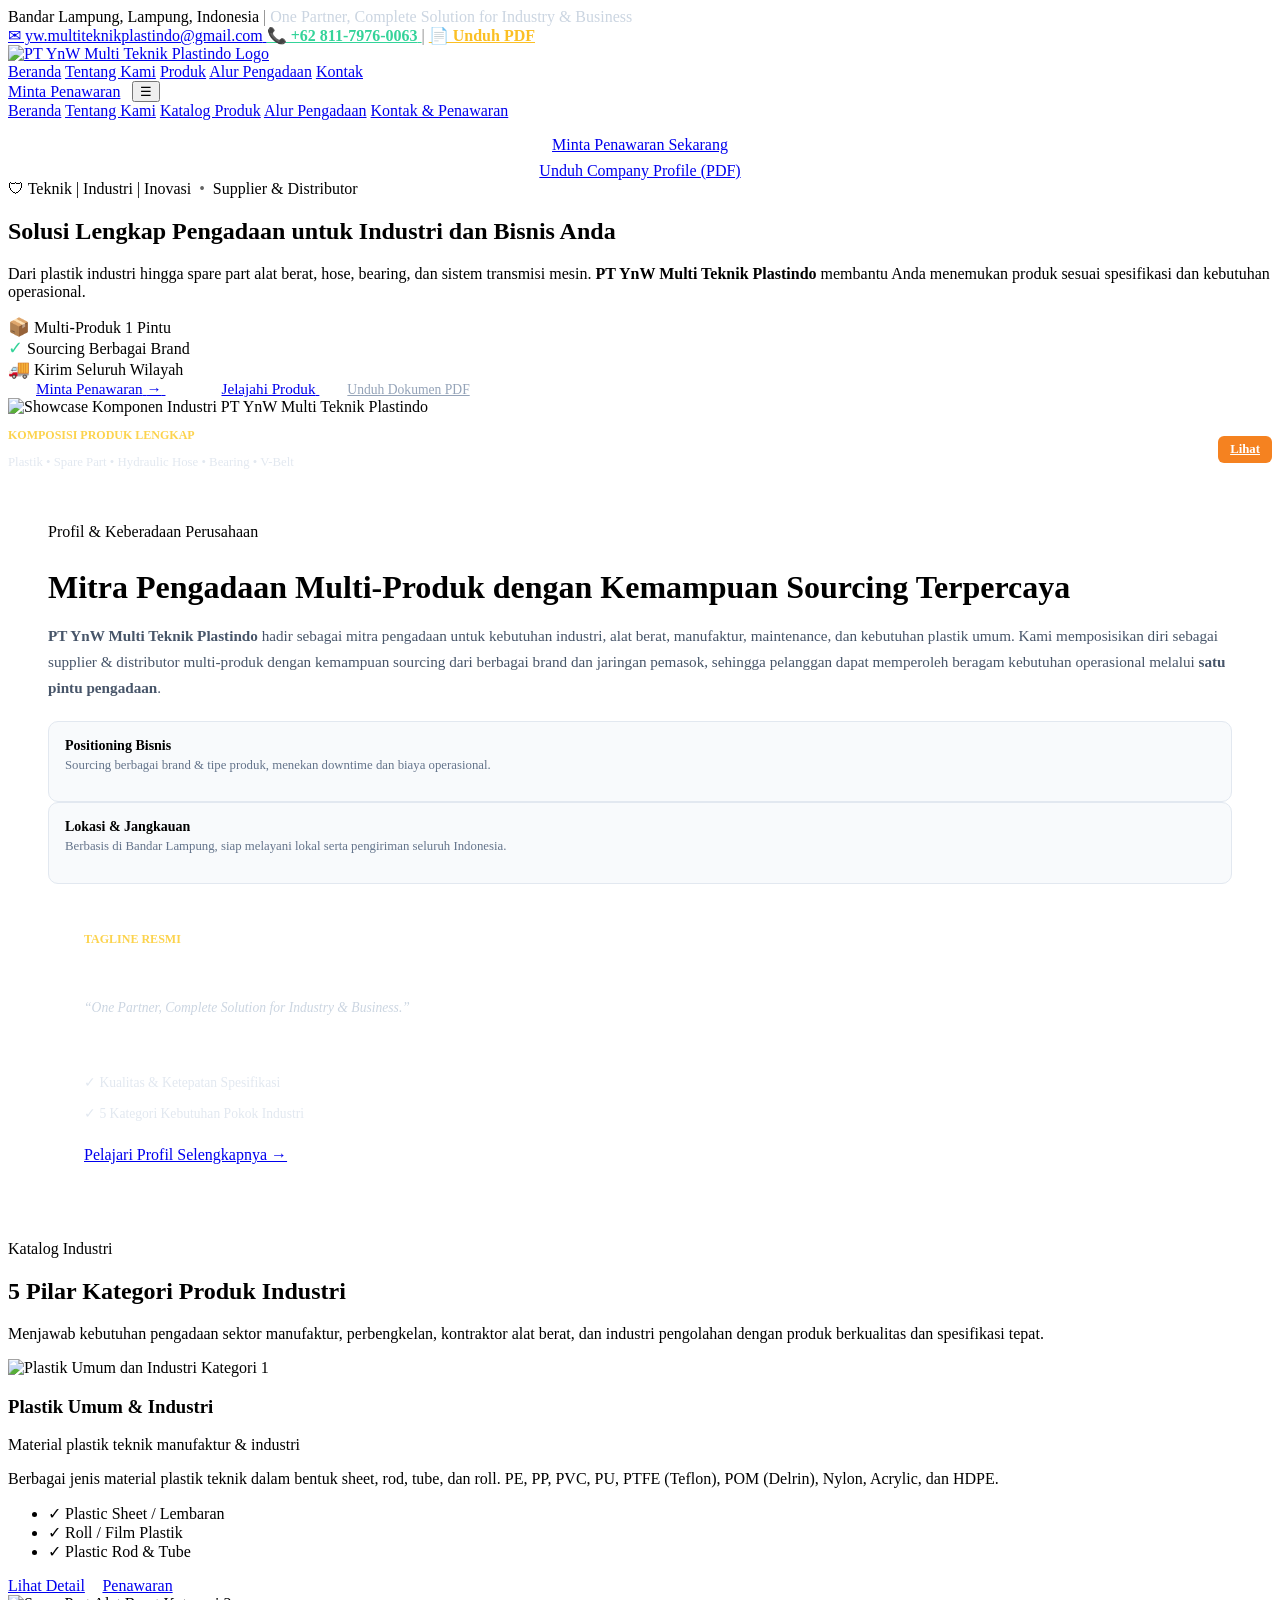
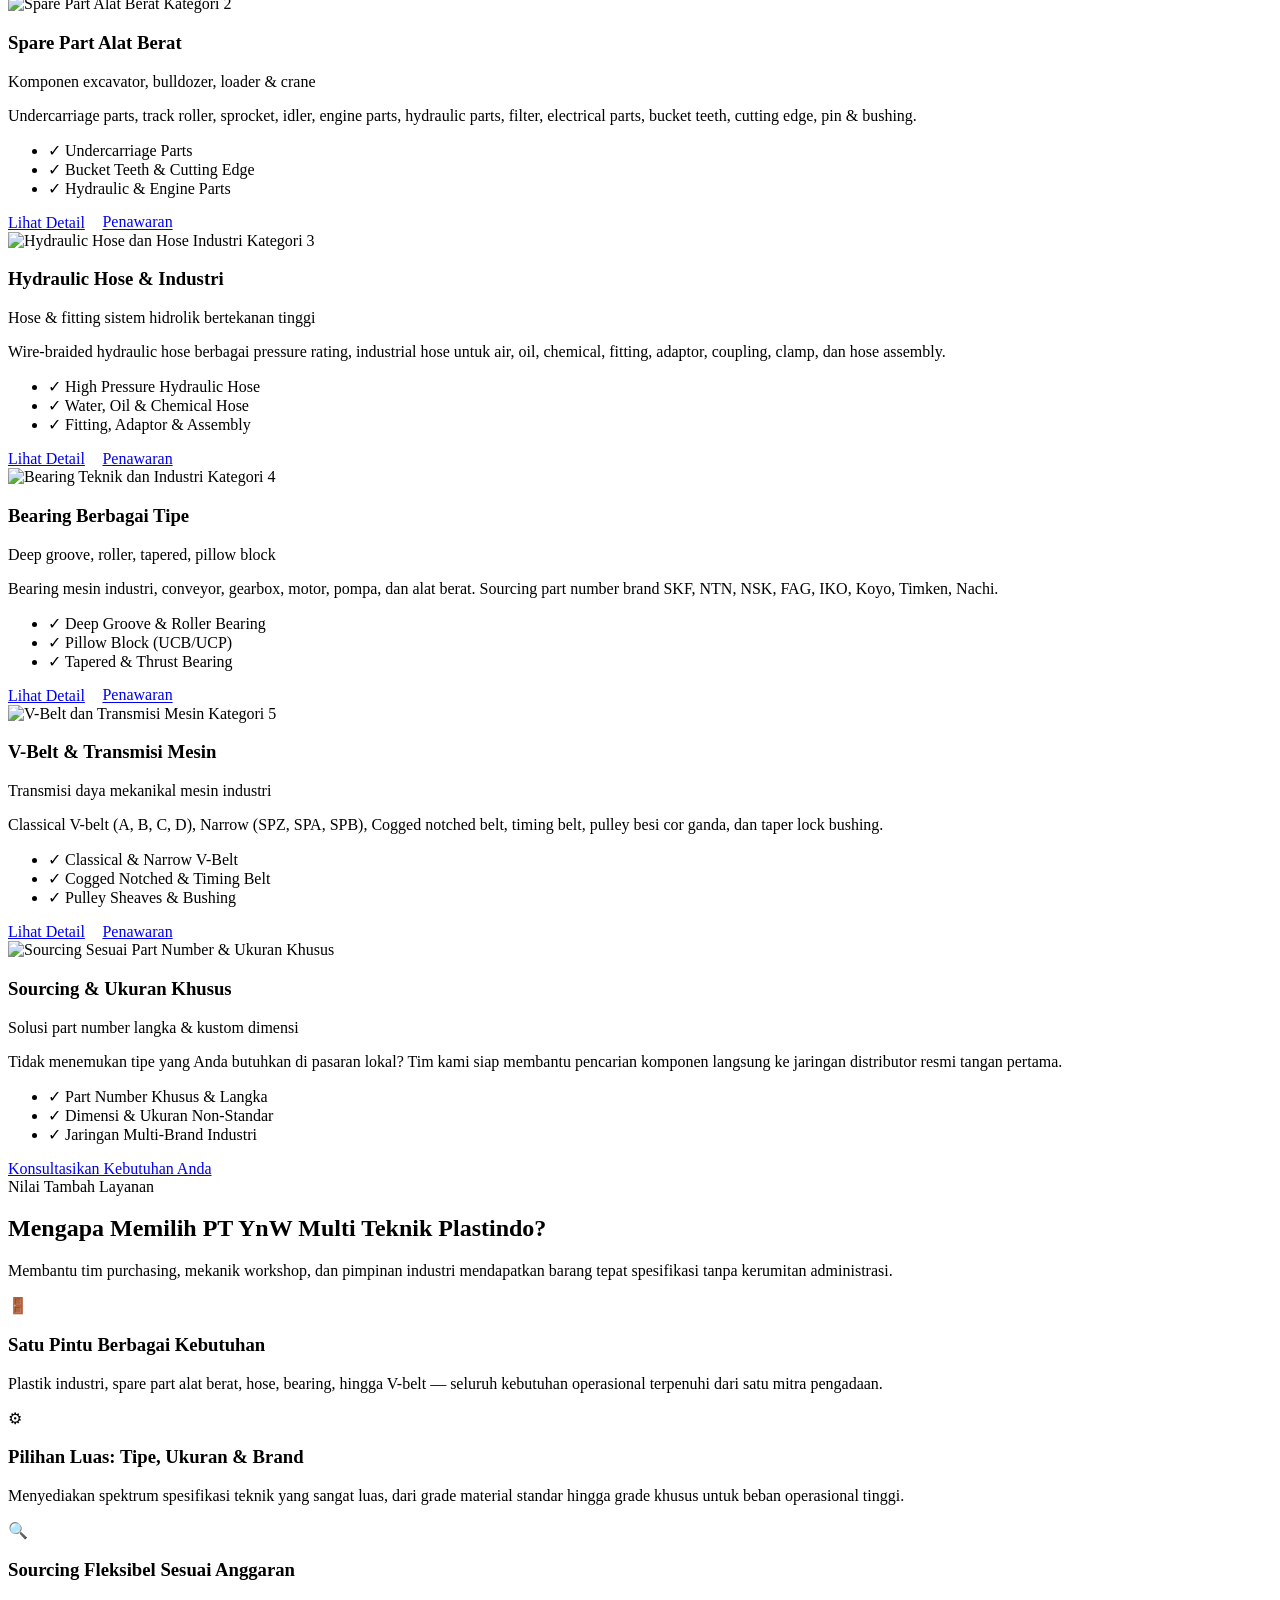
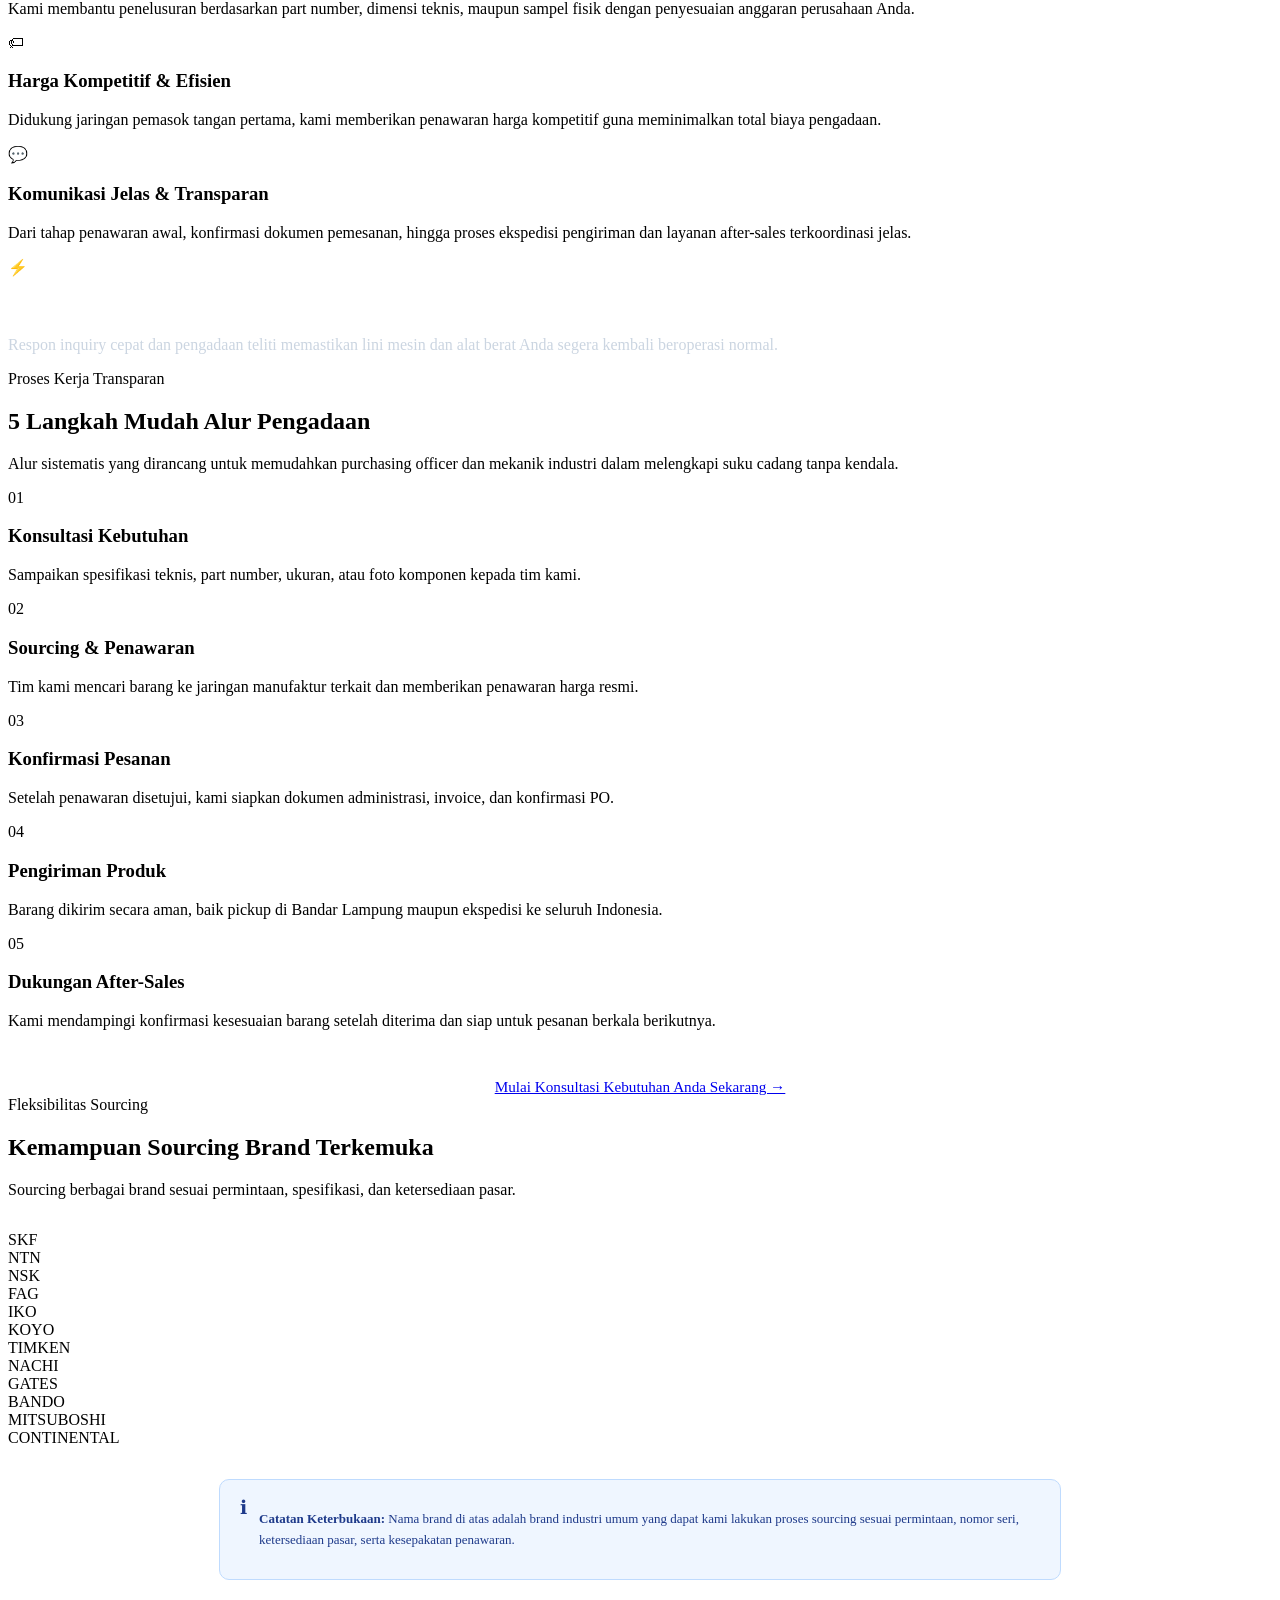
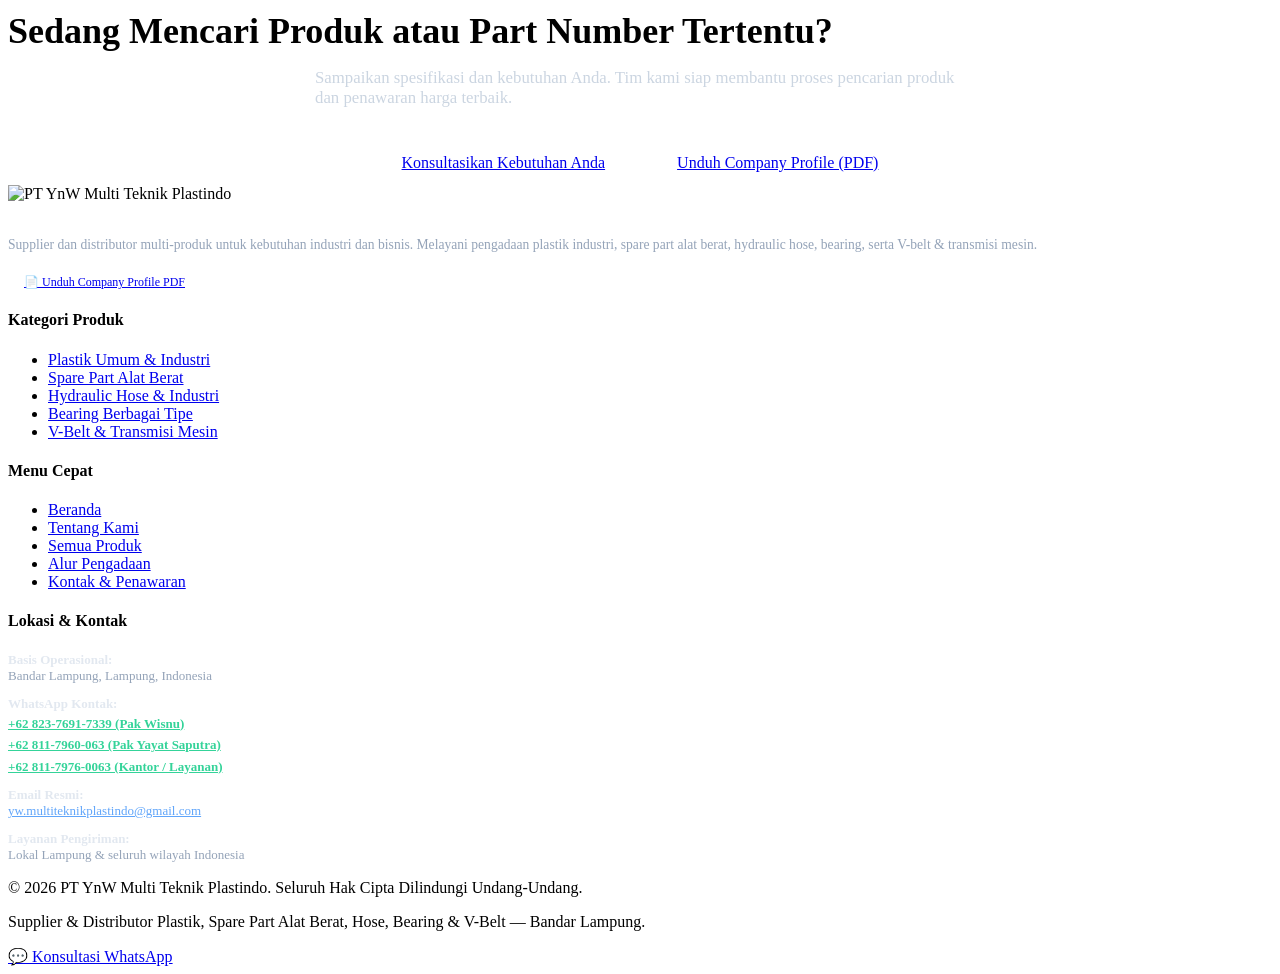
==== index.html @ b4abba12 "feat: add Pak Yayat Saputra WhatsApp contact (+62 811-7960-063) to contact page, quotation routing, " ====
<!DOCTYPE html>
<html lang="id">
<head>
  <meta charset="UTF-8">
  <meta name="viewport" content="width=device-width, initial-scale=1.0">
  <title>PT YnW Multi Teknik Plastindo | Supplier & Distributor Industri Bandar Lampung</title>
  <meta name="description" content="Supplier dan distributor terpercaya untuk plastik industri, spare part alat berat, hydraulic hose, bearing, dan V-belt transmisi mesin di Bandar Lampung, Lampung.">
  <meta name="keywords" content="Supplier industri Bandar Lampung, Distributor plastik industri Lampung, Supplier spare part alat berat, Hydraulic hose Lampung, Supplier bearing dan V-belt">
  
  <!-- Favicon -->
  <link rel="icon" href="favicon.ico" sizes="any">
  <link rel="icon" href="assets/images/icon.svg" type="image/svg+xml">
  <link rel="apple-touch-icon" href="assets/images/icon.png">
  
  <!-- Stylesheet -->
  <link rel="stylesheet" href="assets/css/styles.css">
</head>
<body>

  <!-- 1. Top Bar -->
  <div class="top-bar">
    <div class="container top-bar-content">
      <div class="top-bar-left">
        <span><span class="status-dot"></span>Bandar Lampung, Lampung, Indonesia</span>
        <span class="hide-sm" style="opacity: 0.5;">|</span>
        <span class="hide-sm" style="color: #CBD5E1;">One Partner, Complete Solution for Industry & Business</span>
      </div>
      <div class="top-bar-right">
        <a href="mailto:yw.multiteknikplastindo@gmail.com" class="top-link hide-sm">
          <span>✉ yw.multiteknikplastindo@gmail.com</span>
        </a>
        <a href="https://wa.me/6281179760063" target="_blank" rel="noopener noreferrer" class="top-link" style="color: #34D399; font-weight: 700;">
          <span>📞 +62 811-7976-0063</span>
        </a>
        <span style="opacity: 0.5;">|</span>
        <a href="company-profile.pdf" download class="top-link" style="color: #FBBF24; font-weight: 600;">
          <span>📄 Unduh PDF</span>
        </a>
      </div>
    </div>
  </div>

  <!-- 2. Main Header / Navigation -->
  <header class="header">
    <div class="container nav-content">
      <a href="index.html" class="nav-logo" aria-label="Beranda PT YnW Multi Teknik Plastindo">
        <img src="assets/images/logo.svg" alt="PT YnW Multi Teknik Plastindo Logo">
      </a>

      <nav class="nav-menu" aria-label="Navigasi Utama">
        <a href="index.html" class="nav-link active">Beranda</a>
        <a href="tentang-kami.html" class="nav-link">Tentang Kami</a>
        <a href="produk.html" class="nav-link">Produk</a>
        <a href="#alur-pengadaan" class="nav-link">Alur Pengadaan</a>
        <a href="kontak.html" class="nav-link">Kontak</a>
      </nav>

      <div style="display: flex; align-items: center; gap: 0.75rem;">
        <a href="kontak.html" class="btn-primary hide-sm">
          <span>Minta Penawaran</span>
        </a>
        <button id="hamburgerBtn" class="hamburger-btn" aria-label="Menu navigasi">
          ☰
        </button>
      </div>
    </div>

    <!-- Mobile Drawer -->
    <div id="mobileMenu" class="mobile-menu">
      <a href="index.html" class="mobile-nav-link">Beranda</a>
      <a href="tentang-kami.html" class="mobile-nav-link">Tentang Kami</a>
      <a href="produk.html" class="mobile-nav-link">Katalog Produk</a>
      <a href="#alur-pengadaan" class="mobile-nav-link">Alur Pengadaan</a>
      <a href="kontak.html" class="mobile-nav-link">Kontak & Penawaran</a>
      <div style="margin-top: 1rem; display: flex; flex-direction: column; gap: 0.5rem;">
        <a href="kontak.html" class="btn-primary" style="width: 100%; text-align: center;">Minta Penawaran Sekarang</a>
        <a href="company-profile.pdf" download class="btn-outline-dark" style="width: 100%; text-align: center;">Unduh Company Profile (PDF)</a>
      </div>
    </div>
  </header>

  <!-- 3. Hero Section -->
  <section class="hero">
    <div class="container hero-grid">
      <div>
        <div class="badge badge-amber">
          <span>🛡 Teknik | Industri | Inovasi</span>
          <span style="opacity: 0.6; margin: 0 4px;">•</span>
          <span>Supplier & Distributor</span>
        </div>

        <h1 class="hero-title">
          Solusi Lengkap Pengadaan untuk <span>Industri dan Bisnis</span> Anda
        </h1>

        <p class="hero-desc">
          Dari plastik industri hingga spare part alat berat, hose, bearing, dan sistem transmisi mesin. <strong>PT YnW Multi Teknik Plastindo</strong> membantu Anda menemukan produk sesuai spesifikasi dan kebutuhan operasional.
        </p>

        <div class="hero-features">
          <div class="feature-box">
            <span style="color: #F58220; font-size: 1.1rem;">📦</span>
            <span>Multi-Produk 1 Pintu</span>
          </div>
          <div class="feature-box">
            <span style="color: #34D399; font-size: 1.1rem;">✓</span>
            <span>Sourcing Berbagai Brand</span>
          </div>
          <div class="feature-box">
            <span style="color: #60A5FA; font-size: 1.1rem;">🚚</span>
            <span>Kirim Seluruh Wilayah</span>
          </div>
        </div>

        <div class="hero-btns">
          <a href="kontak.html" class="btn-primary" style="padding: 0.85rem 1.75rem; font-size: 0.95rem;">
            <span>Minta Penawaran</span>
            <span>→</span>
          </a>
          <a href="produk.html" class="btn-secondary" style="padding: 0.85rem 1.75rem; font-size: 0.95rem;">
            <span>Jelajahi Produk</span>
          </a>
          <a href="company-profile.pdf" download style="color: #94A3B8; font-size: 0.85rem; text-decoration: underline;">
            Unduh Dokumen PDF
          </a>
        </div>
      </div>

      <div>
        <div class="hero-image-box">
          <img src="assets/images/hero-composition.jpg" alt="Showcase Komponen Industri PT YnW Multi Teknik Plastindo">
          <div class="hero-caption">
            <div style="display: flex; justify-content: space-between; align-items: center;">
              <div>
                <p style="color: #FCD34D; font-size: 0.75rem; font-weight: 800; text-transform: uppercase;">Komposisi Produk Lengkap</p>
                <p style="color: #E2E8F0; font-size: 0.8rem; margin-top: 2px;">Plastik • Spare Part • Hydraulic Hose • Bearing • V-Belt</p>
              </div>
              <a href="produk.html" style="background-color: #F58220; color: #FFF; padding: 6px 12px; border-radius: 6px; font-weight: 700; font-size: 0.8rem;">Lihat</a>
            </div>
          </div>
        </div>
      </div>
    </div>
  </section>

  <!-- 4. Ringkasan Perusahaan -->
  <section class="section section-slate">
    <div class="container">
      <div style="background: #FFFFFF; border-radius: 16px; border: 1px solid var(--border-color); padding: 2.5rem; box-shadow: var(--shadow-sm);">
        <div class="grid-2" style="align-items: center;">
          <div>
            <div class="badge badge-blue" style="margin-bottom: 0.75rem;">
              <span>Profil & Keberadaan Perusahaan</span>
            </div>
            <h2 style="font-size: 2rem; font-weight: 800; color: var(--navy-main); line-height: 1.25; margin-bottom: 1rem;">
              Mitra Pengadaan Multi-Produk dengan Kemampuan Sourcing Terpercaya
            </h2>
            <p style="color: #475569; font-size: 0.95rem; line-height: 1.7; margin-bottom: 1.25rem;">
              <strong>PT YnW Multi Teknik Plastindo</strong> hadir sebagai mitra pengadaan untuk kebutuhan industri, alat berat, manufaktur, maintenance, dan kebutuhan plastik umum. Kami memposisikan diri sebagai supplier & distributor multi-produk dengan kemampuan sourcing dari berbagai brand dan jaringan pemasok, sehingga pelanggan dapat memperoleh beragam kebutuhan operasional melalui <strong>satu pintu pengadaan</strong>.
            </p>
            <div class="grid-2" style="gap: 1rem;">
              <div style="background: #F8FAFC; padding: 1rem; border-radius: 10px; border: 1px solid #E2E8F0;">
                <strong style="color: var(--navy-main); font-size: 0.875rem; display: block;">Positioning Bisnis</strong>
                <p style="font-size: 0.8rem; color: #64748B; margin-top: 4px;">Sourcing berbagai brand & tipe produk, menekan downtime dan biaya operasional.</p>
              </div>
              <div style="background: #F8FAFC; padding: 1rem; border-radius: 10px; border: 1px solid #E2E8F0;">
                <strong style="color: var(--navy-main); font-size: 0.875rem; display: block;">Lokasi & Jangkauan</strong>
                <p style="font-size: 0.8rem; color: #64748B; margin-top: 4px;">Berbasis di Bandar Lampung, siap melayani lokal serta pengiriman seluruh Indonesia.</p>
              </div>
            </div>
          </div>

          <div style="background: linear-gradient(135deg, var(--navy-main) 0%, var(--navy-dark) 100%); color: #FFFFFF; padding: 2.25rem; border-radius: 14px;">
            <p style="color: #FCD34D; font-size: 0.75rem; font-weight: 800; text-transform: uppercase;">Tagline Resmi</p>
            <h3 style="font-size: 1.5rem; font-weight: 900; margin: 0.5rem 0;">“Teknik | Industri | Inovasi”</h3>
            <p style="color: #CBD5E1; font-style: italic; font-size: 0.85rem; margin-bottom: 1.5rem;">“One Partner, Complete Solution for Industry & Business.”</p>
            
            <div style="border-top: 1px solid rgba(255,255,255,0.15); padding-top: 1.25rem; margin-bottom: 1.5rem;">
              <p style="font-size: 0.85rem; color: #E2E8F0; margin-bottom: 0.5rem;">✓ Kualitas & Ketepatan Spesifikasi</p>
              <p style="font-size: 0.85rem; color: #E2E8F0;">✓ 5 Kategori Kebutuhan Pokok Industri</p>
            </div>

            <a href="tentang-kami.html" class="btn-primary" style="width: 100%; text-align: center;">
              Pelajari Profil Selengkapnya →
            </a>
          </div>
        </div>
      </div>
    </div>
  </section>

  <!-- 5. 5 Kategori Produk -->
  <section class="section" id="kategori-produk">
    <div class="container">
      <div class="section-header">
        <div class="badge badge-orange">Katalog Industri</div>
        <h2 class="section-title">5 Pilar Kategori Produk Industri</h2>
        <p class="section-desc">
          Menjawab kebutuhan pengadaan sektor manufaktur, perbengkelan, kontraktor alat berat, dan industri pengolahan dengan produk berkualitas dan spesifikasi tepat.
        </p>
      </div>

      <div class="grid-3">
        <!-- 1. Plastik Industri -->
        <div class="product-card">
          <div>
            <div class="product-img">
              <img src="assets/images/plastik.png" alt="Plastik Umum dan Industri">
              <span class="product-badge">Kategori 1</span>
            </div>
            <div class="product-body">
              <h3 class="product-name">Plastik Umum & Industri</h3>
              <p class="product-tagline">Material plastik teknik manufaktur & industri</p>
              <p class="product-desc">Berbagai jenis material plastik teknik dalam bentuk sheet, rod, tube, dan roll. PE, PP, PVC, PU, PTFE (Teflon), POM (Delrin), Nylon, Acrylic, dan HDPE.</p>
              <ul class="product-list">
                <li><span>✓</span> Plastic Sheet / Lembaran</li>
                <li><span>✓</span> Roll / Film Plastik</li>
                <li><span>✓</span> Plastic Rod & Tube</li>
              </ul>
            </div>
          </div>
          <div class="product-footer">
            <a href="produk-plastik.html" class="btn-navy" style="flex: 1;">Lihat Detail</a>
            <a href="kontak.html?kategori=plastik" class="btn-primary" style="padding: 0.65rem 0.85rem;">Penawaran</a>
          </div>
        </div>

        <!-- 2. Spare Part Alat Berat -->
        <div class="product-card">
          <div>
            <div class="product-img">
              <img src="assets/images/spare-part.png" alt="Spare Part Alat Berat">
              <span class="product-badge">Kategori 2</span>
            </div>
            <div class="product-body">
              <h3 class="product-name">Spare Part Alat Berat</h3>
              <p class="product-tagline">Komponen excavator, bulldozer, loader & crane</p>
              <p class="product-desc">Undercarriage parts, track roller, sprocket, idler, engine parts, hydraulic parts, filter, electrical parts, bucket teeth, cutting edge, pin & bushing.</p>
              <ul class="product-list">
                <li><span>✓</span> Undercarriage Parts</li>
                <li><span>✓</span> Bucket Teeth & Cutting Edge</li>
                <li><span>✓</span> Hydraulic & Engine Parts</li>
              </ul>
            </div>
          </div>
          <div class="product-footer">
            <a href="produk-spare-part.html" class="btn-navy" style="flex: 1;">Lihat Detail</a>
            <a href="kontak.html?kategori=spare-part" class="btn-primary" style="padding: 0.65rem 0.85rem;">Penawaran</a>
          </div>
        </div>

        <!-- 3. Hydraulic Hose & Hose Industri -->
        <div class="product-card">
          <div>
            <div class="product-img">
              <img src="assets/images/hydraulic-hose.png" alt="Hydraulic Hose dan Hose Industri">
              <span class="product-badge">Kategori 3</span>
            </div>
            <div class="product-body">
              <h3 class="product-name">Hydraulic Hose & Industri</h3>
              <p class="product-tagline">Hose & fitting sistem hidrolik bertekanan tinggi</p>
              <p class="product-desc">Wire-braided hydraulic hose berbagai pressure rating, industrial hose untuk air, oil, chemical, fitting, adaptor, coupling, clamp, dan hose assembly.</p>
              <ul class="product-list">
                <li><span>✓</span> High Pressure Hydraulic Hose</li>
                <li><span>✓</span> Water, Oil & Chemical Hose</li>
                <li><span>✓</span> Fitting, Adaptor & Assembly</li>
              </ul>
            </div>
          </div>
          <div class="product-footer">
            <a href="produk-hydraulic-hose.html" class="btn-navy" style="flex: 1;">Lihat Detail</a>
            <a href="kontak.html?kategori=hydraulic-hose" class="btn-primary" style="padding: 0.65rem 0.85rem;">Penawaran</a>
          </div>
        </div>

        <!-- 4. Bearing -->
        <div class="product-card">
          <div>
            <div class="product-img">
              <img src="assets/images/bearing.png" alt="Bearing Teknik dan Industri">
              <span class="product-badge">Kategori 4</span>
            </div>
            <div class="product-body">
              <h3 class="product-name">Bearing Berbagai Tipe</h3>
              <p class="product-tagline">Deep groove, roller, tapered, pillow block</p>
              <p class="product-desc">Bearing mesin industri, conveyor, gearbox, motor, pompa, dan alat berat. Sourcing part number brand SKF, NTN, NSK, FAG, IKO, Koyo, Timken, Nachi.</p>
              <ul class="product-list">
                <li><span>✓</span> Deep Groove & Roller Bearing</li>
                <li><span>✓</span> Pillow Block (UCB/UCP)</li>
                <li><span>✓</span> Tapered & Thrust Bearing</li>
              </ul>
            </div>
          </div>
          <div class="product-footer">
            <a href="produk-bearing.html" class="btn-navy" style="flex: 1;">Lihat Detail</a>
            <a href="kontak.html?kategori=bearing" class="btn-primary" style="padding: 0.65rem 0.85rem;">Penawaran</a>
          </div>
        </div>

        <!-- 5. V-Belt & Transmisi Mesin -->
        <div class="product-card">
          <div>
            <div class="product-img">
              <img src="assets/images/v-belt.png" alt="V-Belt dan Transmisi Mesin">
              <span class="product-badge">Kategori 5</span>
            </div>
            <div class="product-body">
              <h3 class="product-name">V-Belt & Transmisi Mesin</h3>
              <p class="product-tagline">Transmisi daya mekanikal mesin industri</p>
              <p class="product-desc">Classical V-belt (A, B, C, D), Narrow (SPZ, SPA, SPB), Cogged notched belt, timing belt, pulley besi cor ganda, dan taper lock bushing.</p>
              <ul class="product-list">
                <li><span>✓</span> Classical & Narrow V-Belt</li>
                <li><span>✓</span> Cogged Notched & Timing Belt</li>
                <li><span>✓</span> Pulley Sheaves & Bushing</li>
              </ul>
            </div>
          </div>
          <div class="product-footer">
            <a href="produk-v-belt.html" class="btn-navy" style="flex: 1;">Lihat Detail</a>
            <a href="kontak.html?kategori=v-belt" class="btn-primary" style="padding: 0.65rem 0.85rem;">Penawaran</a>
          </div>
        </div>

        <!-- 6. Layanan Khusus: Sourcing & Custom Order -->
        <div class="product-card" style="border: 2px solid var(--orange-main);">
          <div>
            <div class="product-img">
              <img src="assets/images/hero-composition.jpg" alt="Sourcing Sesuai Part Number & Ukuran Khusus">
              <span class="product-badge" style="background-color: var(--orange-main); color: #FFFFFF;">Layanan Khusus</span>
            </div>
            <div class="product-body">
              <h3 class="product-name">Sourcing & Ukuran Khusus</h3>
              <p class="product-tagline">Solusi part number langka & kustom dimensi</p>
              <p class="product-desc">Tidak menemukan tipe yang Anda butuhkan di pasaran lokal? Tim kami siap membantu pencarian komponen langsung ke jaringan distributor resmi tangan pertama.</p>
              <ul class="product-list">
                <li><span>✓</span> Part Number Khusus & Langka</li>
                <li><span>✓</span> Dimensi & Ukuran Non-Standar</li>
                <li><span>✓</span> Jaringan Multi-Brand Industri</li>
              </ul>
            </div>
          </div>
          <div class="product-footer">
            <a href="kontak.html" class="btn-primary" style="flex: 1; text-align: center; justify-content: center;">Konsultasikan Kebutuhan Anda</a>
          </div>
        </div>
      </div>
    </div>
  </section>

  <!-- 6. Mengapa Memilih Kami -->
  <section class="section section-slate" id="keunggulan">
    <div class="container">
      <div class="section-header">
        <div class="badge badge-blue">Nilai Tambah Layanan</div>
        <h2 class="section-title">Mengapa Memilih PT YnW Multi Teknik Plastindo?</h2>
        <p class="section-desc">Membantu tim purchasing, mekanik workshop, dan pimpinan industri mendapatkan barang tepat spesifikasi tanpa kerumitan administrasi.</p>
      </div>

      <div class="grid-3">
        <div class="adv-card">
          <div class="adv-icon">🚪</div>
          <h3 class="adv-title">Satu Pintu Berbagai Kebutuhan</h3>
          <p class="adv-desc">Plastik industri, spare part alat berat, hose, bearing, hingga V-belt — seluruh kebutuhan operasional terpenuhi dari satu mitra pengadaan.</p>
        </div>

        <div class="adv-card">
          <div class="adv-icon">⚙</div>
          <h3 class="adv-title">Pilihan Luas: Tipe, Ukuran & Brand</h3>
          <p class="adv-desc">Menyediakan spektrum spesifikasi teknik yang sangat luas, dari grade material standar hingga grade khusus untuk beban operasional tinggi.</p>
        </div>

        <div class="adv-card">
          <div class="adv-icon">🔍</div>
          <h3 class="adv-title">Sourcing Fleksibel Sesuai Anggaran</h3>
          <p class="adv-desc">Kami membantu penelusuran berdasarkan part number, dimensi teknis, maupun sampel fisik dengan penyesuaian anggaran perusahaan Anda.</p>
        </div>

        <div class="adv-card">
          <div class="adv-icon">🏷</div>
          <h3 class="adv-title">Harga Kompetitif & Efisien</h3>
          <p class="adv-desc">Didukung jaringan pemasok tangan pertama, kami memberikan penawaran harga kompetitif guna meminimalkan total biaya pengadaan.</p>
        </div>

        <div class="adv-card">
          <div class="adv-icon">💬</div>
          <h3 class="adv-title">Komunikasi Jelas & Transparan</h3>
          <p class="adv-desc">Dari tahap penawaran awal, konfirmasi dokumen pemesanan, hingga proses ekspedisi pengiriman dan layanan after-sales terkoordinasi jelas.</p>
        </div>

        <div class="adv-card" style="background: var(--navy-main); color: #FFF;">
          <div class="adv-icon" style="background: rgba(255,255,255,0.15); color: #FCD34D;">⚡</div>
          <h3 class="adv-title" style="color: #FFF;">Menekan Downtime Mesin</h3>
          <p class="adv-desc" style="color: #CBD5E1;">Respon inquiry cepat dan pengadaan teliti memastikan lini mesin dan alat berat Anda segera kembali beroperasi normal.</p>
        </div>
      </div>
    </div>
  </section>

  <!-- 7. Alur Pengadaan -->
  <section class="section" id="alur-pengadaan">
    <div class="container">
      <div class="section-header">
        <div class="badge badge-amber">Proses Kerja Transparan</div>
        <h2 class="section-title">5 Langkah Mudah Alur Pengadaan</h2>
        <p class="section-desc">Alur sistematis yang dirancang untuk memudahkan purchasing officer dan mekanik industri dalam melengkapi suku cadang tanpa kendala.</p>
      </div>

      <div class="grid-5">
        <div class="step-card">
          <div class="step-num">01</div>
          <h3 class="step-title">Konsultasi Kebutuhan</h3>
          <p class="step-desc">Sampaikan spesifikasi teknis, part number, ukuran, atau foto komponen kepada tim kami.</p>
        </div>

        <div class="step-card">
          <div class="step-num">02</div>
          <h3 class="step-title">Sourcing & Penawaran</h3>
          <p class="step-desc">Tim kami mencari barang ke jaringan manufaktur terkait dan memberikan penawaran harga resmi.</p>
        </div>

        <div class="step-card">
          <div class="step-num">03</div>
          <h3 class="step-title">Konfirmasi Pesanan</h3>
          <p class="step-desc">Setelah penawaran disetujui, kami siapkan dokumen administrasi, invoice, dan konfirmasi PO.</p>
        </div>

        <div class="step-card">
          <div class="step-num">04</div>
          <h3 class="step-title">Pengiriman Produk</h3>
          <p class="step-desc">Barang dikirim secara aman, baik pickup di Bandar Lampung maupun ekspedisi ke seluruh Indonesia.</p>
        </div>

        <div class="step-card">
          <div class="step-num">05</div>
          <h3 class="step-title">Dukungan After-Sales</h3>
          <p class="step-desc">Kami mendampingi konfirmasi kesesuaian barang setelah diterima dan siap untuk pesanan berkala berikutnya.</p>
        </div>
      </div>

      <div style="text-align: center; margin-top: 3rem;">
        <a href="kontak.html" class="btn-navy" style="padding: 0.85rem 1.75rem; font-size: 0.95rem;">
          Mulai Konsultasi Kebutuhan Anda Sekarang →
        </a>
      </div>
    </div>
  </section>

  <!-- 8. Brand Sourcing Section -->
  <section class="section section-slate">
    <div class="container">
      <div class="section-header" style="margin-bottom: 2rem;">
        <div class="badge badge-orange">Fleksibilitas Sourcing</div>
        <h2 class="section-title">Kemampuan Sourcing Brand Terkemuka</h2>
        <p class="section-desc">Sourcing berbagai brand sesuai permintaan, spesifikasi, dan ketersediaan pasar.</p>
      </div>

      <div class="grid-6">
        <div class="brand-badge">SKF</div>
        <div class="brand-badge">NTN</div>
        <div class="brand-badge">NSK</div>
        <div class="brand-badge">FAG</div>
        <div class="brand-badge">IKO</div>
        <div class="brand-badge">KOYO</div>
        <div class="brand-badge">TIMKEN</div>
        <div class="brand-badge">NACHI</div>
        <div class="brand-badge">GATES</div>
        <div class="brand-badge">BANDO</div>
        <div class="brand-badge">MITSUBOSHI</div>
        <div class="brand-badge">CONTINENTAL</div>
      </div>

      <div style="max-width: 800px; margin: 2rem auto 0 auto; background: #EFF6FF; border: 1px solid #BFDBFE; padding: 1rem 1.25rem; border-radius: 10px; font-size: 0.8125rem; color: #1E3A8A; display: flex; gap: 0.75rem; align-items: flex-start;">
        <span style="font-size: 1.2rem;">ℹ</span>
        <p style="line-height: 1.6;"><strong>Catatan Keterbukaan:</strong> Nama brand di atas adalah brand industri umum yang dapat kami lakukan proses sourcing sesuai permintaan, nomor seri, ketersediaan pasar, serta kesepakatan penawaran.</p>
      </div>
    </div>
  </section>

  <!-- 9. CTA Penutup -->
  <section class="section">
    <div class="container">
      <div class="cta-banner">
        <h2 style="font-size: 2.25rem; font-weight: 800; margin-bottom: 1rem;">Sedang Mencari Produk atau Part Number Tertentu?</h2>
        <p style="font-size: 1.05rem; color: #CBD5E1; max-width: 650px; margin: 0 auto 2rem auto;">
          Sampaikan spesifikasi dan kebutuhan Anda. Tim kami siap membantu proses pencarian produk dan penawaran harga terbaik.
        </p>
        <div style="display: flex; justify-content: center; gap: 1rem; flex-wrap: wrap;">
          <a href="kontak.html" class="btn-primary" style="padding: 0.85rem 1.75rem;">Konsultasikan Kebutuhan Anda</a>
          <a href="company-profile.pdf" download class="btn-secondary" style="padding: 0.85rem 1.75rem;">Unduh Company Profile (PDF)</a>
        </div>
      </div>
    </div>
  </section>

  <!-- 10. Footer -->
  <footer class="footer">
    <div class="container">
      <div class="footer-grid">
        <div>
          <img src="assets/images/logo-white.svg" alt="PT YnW Multi Teknik Plastindo" style="height: 42px; margin-bottom: 1rem;">
          <p style="font-size: 0.85rem; color: #94A3B8; line-height: 1.7; margin-bottom: 1rem;">
            Supplier dan distributor multi-produk untuk kebutuhan industri dan bisnis. Melayani pengadaan plastik industri, spare part alat berat, hydraulic hose, bearing, serta V-belt & transmisi mesin.
          </p>
          <a href="company-profile.pdf" download class="btn-secondary" style="font-size: 0.75rem; padding: 0.5rem 1rem;">
            📄 Unduh Company Profile PDF
          </a>
        </div>

        <div>
          <h4 class="footer-col-title">Kategori Produk</h4>
          <ul class="footer-links">
            <li><a href="produk-plastik.html">Plastik Umum & Industri</a></li>
            <li><a href="produk-spare-part.html">Spare Part Alat Berat</a></li>
            <li><a href="produk-hydraulic-hose.html">Hydraulic Hose & Industri</a></li>
            <li><a href="produk-bearing.html">Bearing Berbagai Tipe</a></li>
            <li><a href="produk-v-belt.html">V-Belt & Transmisi Mesin</a></li>
          </ul>
        </div>

        <div>
          <h4 class="footer-col-title">Menu Cepat</h4>
          <ul class="footer-links">
            <li><a href="index.html">Beranda</a></li>
            <li><a href="tentang-kami.html">Tentang Kami</a></li>
            <li><a href="produk.html">Semua Produk</a></li>
            <li><a href="#alur-pengadaan">Alur Pengadaan</a></li>
            <li><a href="kontak.html">Kontak & Penawaran</a></li>
          </ul>
        </div>

        <div>
          <h4 class="footer-col-title">Lokasi & Kontak</h4>
          <div style="font-size: 0.8125rem; color: #94A3B8; display: flex; flex-direction: column; gap: 0.75rem;">
            <div>
              <strong style="color: #E2E8F0; display: block;">Basis Operasional:</strong>
              <span>Bandar Lampung, Lampung, Indonesia</span>
            </div>
            <div>
              <strong style="color: #E2E8F0; display: block; margin-bottom: 0.25rem;">WhatsApp Kontak:</strong>
              <div style="display: flex; flex-direction: column; gap: 0.35rem;">
                <a href="https://wa.me/6282376917339" target="_blank" rel="noopener noreferrer" style="color: #34D399; font-weight: 700;">+62 823-7691-7339 (Pak Wisnu)</a>
                <a href="https://wa.me/628117960063" target="_blank" rel="noopener noreferrer" style="color: #34D399; font-weight: 700;">+62 811-7960-063 (Pak Yayat Saputra)</a>
                <a href="https://wa.me/6281179760063" target="_blank" rel="noopener noreferrer" style="color: #34D399; font-weight: 700;">+62 811-7976-0063 (Kantor / Layanan)</a>
              </div>
            </div>
            <div>
              <strong style="color: #E2E8F0; display: block;">Email Resmi:</strong>
              <a href="mailto:yw.multiteknikplastindo@gmail.com" style="color: #60A5FA;">yw.multiteknikplastindo@gmail.com</a>
            </div>
            <div>
              <strong style="color: #E2E8F0; display: block;">Layanan Pengiriman:</strong>
              <span>Lokal Lampung & seluruh wilayah Indonesia</span>
            </div>
          </div>
        </div>
      </div>

      <div class="footer-bottom">
        <p>&copy; <span id="currentYear">2026</span> PT YnW Multi Teknik Plastindo. Seluruh Hak Cipta Dilindungi Undang-Undang.</p>
        <p>Supplier & Distributor Plastik, Spare Part Alat Berat, Hose, Bearing & V-Belt — Bandar Lampung.</p>
      </div>
    </div>
  </footer>

  <!-- 11. Floating WhatsApp Button -->
  <a href="https://wa.me/6281179760063?text=Halo%20PT%20YnW%20Multi%20Teknik%20Plastindo%2C%20saya%20ingin%20berkonsultasi%20mengenai%20kebutuhan%20produk%20industri." target="_blank" rel="noopener noreferrer" class="whatsapp-float" aria-label="Konsultasi WhatsApp">
    <span>💬</span>
    <span>Konsultasi WhatsApp</span>
  </a>

  <!-- Main JavaScript -->
  <script src="assets/js/main.js"></script>
</body>
</html>
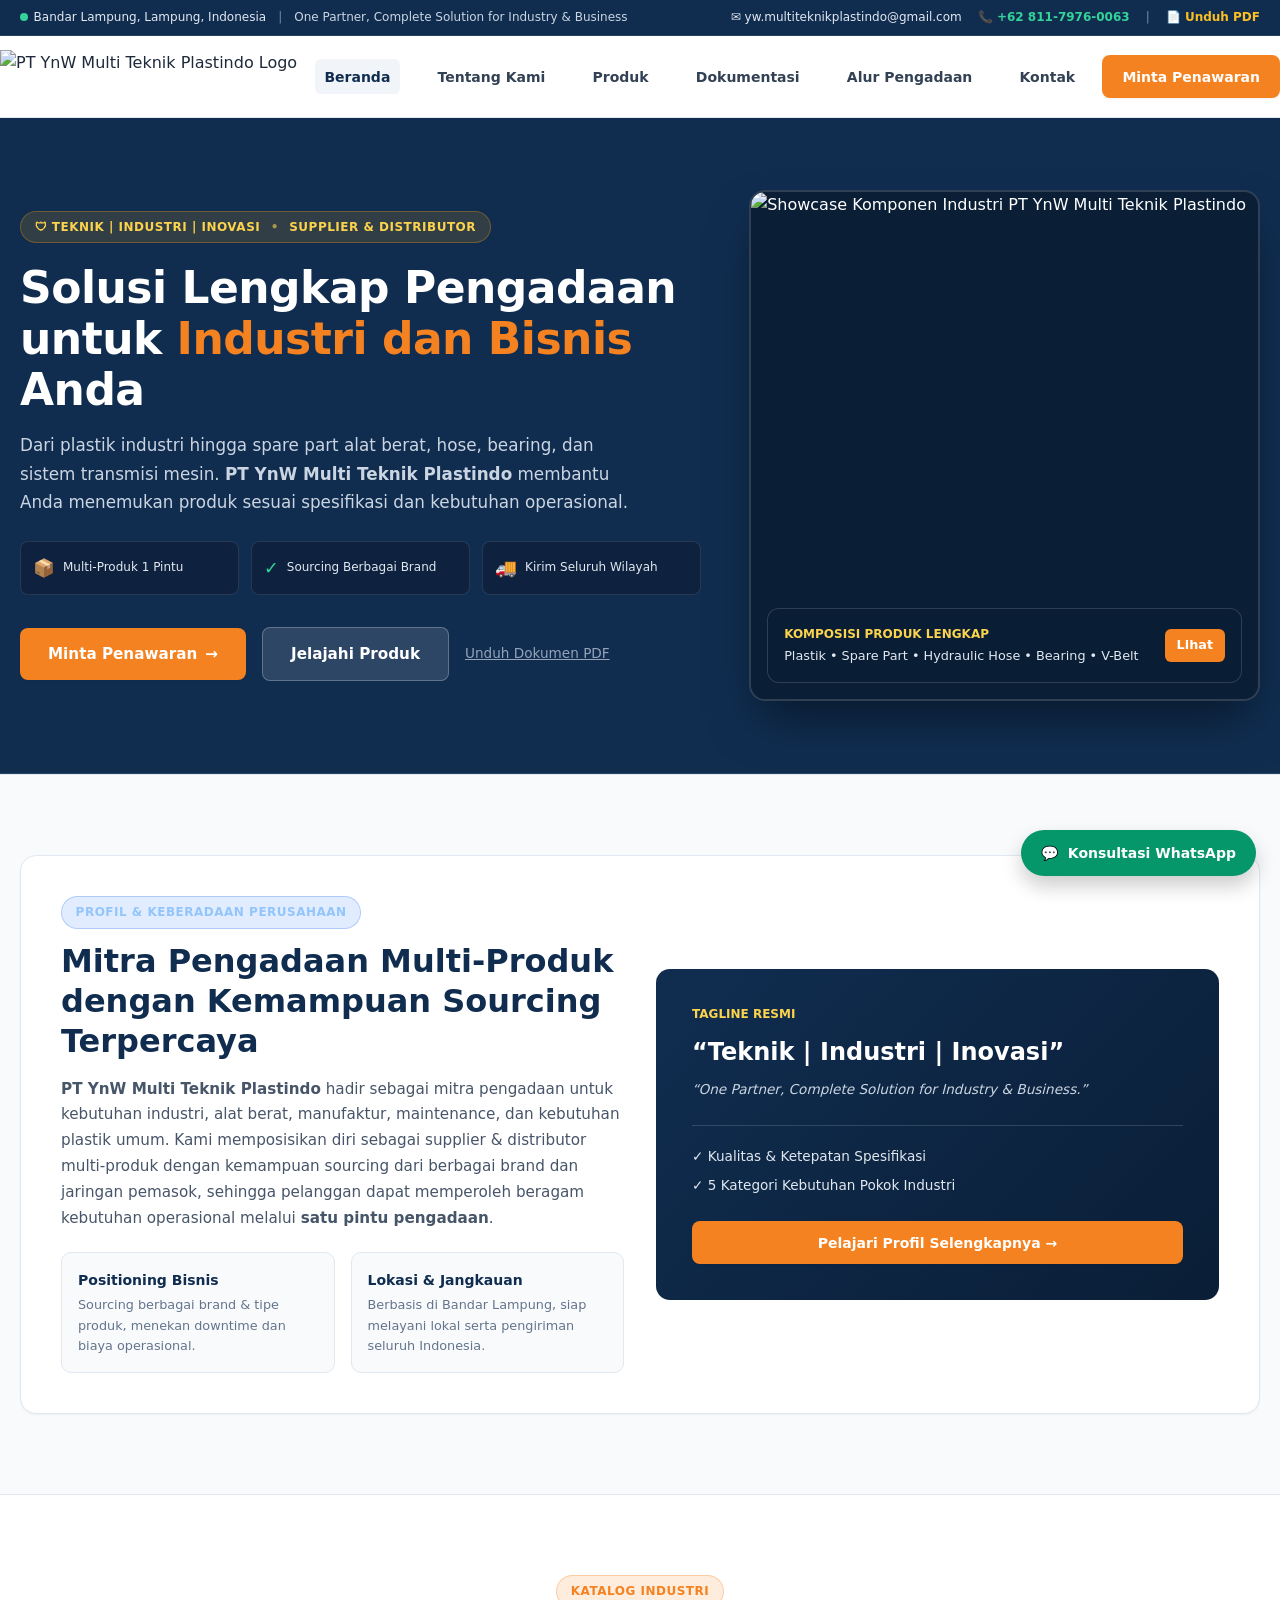
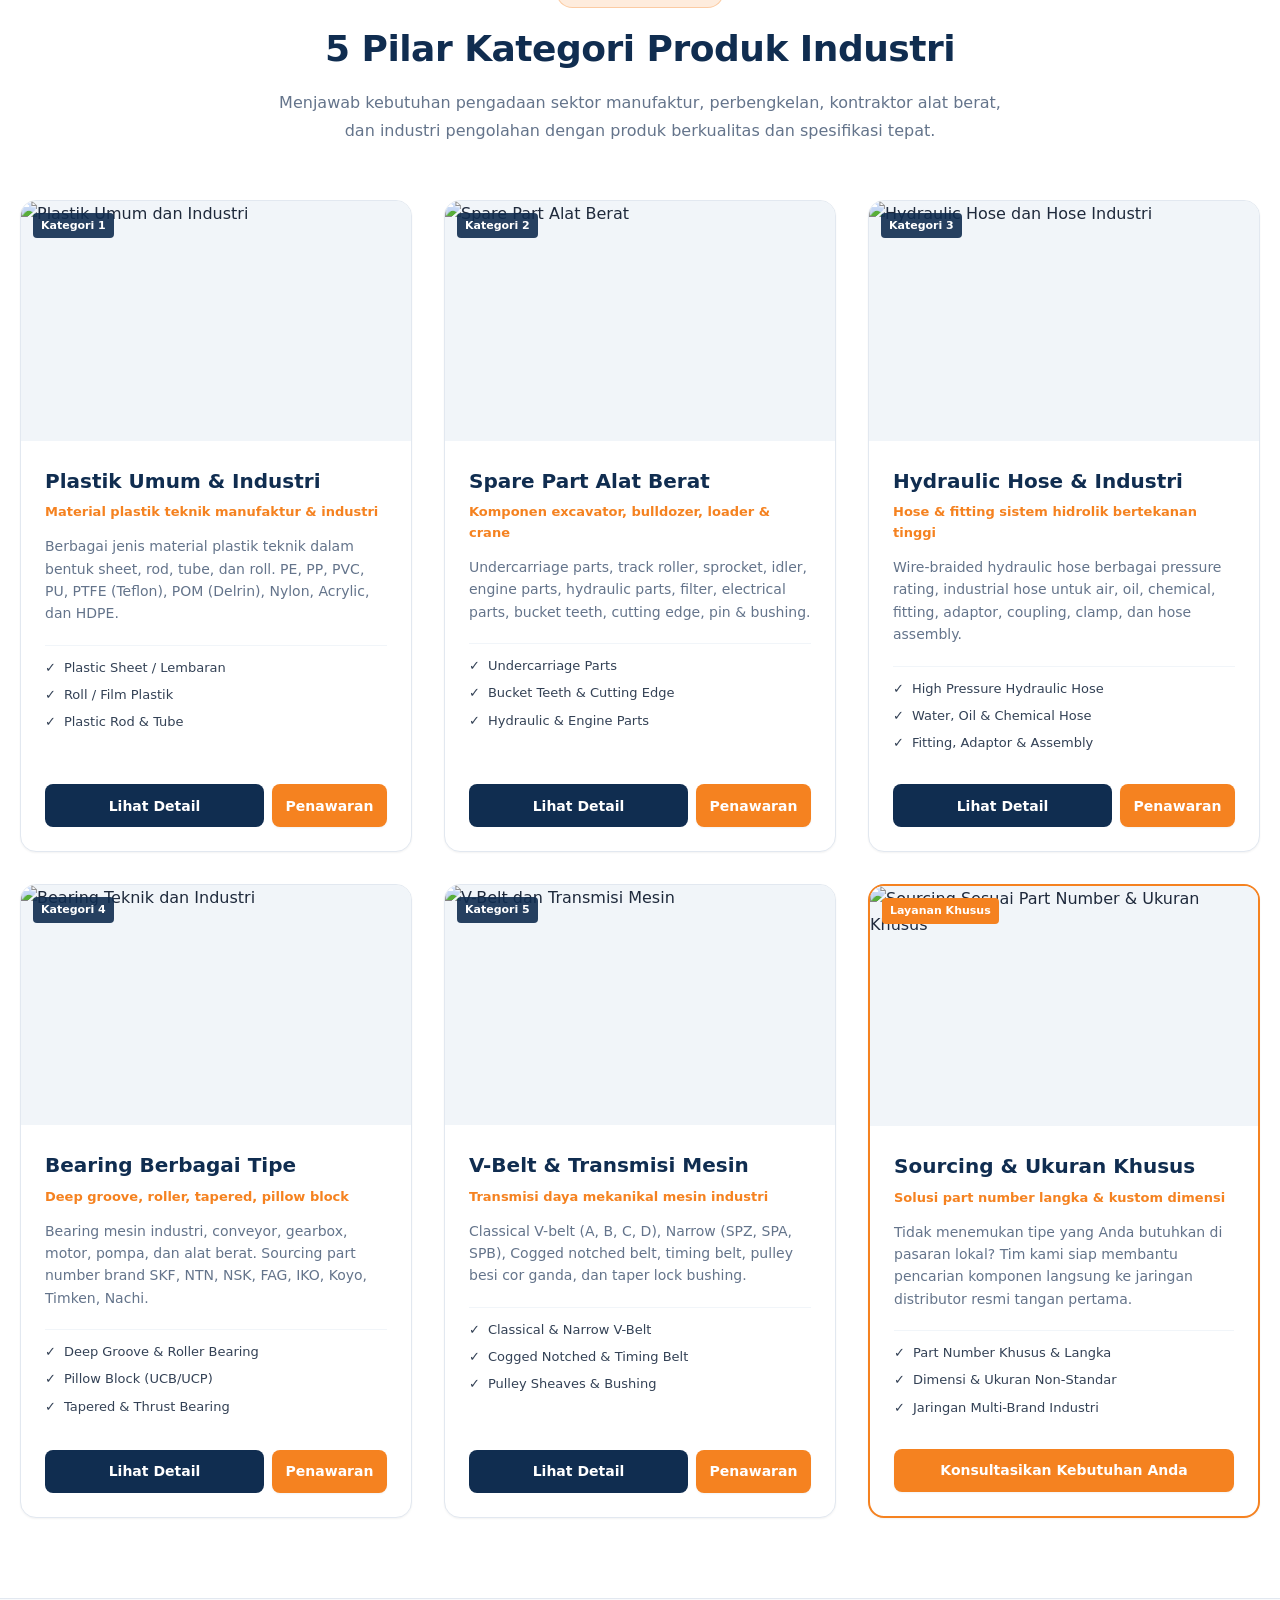
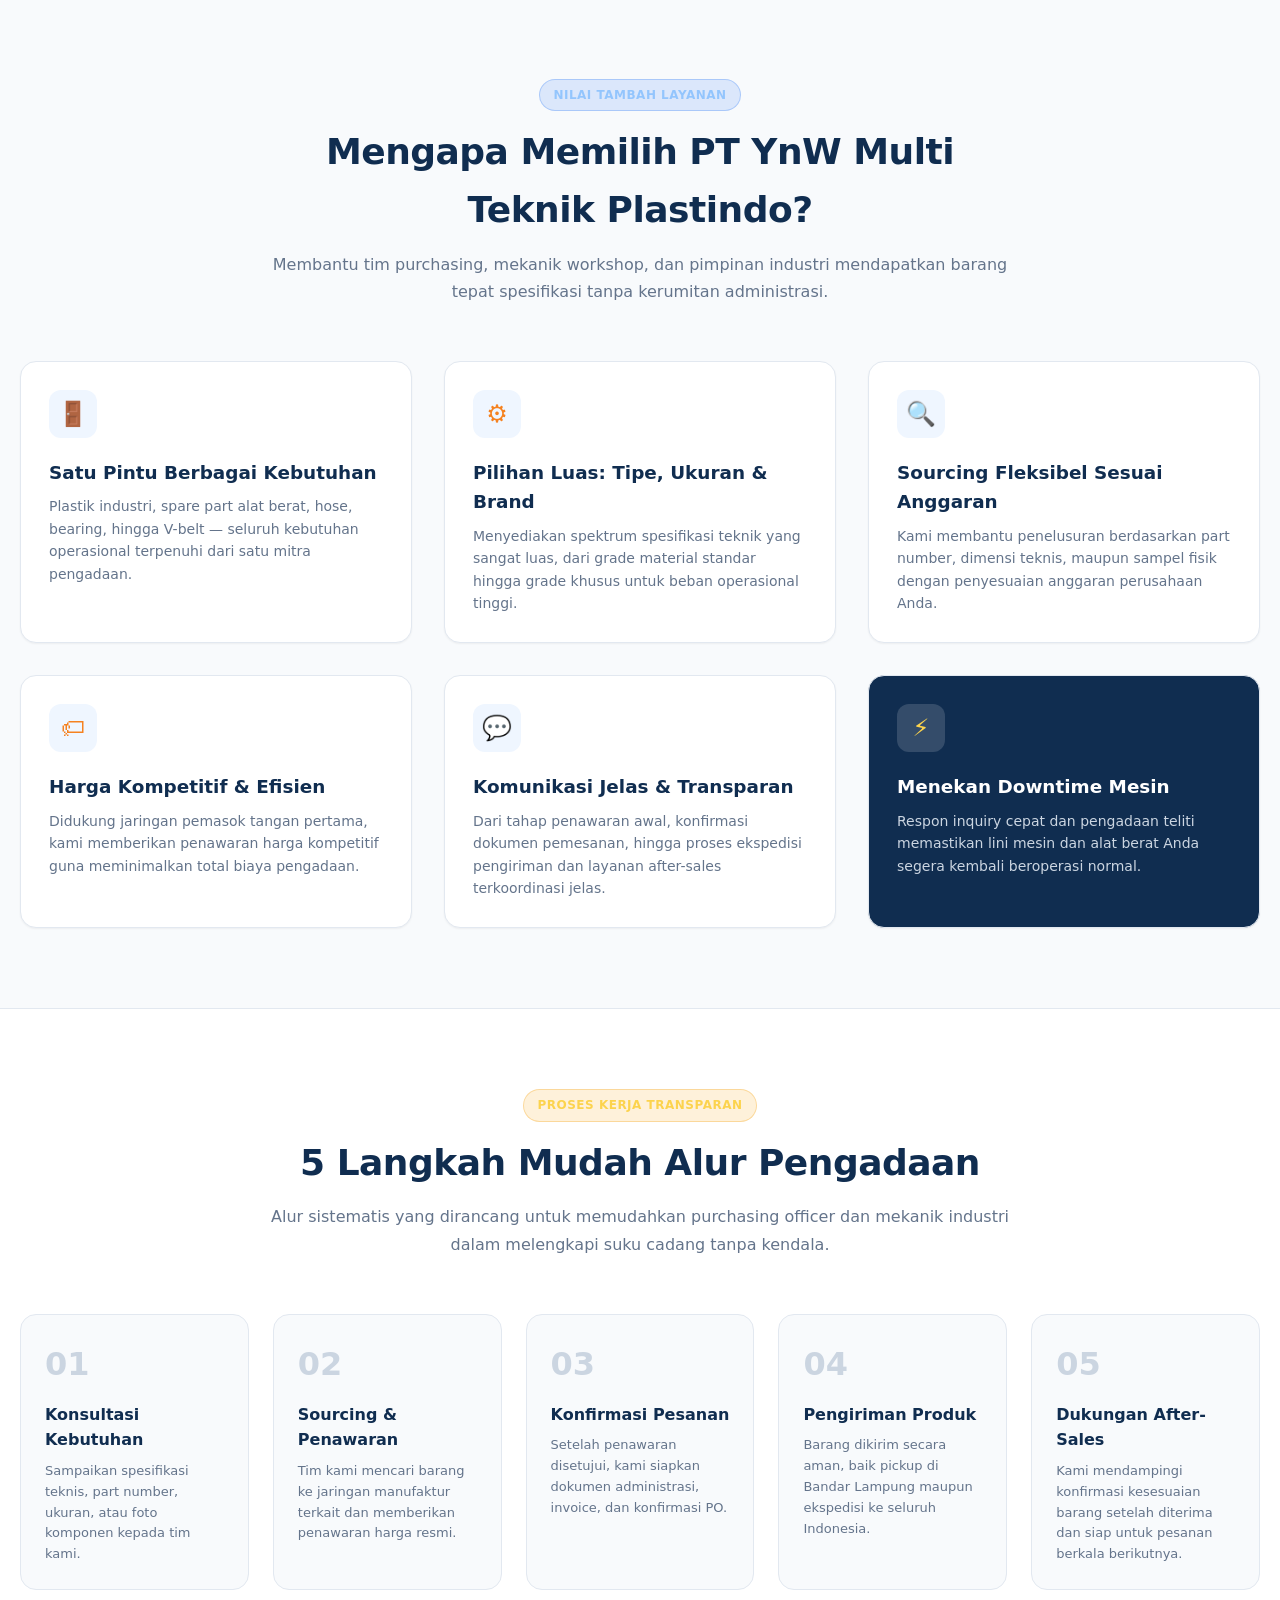
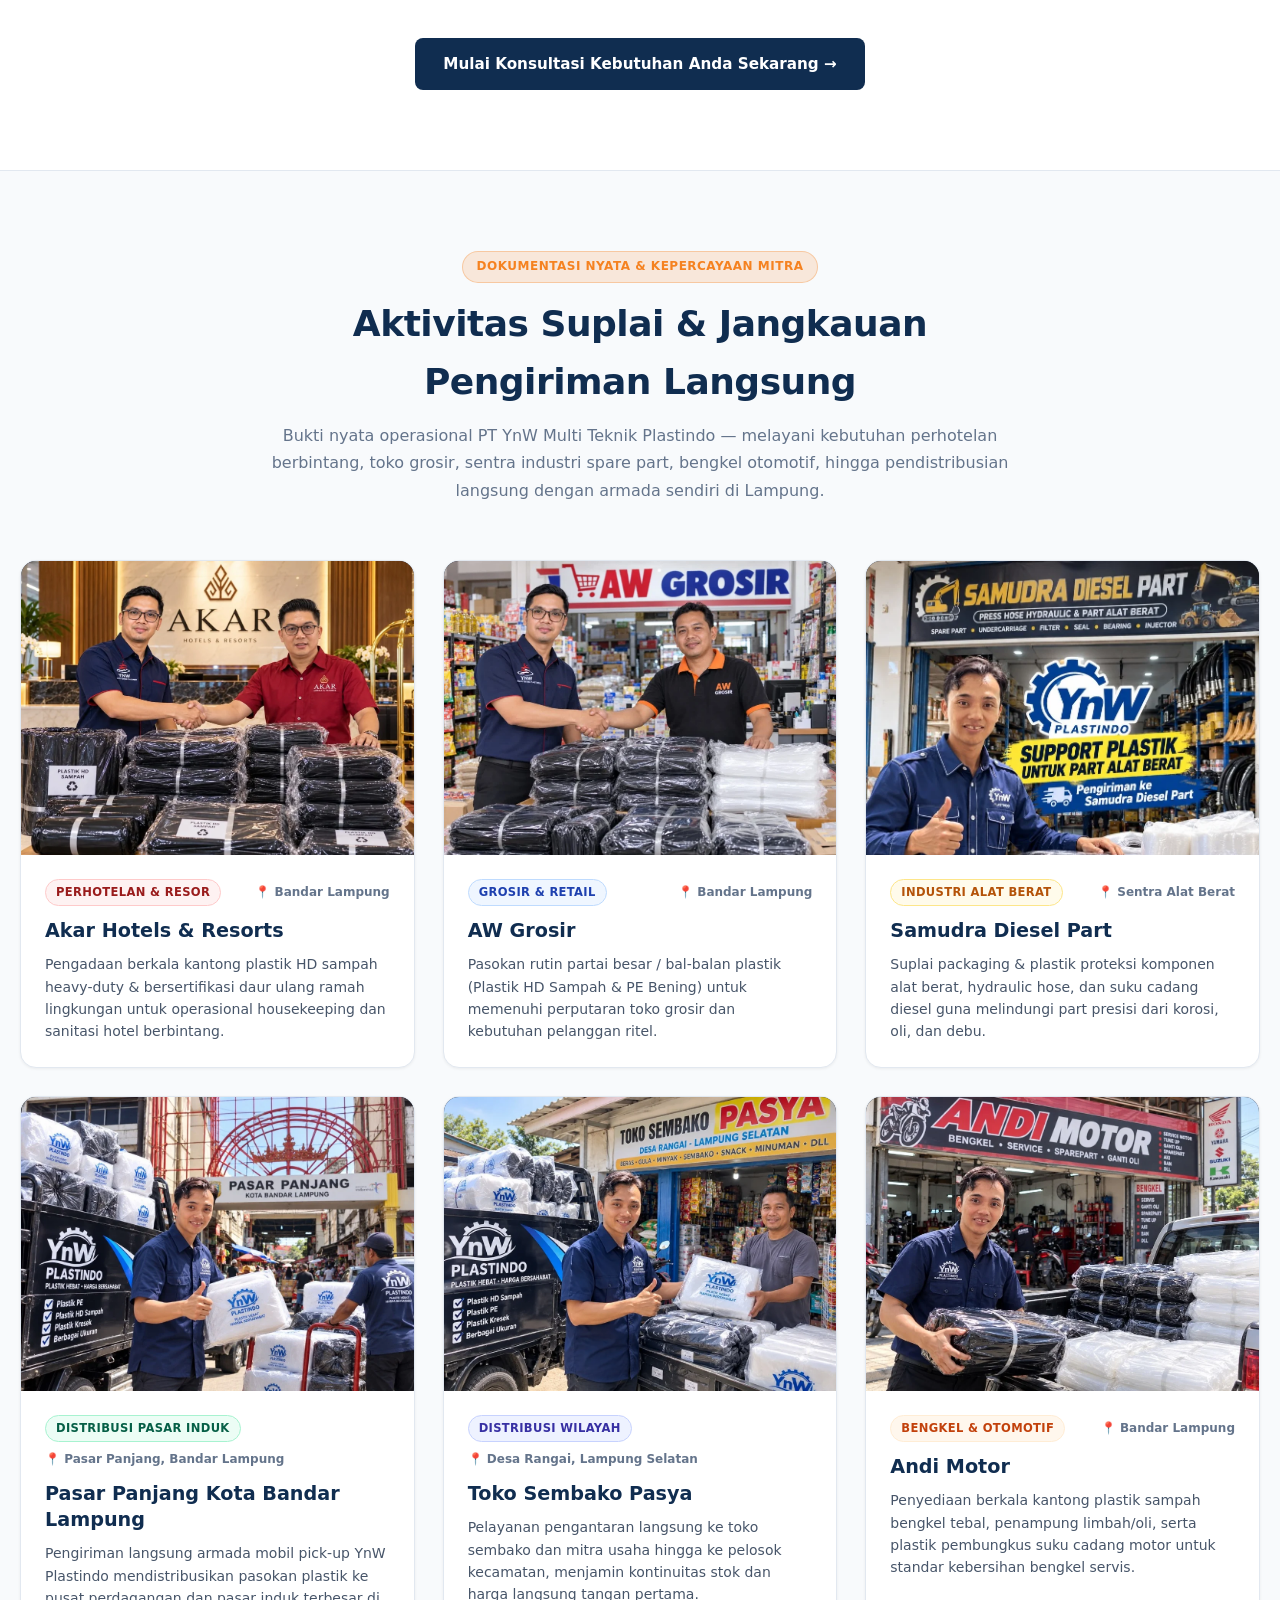
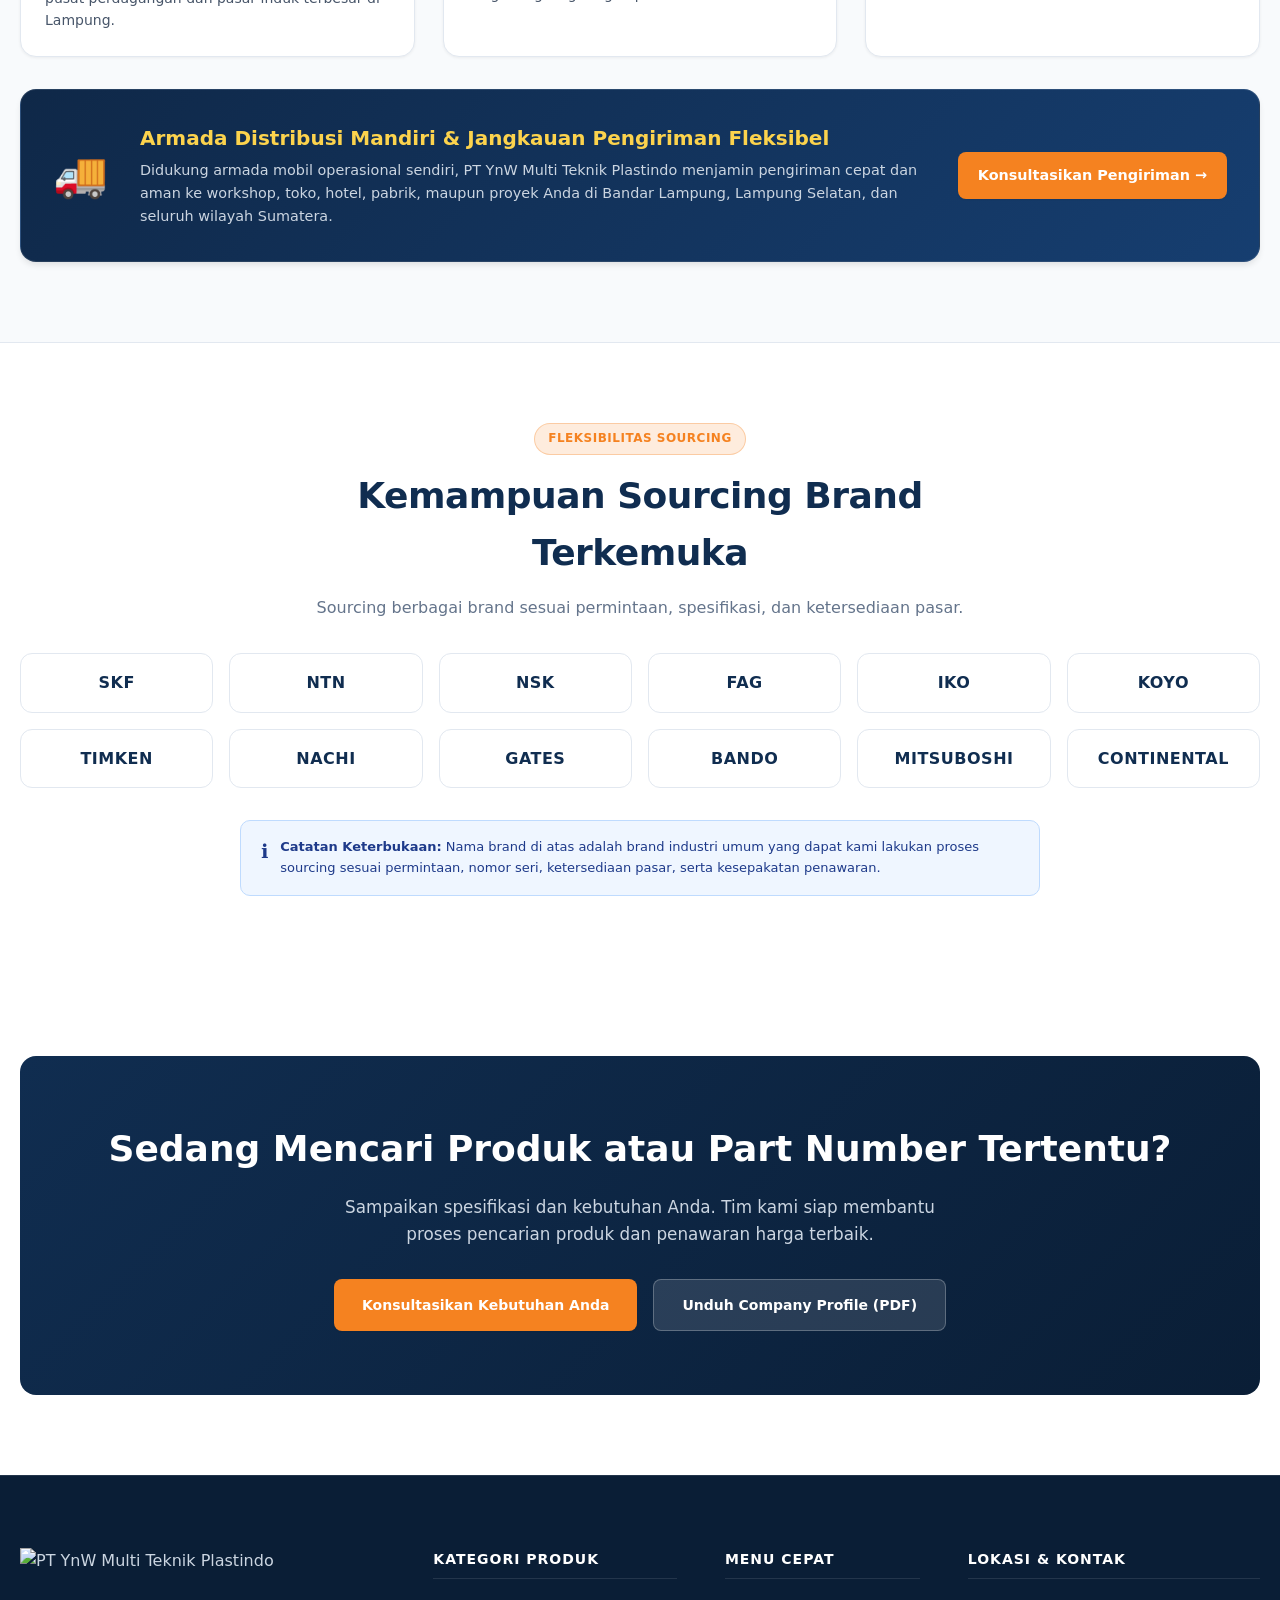
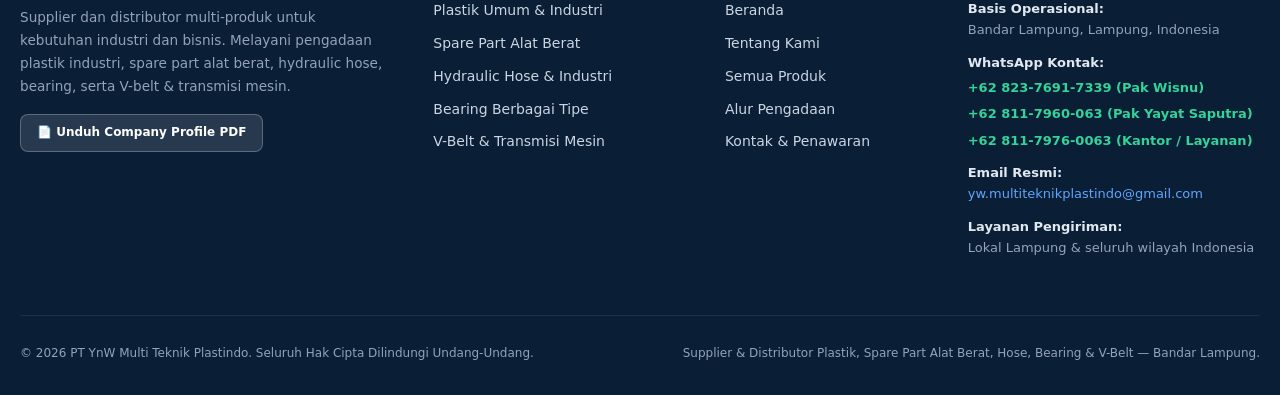
==== commit 24b91231: "feat: add client documentation showcase with 6 webp cards and responsive styling" ====
--- a/index.html
+++ b/index.html
@@ -12,8 +12,101 @@
   <link rel="icon" href="assets/images/icon.svg" type="image/svg+xml">
   <link rel="apple-touch-icon" href="assets/images/icon.png">
   
-  <!-- Stylesheet -->
-  <link rel="stylesheet" href="assets/css/styles.css">
+  <!-- Stylesheet with Cache Busting -->
+  <link rel="stylesheet" href="assets/css/styles.css?v=2.2">
+  <style>
+    /* Infallible Fallback for Client Proof Showcase */
+    .proof-grid {
+      display: grid;
+      grid-template-columns: repeat(auto-fit, minmax(300px, 1fr));
+      gap: 1.75rem;
+    }
+    @media (min-width: 992px) {
+      .proof-grid {
+        grid-template-columns: repeat(3, 1fr);
+      }
+    }
+    .proof-card {
+      background: #FFFFFF;
+      border-radius: 16px;
+      border: 1px solid #E2E8F0;
+      overflow: hidden;
+      box-shadow: 0 1px 3px rgba(0,0,0,0.06);
+      display: flex;
+      flex-direction: column;
+      transition: all 0.3s cubic-bezier(0.16, 1, 0.3, 1);
+    }
+    .proof-card:hover {
+      transform: translateY(-6px);
+      box-shadow: 0 10px 20px -3px rgba(16, 45, 80, 0.12);
+    }
+    .proof-img-wrap {
+      position: relative;
+      width: 100%;
+      aspect-ratio: 4 / 3;
+      height: auto;
+      background: #0F172A;
+      overflow: hidden;
+    }
+    .proof-img-wrap img {
+      width: 100%;
+      height: 100%;
+      object-fit: cover;
+      object-position: top center;
+      transition: transform 0.5s ease;
+    }
+    .proof-card:hover .proof-img-wrap img {
+      transform: scale(1.04);
+    }
+    .proof-body {
+      padding: 1.5rem;
+      display: flex;
+      flex-direction: column;
+      flex: 1;
+    }
+    .proof-client {
+      display: flex;
+      align-items: center;
+      justify-content: space-between;
+      gap: 0.5rem;
+      margin-bottom: 0.75rem;
+      flex-wrap: wrap;
+    }
+    .proof-pill-badge {
+      display: inline-flex;
+      align-items: center;
+      font-size: 0.72rem;
+      font-weight: 800;
+      padding: 3px 10px;
+      border-radius: 9999px;
+      text-transform: uppercase;
+      letter-spacing: 0.03em;
+    }
+    .pill-red { background: #FEF2F2; color: #991B1B; border: 1px solid #FECACA; }
+    .pill-blue { background: #EFF6FF; color: #1E40AF; border: 1px solid #BFDBFE; }
+    .pill-amber { background: #FFFBEB; color: #B45309; border: 1px solid #FDE68A; }
+    .pill-green { background: #ECFDF5; color: #065F46; border: 1px solid #A7F3D0; }
+    .pill-purple { background: #EEF2FF; color: #3730A3; border: 1px solid #C7D2FE; }
+    .pill-orange { background: #FFF7ED; color: #C2410C; border: 1px solid #FFEDD5; }
+    .proof-loc { font-size: 0.75rem; color: #64748B; font-weight: 600; }
+    .proof-title { font-size: 1.2rem; font-weight: 800; color: #102D50; line-height: 1.35; margin-bottom: 0.6rem; }
+    .proof-desc { font-size: 0.875rem; color: #475569; line-height: 1.6; }
+    .trust-banner-card {
+      background: linear-gradient(135deg, #0F2848 0%, #163E70 100%);
+      border-radius: 16px;
+      color: #FFFFFF;
+      padding: 2rem;
+      border: 1px solid rgba(255, 255, 255, 0.1);
+      display: flex;
+      align-items: center;
+      gap: 2rem;
+      box-shadow: 0 4px 6px -1px rgba(0, 0, 0, 0.1);
+      margin-top: 2rem;
+    }
+    @media (max-width: 768px) {
+      .trust-banner-card { flex-direction: column; padding: 1.5rem; gap: 1.25rem; }
+    }
+  </style>
 </head>
 <body>
 
@@ -43,20 +136,21 @@
   <!-- 2. Main Header / Navigation -->
   <header class="header">
     <div class="container nav-content">
-      <a href="index.html" class="nav-logo" aria-label="Beranda PT YnW Multi Teknik Plastindo">
+      <a href="./" class="nav-logo" aria-label="Beranda PT YnW Multi Teknik Plastindo">
         <img src="assets/images/logo.svg" alt="PT YnW Multi Teknik Plastindo Logo">
       </a>
 
       <nav class="nav-menu" aria-label="Navigasi Utama">
-        <a href="index.html" class="nav-link active">Beranda</a>
-        <a href="tentang-kami.html" class="nav-link">Tentang Kami</a>
-        <a href="produk.html" class="nav-link">Produk</a>
+        <a href="./" class="nav-link active">Beranda</a>
+        <a href="tentang-kami" class="nav-link">Tentang Kami</a>
+        <a href="produk" class="nav-link">Produk</a>
+        <a href="#dokumentasi" class="nav-link">Dokumentasi</a>
         <a href="#alur-pengadaan" class="nav-link">Alur Pengadaan</a>
-        <a href="kontak.html" class="nav-link">Kontak</a>
+        <a href="kontak" class="nav-link">Kontak</a>
       </nav>
 
       <div style="display: flex; align-items: center; gap: 0.75rem;">
-        <a href="kontak.html" class="btn-primary hide-sm">
+        <a href="kontak" class="btn-primary hide-sm">
           <span>Minta Penawaran</span>
         </a>
         <button id="hamburgerBtn" class="hamburger-btn" aria-label="Menu navigasi">
@@ -67,13 +161,14 @@
 
     <!-- Mobile Drawer -->
     <div id="mobileMenu" class="mobile-menu">
-      <a href="index.html" class="mobile-nav-link">Beranda</a>
-      <a href="tentang-kami.html" class="mobile-nav-link">Tentang Kami</a>
-      <a href="produk.html" class="mobile-nav-link">Katalog Produk</a>
+      <a href="./" class="mobile-nav-link">Beranda</a>
+      <a href="tentang-kami" class="mobile-nav-link">Tentang Kami</a>
+      <a href="produk" class="mobile-nav-link">Katalog Produk</a>
+      <a href="#dokumentasi" class="mobile-nav-link">Dokumentasi Pengiriman</a>
       <a href="#alur-pengadaan" class="mobile-nav-link">Alur Pengadaan</a>
-      <a href="kontak.html" class="mobile-nav-link">Kontak & Penawaran</a>
+      <a href="kontak" class="mobile-nav-link">Kontak & Penawaran</a>
       <div style="margin-top: 1rem; display: flex; flex-direction: column; gap: 0.5rem;">
-        <a href="kontak.html" class="btn-primary" style="width: 100%; text-align: center;">Minta Penawaran Sekarang</a>
+        <a href="kontak" class="btn-primary" style="width: 100%; text-align: center;">Minta Penawaran Sekarang</a>
         <a href="company-profile.pdf" download class="btn-outline-dark" style="width: 100%; text-align: center;">Unduh Company Profile (PDF)</a>
       </div>
     </div>
@@ -113,11 +208,11 @@
         </div>
 
         <div class="hero-btns">
-          <a href="kontak.html" class="btn-primary" style="padding: 0.85rem 1.75rem; font-size: 0.95rem;">
+          <a href="kontak" class="btn-primary" style="padding: 0.85rem 1.75rem; font-size: 0.95rem;">
             <span>Minta Penawaran</span>
             <span>→</span>
           </a>
-          <a href="produk.html" class="btn-secondary" style="padding: 0.85rem 1.75rem; font-size: 0.95rem;">
+          <a href="produk" class="btn-secondary" style="padding: 0.85rem 1.75rem; font-size: 0.95rem;">
             <span>Jelajahi Produk</span>
           </a>
           <a href="company-profile.pdf" download style="color: #94A3B8; font-size: 0.85rem; text-decoration: underline;">
@@ -135,7 +230,7 @@
                 <p style="color: #FCD34D; font-size: 0.75rem; font-weight: 800; text-transform: uppercase;">Komposisi Produk Lengkap</p>
                 <p style="color: #E2E8F0; font-size: 0.8rem; margin-top: 2px;">Plastik • Spare Part • Hydraulic Hose • Bearing • V-Belt</p>
               </div>
-              <a href="produk.html" style="background-color: #F58220; color: #FFF; padding: 6px 12px; border-radius: 6px; font-weight: 700; font-size: 0.8rem;">Lihat</a>
+              <a href="produk" style="background-color: #F58220; color: #FFF; padding: 6px 12px; border-radius: 6px; font-weight: 700; font-size: 0.8rem;">Lihat</a>
             </div>
           </div>
         </div>
@@ -180,7 +275,7 @@
               <p style="font-size: 0.85rem; color: #E2E8F0;">✓ 5 Kategori Kebutuhan Pokok Industri</p>
             </div>
 
-            <a href="tentang-kami.html" class="btn-primary" style="width: 100%; text-align: center;">
+            <a href="tentang-kami" class="btn-primary" style="width: 100%; text-align: center;">
               Pelajari Profil Selengkapnya →
             </a>
           </div>
@@ -220,8 +315,8 @@
             </div>
           </div>
           <div class="product-footer">
-            <a href="produk-plastik.html" class="btn-navy" style="flex: 1;">Lihat Detail</a>
-            <a href="kontak.html?kategori=plastik" class="btn-primary" style="padding: 0.65rem 0.85rem;">Penawaran</a>
+            <a href="produk-plastik" class="btn-navy" style="flex: 1;">Lihat Detail</a>
+            <a href="kontak?kategori=plastik" class="btn-primary" style="padding: 0.65rem 0.85rem;">Penawaran</a>
           </div>
         </div>
 
@@ -244,8 +339,8 @@
             </div>
           </div>
           <div class="product-footer">
-            <a href="produk-spare-part.html" class="btn-navy" style="flex: 1;">Lihat Detail</a>
-            <a href="kontak.html?kategori=spare-part" class="btn-primary" style="padding: 0.65rem 0.85rem;">Penawaran</a>
+            <a href="produk-spare-part" class="btn-navy" style="flex: 1;">Lihat Detail</a>
+            <a href="kontak?kategori=spare-part" class="btn-primary" style="padding: 0.65rem 0.85rem;">Penawaran</a>
           </div>
         </div>
 
@@ -268,8 +363,8 @@
             </div>
           </div>
           <div class="product-footer">
-            <a href="produk-hydraulic-hose.html" class="btn-navy" style="flex: 1;">Lihat Detail</a>
-            <a href="kontak.html?kategori=hydraulic-hose" class="btn-primary" style="padding: 0.65rem 0.85rem;">Penawaran</a>
+            <a href="produk-hydraulic-hose" class="btn-navy" style="flex: 1;">Lihat Detail</a>
+            <a href="kontak?kategori=hydraulic-hose" class="btn-primary" style="padding: 0.65rem 0.85rem;">Penawaran</a>
           </div>
         </div>
 
@@ -292,8 +387,8 @@
             </div>
           </div>
           <div class="product-footer">
-            <a href="produk-bearing.html" class="btn-navy" style="flex: 1;">Lihat Detail</a>
-            <a href="kontak.html?kategori=bearing" class="btn-primary" style="padding: 0.65rem 0.85rem;">Penawaran</a>
+            <a href="produk-bearing" class="btn-navy" style="flex: 1;">Lihat Detail</a>
+            <a href="kontak?kategori=bearing" class="btn-primary" style="padding: 0.65rem 0.85rem;">Penawaran</a>
           </div>
         </div>
 
@@ -316,8 +411,8 @@
             </div>
           </div>
           <div class="product-footer">
-            <a href="produk-v-belt.html" class="btn-navy" style="flex: 1;">Lihat Detail</a>
-            <a href="kontak.html?kategori=v-belt" class="btn-primary" style="padding: 0.65rem 0.85rem;">Penawaran</a>
+            <a href="produk-v-belt" class="btn-navy" style="flex: 1;">Lihat Detail</a>
+            <a href="kontak?kategori=v-belt" class="btn-primary" style="padding: 0.65rem 0.85rem;">Penawaran</a>
           </div>
         </div>
 
@@ -340,7 +435,7 @@
             </div>
           </div>
           <div class="product-footer">
-            <a href="kontak.html" class="btn-primary" style="flex: 1; text-align: center; justify-content: center;">Konsultasikan Kebutuhan Anda</a>
+            <a href="kontak" class="btn-primary" style="flex: 1; text-align: center; justify-content: center;">Konsultasikan Kebutuhan Anda</a>
           </div>
         </div>
       </div>
@@ -438,15 +533,146 @@
       </div>
 
       <div style="text-align: center; margin-top: 3rem;">
-        <a href="kontak.html" class="btn-navy" style="padding: 0.85rem 1.75rem; font-size: 0.95rem;">
+        <a href="kontak" class="btn-navy" style="padding: 0.85rem 1.75rem; font-size: 0.95rem;">
           Mulai Konsultasi Kebutuhan Anda Sekarang →
         </a>
       </div>
     </div>
   </section>
 
-  <!-- 8. Brand Sourcing Section -->
-  <section class="section section-slate">
+  <!-- 8. Bukti Pengiriman & Kemitraan Nyata -->
+  <section class="section section-slate" id="dokumentasi">
+    <div class="container">
+      <div class="section-header">
+        <div class="badge badge-orange">Dokumentasi Nyata & Kepercayaan Mitra</div>
+        <h2 class="section-title">Aktivitas Suplai & Jangkauan Pengiriman Langsung</h2>
+        <p class="section-desc">
+          Bukti nyata operasional PT YnW Multi Teknik Plastindo — melayani kebutuhan perhotelan berbintang, toko grosir, sentra industri spare part, bengkel otomotif, hingga pendistribusian langsung dengan armada sendiri di Lampung.
+        </p>
+      </div>
+
+      <div class="proof-grid">
+        <!-- Card 1: Akar Hotels & Resorts -->
+        <div class="proof-card">
+          <div class="proof-img-wrap">
+            <img src="assets/images/kemitraan-akar-hotel.webp" alt="Kerja Sama Pengadaan Plastik HD Sampah dengan Akar Hotels & Resorts">
+          </div>
+          <div class="proof-body">
+            <div class="proof-client">
+              <span class="proof-pill-badge pill-red">Perhotelan & Resor</span>
+              <span class="proof-loc">📍 Bandar Lampung</span>
+            </div>
+            <h3 class="proof-title">Akar Hotels & Resorts</h3>
+            <p class="proof-desc">
+              Pengadaan berkala kantong plastik HD sampah heavy-duty & bersertifikasi daur ulang ramah lingkungan untuk operasional housekeeping dan sanitasi hotel berbintang.
+            </p>
+          </div>
+        </div>
+
+        <!-- Card 2: AW Grosir -->
+        <div class="proof-card">
+          <div class="proof-img-wrap">
+            <img src="assets/images/kemitraan-aw-grosir.webp" alt="Kemitraan Pasokan Grosir Plastik dengan AW Grosir">
+          </div>
+          <div class="proof-body">
+            <div class="proof-client">
+              <span class="proof-pill-badge pill-blue">Grosir & Retail</span>
+              <span class="proof-loc">📍 Bandar Lampung</span>
+            </div>
+            <h3 class="proof-title">AW Grosir</h3>
+            <p class="proof-desc">
+              Pasokan rutin partai besar / bal-balan plastik (Plastik HD Sampah & PE Bening) untuk memenuhi perputaran toko grosir dan kebutuhan pelanggan ritel.
+            </p>
+          </div>
+        </div>
+
+        <!-- Card 3: Samudra Diesel Part -->
+        <div class="proof-card">
+          <div class="proof-img-wrap">
+            <img src="assets/images/dokumentasi-samudra-diesel.webp" alt="Support Plastik Khusus Komponen Alat Berat ke Samudra Diesel Part">
+          </div>
+          <div class="proof-body">
+            <div class="proof-client">
+              <span class="proof-pill-badge pill-amber">Industri Alat Berat</span>
+              <span class="proof-loc">📍 Sentra Alat Berat</span>
+            </div>
+            <h3 class="proof-title">Samudra Diesel Part</h3>
+            <p class="proof-desc">
+              Suplai packaging & plastik proteksi komponen alat berat, hydraulic hose, dan suku cadang diesel guna melindungi part presisi dari korosi, oli, dan debu.
+            </p>
+          </div>
+        </div>
+
+        <!-- Card 4: Pasar Panjang Bandar Lampung -->
+        <div class="proof-card">
+          <div class="proof-img-wrap">
+            <img src="assets/images/pengiriman-pasar-panjang.webp" alt="Armada Pengiriman YnW Plastindo di Pasar Panjang Bandar Lampung">
+          </div>
+          <div class="proof-body">
+            <div class="proof-client">
+              <span class="proof-pill-badge pill-green">Distribusi Pasar Induk</span>
+              <span class="proof-loc">📍 Pasar Panjang, Bandar Lampung</span>
+            </div>
+            <h3 class="proof-title">Pasar Panjang Kota Bandar Lampung</h3>
+            <p class="proof-desc">
+              Pengiriman langsung armada mobil pick-up YnW Plastindo mendistribusikan pasokan plastik ke pusat perdagangan dan pasar induk terbesar di Lampung.
+            </p>
+          </div>
+        </div>
+
+        <!-- Card 5: Toko Sembako Pasya -->
+        <div class="proof-card">
+          <div class="proof-img-wrap">
+            <img src="assets/images/distribusi-lampung-selatan.webp" alt="Distribusi Langsung Armada YnW ke Toko Sembako Pasya Lampung Selatan">
+          </div>
+          <div class="proof-body">
+            <div class="proof-client">
+              <span class="proof-pill-badge pill-purple">Distribusi Wilayah</span>
+              <span class="proof-loc">📍 Desa Rangai, Lampung Selatan</span>
+            </div>
+            <h3 class="proof-title">Toko Sembako Pasya</h3>
+            <p class="proof-desc">
+              Pelayanan pengantaran langsung ke toko sembako dan mitra usaha hingga ke pelosok kecamatan, menjamin kontinuitas stok dan harga langsung tangan pertama.
+            </p>
+          </div>
+        </div>
+
+        <!-- Card 6: Andi Motor -->
+        <div class="proof-card">
+          <div class="proof-img-wrap">
+            <img src="assets/images/distribusi-andi-motor.webp" alt="Suplai Plastik & Perlengkapan Bengkel ke Andi Motor Bandar Lampung">
+          </div>
+          <div class="proof-body">
+            <div class="proof-client">
+              <span class="proof-pill-badge pill-orange">Bengkel & Otomotif</span>
+              <span class="proof-loc">📍 Bandar Lampung</span>
+            </div>
+            <h3 class="proof-title">Andi Motor</h3>
+            <p class="proof-desc">
+              Penyediaan berkala kantong plastik sampah bengkel tebal, penampung limbah/oli, serta plastik pembungkus suku cadang motor untuk standar kebersihan bengkel servis.
+            </p>
+          </div>
+        </div>
+      </div>
+
+      <!-- Trust Highlight Banner -->
+      <div class="trust-banner-card">
+        <div style="font-size: 2.75rem; line-height: 1; flex-shrink: 0;">🚚</div>
+        <div style="flex: 1;">
+          <h4 style="font-size: 1.25rem; font-weight: 800; margin-bottom: 0.35rem; color: #FCD34D;">Armada Distribusi Mandiri & Jangkauan Pengiriman Fleksibel</h4>
+          <p style="font-size: 0.9rem; color: #CBD5E1; line-height: 1.6; margin: 0;">
+            Didukung armada mobil operasional sendiri, PT YnW Multi Teknik Plastindo menjamin pengiriman cepat dan aman ke workshop, toko, hotel, pabrik, maupun proyek Anda di Bandar Lampung, Lampung Selatan, dan seluruh wilayah Sumatera.
+          </p>
+        </div>
+        <div>
+          <a href="kontak" class="btn-primary" style="white-space: nowrap; padding: 0.75rem 1.25rem; font-size: 0.9rem;">Konsultasikan Pengiriman →</a>
+        </div>
+      </div>
+    </div>
+  </section>
+
+  <!-- 9. Brand Sourcing Section -->
+  <section class="section">
     <div class="container">
       <div class="section-header" style="margin-bottom: 2rem;">
         <div class="badge badge-orange">Fleksibilitas Sourcing</div>
@@ -485,7 +711,7 @@
           Sampaikan spesifikasi dan kebutuhan Anda. Tim kami siap membantu proses pencarian produk dan penawaran harga terbaik.
         </p>
         <div style="display: flex; justify-content: center; gap: 1rem; flex-wrap: wrap;">
-          <a href="kontak.html" class="btn-primary" style="padding: 0.85rem 1.75rem;">Konsultasikan Kebutuhan Anda</a>
+          <a href="kontak" class="btn-primary" style="padding: 0.85rem 1.75rem;">Konsultasikan Kebutuhan Anda</a>
           <a href="company-profile.pdf" download class="btn-secondary" style="padding: 0.85rem 1.75rem;">Unduh Company Profile (PDF)</a>
         </div>
       </div>
@@ -509,22 +735,22 @@
         <div>
           <h4 class="footer-col-title">Kategori Produk</h4>
           <ul class="footer-links">
-            <li><a href="produk-plastik.html">Plastik Umum & Industri</a></li>
-            <li><a href="produk-spare-part.html">Spare Part Alat Berat</a></li>
-            <li><a href="produk-hydraulic-hose.html">Hydraulic Hose & Industri</a></li>
-            <li><a href="produk-bearing.html">Bearing Berbagai Tipe</a></li>
-            <li><a href="produk-v-belt.html">V-Belt & Transmisi Mesin</a></li>
+            <li><a href="produk-plastik">Plastik Umum & Industri</a></li>
+            <li><a href="produk-spare-part">Spare Part Alat Berat</a></li>
+            <li><a href="produk-hydraulic-hose">Hydraulic Hose & Industri</a></li>
+            <li><a href="produk-bearing">Bearing Berbagai Tipe</a></li>
+            <li><a href="produk-v-belt">V-Belt & Transmisi Mesin</a></li>
           </ul>
         </div>
 
         <div>
           <h4 class="footer-col-title">Menu Cepat</h4>
           <ul class="footer-links">
-            <li><a href="index.html">Beranda</a></li>
-            <li><a href="tentang-kami.html">Tentang Kami</a></li>
-            <li><a href="produk.html">Semua Produk</a></li>
+            <li><a href="./">Beranda</a></li>
+            <li><a href="tentang-kami">Tentang Kami</a></li>
+            <li><a href="produk">Semua Produk</a></li>
             <li><a href="#alur-pengadaan">Alur Pengadaan</a></li>
-            <li><a href="kontak.html">Kontak & Penawaran</a></li>
+            <li><a href="kontak">Kontak & Penawaran</a></li>
           </ul>
         </div>
 
--- a/assets/css/styles.css
+++ b/assets/css/styles.css
@@ -0,0 +1,1222 @@
+/* ============================================================
+   PT YnW Multi Teknik Plastindo - Corporate Industrial Styling
+   Clean, modern, responsive CSS without build dependencies
+   ============================================================ */
+
+:root {
+  --navy-main: #102D50;
+  --navy-dark: #0A1E36;
+  --navy-deep: #071628;
+  --navy-light: #1A4275;
+  --orange-main: #F58220;
+  --orange-hover: #E07316;
+  --orange-light: #FFF7ED;
+  --bg-slate: #F8FAFC;
+  --border-color: #E2E8F0;
+  --text-main: #1E293B;
+  --text-muted: #64748B;
+  --radius-sm: 8px;
+  --radius-md: 12px;
+  --radius-lg: 16px;
+  --radius-full: 9999px;
+  --shadow-sm: 0 1px 2px 0 rgba(0, 0, 0, 0.05);
+  --shadow-md: 0 4px 6px -1px rgba(0, 0, 0, 0.1), 0 2px 4px -2px rgba(0, 0, 0, 0.1);
+  --shadow-lg: 0 10px 15px -3px rgba(16, 45, 80, 0.1), 0 4px 6px -4px rgba(16, 45, 80, 0.1);
+}
+
+*, *::before, *::after {
+  box-sizing: border-box;
+  margin: 0;
+  padding: 0;
+}
+
+html {
+  scroll-behavior: smooth;
+}
+
+body {
+  font-family: system-ui, -apple-system, BlinkMacSystemFont, 'Segoe UI', Roboto, Helvetica, Arial, sans-serif;
+  color: var(--text-main);
+  background-color: #FFFFFF;
+  line-height: 1.6;
+  overflow-x: hidden;
+}
+
+a {
+  text-decoration: none;
+  color: inherit;
+  transition: all 0.2s ease;
+}
+
+img, svg {
+  max-width: 100%;
+  height: auto;
+  display: block;
+}
+
+.container {
+  width: 100%;
+  max-width: 1280px;
+  margin-left: auto;
+  margin-right: auto;
+  padding-left: 1.25rem;
+  padding-right: 1.25rem;
+}
+
+/* ============================================================
+   TOP BAR & HEADER
+   ============================================================ */
+.top-bar {
+  background-color: var(--navy-main);
+  color: #E2E8F0;
+  font-size: 0.75rem;
+  padding: 0.5rem 0;
+  border-bottom: 1px solid rgba(255, 255, 255, 0.1);
+}
+
+.top-bar-content {
+  display: flex;
+  flex-wrap: wrap;
+  align-items: center;
+  justify-content: space-between;
+  gap: 0.5rem;
+}
+
+.top-bar-left {
+  display: flex;
+  align-items: center;
+  gap: 0.75rem;
+}
+
+.status-dot {
+  width: 8px;
+  height: 8px;
+  background-color: #34D399;
+  border-radius: 50%;
+  display: inline-block;
+  margin-right: 0.35rem;
+}
+
+.top-bar-right {
+  display: flex;
+  align-items: center;
+  gap: 1rem;
+  margin-left: auto;
+}
+
+.top-link {
+  display: inline-flex;
+  align-items: center;
+  gap: 0.35rem;
+  color: #E2E8F0;
+}
+
+.top-link:hover {
+  color: #FFFFFF;
+  text-decoration: underline;
+}
+
+.header {
+  position: sticky;
+  top: 0;
+  z-index: 50;
+  background: #FFFFFF;
+  box-shadow: var(--shadow-sm);
+  border-bottom: 1px solid var(--border-color);
+}
+
+.nav-content {
+  display: flex;
+  align-items: center;
+  justify-content: space-between;
+  padding: 0.85rem 0;
+}
+
+.nav-logo {
+  display: flex;
+  align-items: center;
+}
+
+.nav-logo img {
+  height: 54px;
+  width: auto;
+  transition: transform 0.2s ease;
+}
+
+.nav-logo:hover img {
+  transform: scale(1.02);
+}
+
+.nav-menu {
+  display: flex;
+  align-items: center;
+  gap: 1.75rem;
+}
+
+.nav-link {
+  font-size: 0.875rem;
+  font-weight: 600;
+  color: #334155;
+  padding: 0.4rem 0.6rem;
+  border-radius: 6px;
+}
+
+.nav-link:hover, .nav-link.active {
+  color: var(--navy-main);
+  background-color: #F1F5F9;
+}
+
+.btn-primary {
+  display: inline-flex;
+  align-items: center;
+  justify-content: center;
+  gap: 0.5rem;
+  background-color: var(--orange-main);
+  color: #FFFFFF;
+  font-weight: 700;
+  font-size: 0.875rem;
+  padding: 0.65rem 1.25rem;
+  border-radius: var(--radius-sm);
+  border: none;
+  cursor: pointer;
+  box-shadow: var(--shadow-sm);
+  transition: all 0.2s ease;
+}
+
+.btn-primary:hover {
+  background-color: var(--orange-hover);
+  transform: translateY(-1px);
+  box-shadow: var(--shadow-md);
+}
+
+.btn-secondary {
+  display: inline-flex;
+  align-items: center;
+  justify-content: center;
+  gap: 0.5rem;
+  background-color: rgba(255, 255, 255, 0.12);
+  color: #FFFFFF;
+  font-weight: 600;
+  font-size: 0.875rem;
+  padding: 0.65rem 1.25rem;
+  border-radius: var(--radius-sm);
+  border: 1px solid rgba(255, 255, 255, 0.25);
+  cursor: pointer;
+  transition: all 0.2s ease;
+}
+
+.btn-secondary:hover {
+  background-color: rgba(255, 255, 255, 0.2);
+}
+
+.btn-outline-dark {
+  display: inline-flex;
+  align-items: center;
+  justify-content: center;
+  gap: 0.5rem;
+  background-color: #FFFFFF;
+  color: var(--navy-main);
+  font-weight: 600;
+  font-size: 0.875rem;
+  padding: 0.65rem 1.25rem;
+  border-radius: var(--radius-sm);
+  border: 1px solid var(--border-color);
+  cursor: pointer;
+  transition: all 0.2s ease;
+}
+
+.btn-outline-dark:hover {
+  background-color: #F1F5F9;
+}
+
+.btn-navy {
+  display: inline-flex;
+  align-items: center;
+  justify-content: center;
+  gap: 0.5rem;
+  background-color: var(--navy-main);
+  color: #FFFFFF;
+  font-weight: 600;
+  font-size: 0.875rem;
+  padding: 0.65rem 1.25rem;
+  border-radius: var(--radius-sm);
+  border: none;
+  cursor: pointer;
+  transition: all 0.2s ease;
+}
+
+.btn-navy:hover {
+  background-color: var(--navy-light);
+}
+
+.hamburger-btn {
+  display: none;
+  background: #F8FAFC;
+  border: 1px solid var(--border-color);
+  border-radius: var(--radius-sm);
+  padding: 0.4rem 0.65rem;
+  font-size: 1.35rem;
+  line-height: 1;
+  color: var(--navy-main);
+  cursor: pointer;
+  transition: all 0.2s ease;
+}
+
+.hamburger-btn:hover {
+  background: #EDF2F7;
+  border-color: var(--navy-light);
+}
+
+/* Mobile Drawer */
+.mobile-menu {
+  display: none;
+  background-color: #FFFFFF;
+  border-top: 1px solid var(--border-color);
+  padding: 1rem 1.25rem 1.5rem 1.25rem;
+  box-shadow: 0 16px 24px -8px rgba(16, 45, 80, 0.15);
+  animation: mobileMenuSlide 0.2s ease-out;
+}
+
+@keyframes mobileMenuSlide {
+  from { opacity: 0; transform: translateY(-8px); }
+  to { opacity: 1; transform: translateY(0); }
+}
+
+.mobile-menu.open {
+  display: block;
+}
+
+.mobile-nav-link {
+  display: block;
+  padding: 0.85rem 0.5rem;
+  font-weight: 600;
+  font-size: 0.95rem;
+  color: var(--navy-main);
+  border-bottom: 1px solid #F1F5F9;
+  transition: all 0.2s ease;
+}
+
+.mobile-nav-link:hover, .mobile-nav-link.active {
+  color: var(--orange-main);
+  background-color: #FFF7ED;
+  padding-left: 0.85rem;
+  border-radius: 6px;
+}
+
+/* ============================================================
+   HERO SECTION
+   ============================================================ */
+.hero {
+  position: relative;
+  background-color: var(--navy-main);
+  color: #FFFFFF;
+  padding: 4.5rem 0;
+  overflow: hidden;
+  border-bottom: 1px solid rgba(255, 255, 255, 0.1);
+}
+
+.hero-grid {
+  display: grid;
+  grid-template-columns: 1.2fr 0.9fr;
+  gap: 3rem;
+  align-items: center;
+}
+
+.badge {
+  display: inline-flex;
+  align-items: center;
+  gap: 0.4rem;
+  padding: 0.35rem 0.85rem;
+  border-radius: var(--radius-full);
+  font-size: 0.75rem;
+  font-weight: 700;
+  text-transform: uppercase;
+  letter-spacing: 0.5px;
+}
+
+.badge-amber {
+  background-color: rgba(245, 158, 11, 0.15);
+  color: #FCD34D;
+  border: 1px solid rgba(245, 158, 11, 0.3);
+}
+
+.badge-blue {
+  background-color: rgba(59, 130, 246, 0.15);
+  color: #93C5FD;
+  border: 1px solid rgba(59, 130, 246, 0.3);
+}
+
+.badge-orange {
+  background-color: rgba(245, 130, 32, 0.15);
+  color: var(--orange-main);
+  border: 1px solid rgba(245, 130, 32, 0.3);
+}
+
+.hero-title {
+  font-size: 2.75rem;
+  font-weight: 900;
+  line-height: 1.15;
+  margin: 1.25rem 0 1rem 0;
+  letter-spacing: -0.5px;
+}
+
+.hero-title span {
+  color: var(--orange-main);
+}
+
+.hero-desc {
+  font-size: 1.05rem;
+  color: #CBD5E1;
+  line-height: 1.7;
+  max-width: 620px;
+  margin-bottom: 1.5rem;
+}
+
+.hero-features {
+  display: grid;
+  grid-template-columns: repeat(3, 1fr);
+  gap: 0.75rem;
+  margin-bottom: 2rem;
+}
+
+.feature-box {
+  background-color: rgba(15, 23, 42, 0.45);
+  border: 1px solid rgba(255, 255, 255, 0.1);
+  padding: 0.75rem;
+  border-radius: var(--radius-sm);
+  font-size: 0.75rem;
+  display: flex;
+  align-items: center;
+  gap: 0.5rem;
+  color: #E2E8F0;
+}
+
+.hero-btns {
+  display: flex;
+  flex-wrap: wrap;
+  align-items: center;
+  gap: 1rem;
+}
+
+.hero-image-box {
+  position: relative;
+  border-radius: var(--radius-lg);
+  overflow: hidden;
+  border: 2px solid rgba(255, 255, 255, 0.15);
+  box-shadow: 0 25px 50px -12px rgba(0, 0, 0, 0.5);
+  background-color: var(--navy-dark);
+}
+
+.hero-image-box img {
+  width: 100%;
+  aspect-ratio: 1 / 1;
+  object-fit: cover;
+  transition: transform 0.5s ease;
+}
+
+.hero-image-box:hover img {
+  transform: scale(1.03);
+}
+
+.hero-caption {
+  position: absolute;
+  bottom: 1rem;
+  left: 1rem;
+  right: 1rem;
+  background: rgba(10, 30, 54, 0.92);
+  backdrop-filter: blur(8px);
+  padding: 1rem;
+  border-radius: var(--radius-md);
+  border: 1px solid rgba(255, 255, 255, 0.15);
+}
+
+/* ============================================================
+   SECTIONS & CARDS
+   ============================================================ */
+.section {
+  padding: 5rem 0;
+}
+
+.section-slate {
+  background-color: var(--bg-slate);
+  border-top: 1px solid var(--border-color);
+  border-bottom: 1px solid var(--border-color);
+}
+
+.section-header {
+  text-align: center;
+  max-width: 750px;
+  margin: 0 auto 3.5rem auto;
+}
+
+.section-title {
+  font-size: 2.25rem;
+  font-weight: 800;
+  color: var(--navy-main);
+  margin-top: 0.75rem;
+  margin-bottom: 0.75rem;
+  letter-spacing: -0.5px;
+}
+
+.section-desc {
+  font-size: 1rem;
+  color: var(--text-muted);
+  line-height: 1.7;
+}
+
+.grid-3 {
+  display: grid;
+  grid-template-columns: repeat(3, 1fr);
+  gap: 2rem;
+}
+
+.grid-2 {
+  display: grid;
+  grid-template-columns: repeat(2, 1fr);
+  gap: 2rem;
+}
+
+.grid-5 {
+  display: grid;
+  grid-template-columns: repeat(5, 1fr);
+  gap: 1.5rem;
+}
+
+.grid-6 {
+  display: grid;
+  grid-template-columns: repeat(6, 1fr);
+  gap: 1rem;
+}
+
+/* Product Card */
+.product-card {
+  background: #FFFFFF;
+  border-radius: var(--radius-lg);
+  border: 1px solid var(--border-color);
+  overflow: hidden;
+  display: flex;
+  flex-direction: column;
+  justify-content: space-between;
+  box-shadow: var(--shadow-sm);
+  transition: all 0.25s ease;
+}
+
+.product-card:hover {
+  transform: translateY(-4px);
+  box-shadow: var(--shadow-lg);
+  border-color: rgba(16, 45, 80, 0.25);
+}
+
+.product-img {
+  width: 100%;
+  height: 240px;
+  background-color: #F1F5F9;
+  overflow: hidden;
+  position: relative;
+}
+
+.product-img img {
+  width: 100%;
+  height: 100%;
+  object-fit: cover;
+  transition: transform 0.4s ease;
+}
+
+.product-card:hover .product-img img {
+  transform: scale(1.05);
+}
+
+.product-badge {
+  position: absolute;
+  top: 0.75rem;
+  left: 0.75rem;
+  background-color: rgba(16, 45, 80, 0.9);
+  color: #FFFFFF;
+  font-size: 0.6875rem;
+  font-weight: 700;
+  padding: 0.25rem 0.5rem;
+  border-radius: 4px;
+}
+
+.product-body {
+  padding: 1.5rem;
+  flex: 1;
+}
+
+.product-name {
+  font-size: 1.25rem;
+  font-weight: 800;
+  color: var(--navy-main);
+  margin-bottom: 0.35rem;
+}
+
+.product-tagline {
+  font-size: 0.8125rem;
+  color: var(--orange-main);
+  font-weight: 600;
+  margin-bottom: 0.75rem;
+}
+
+.product-desc {
+  font-size: 0.875rem;
+  color: var(--text-muted);
+  line-height: 1.6;
+  margin-bottom: 1.25rem;
+}
+
+.product-list {
+  list-style: none;
+  font-size: 0.8125rem;
+  color: #334155;
+  border-top: 1px solid #F1F5F9;
+  padding-top: 0.75rem;
+}
+
+.product-list li {
+  margin-bottom: 0.4rem;
+  display: flex;
+  align-items: center;
+  gap: 0.5rem;
+}
+
+.product-footer {
+  padding: 1.5rem;
+  padding-top: 0;
+  display: flex;
+  gap: 0.5rem;
+}
+
+/* Advantage Card */
+.adv-card {
+  background: #FFFFFF;
+  padding: 1.75rem;
+  border-radius: var(--radius-lg);
+  border: 1px solid var(--border-color);
+  box-shadow: var(--shadow-sm);
+  transition: all 0.25s ease;
+}
+
+.adv-card:hover {
+  transform: translateY(-3px);
+  box-shadow: var(--shadow-md);
+}
+
+.adv-icon {
+  width: 48px;
+  height: 48px;
+  border-radius: var(--radius-md);
+  background-color: #EFF6FF;
+  color: var(--orange-main);
+  display: flex;
+  align-items: center;
+  justify-content: center;
+  font-size: 1.5rem;
+  margin-bottom: 1.25rem;
+}
+
+.adv-title {
+  font-size: 1.15rem;
+  font-weight: 700;
+  color: var(--navy-main);
+  margin-bottom: 0.5rem;
+}
+
+.adv-desc {
+  font-size: 0.875rem;
+  color: var(--text-muted);
+  line-height: 1.6;
+}
+
+/* Step Card */
+.step-card {
+  background-color: var(--bg-slate);
+  border: 1px solid var(--border-color);
+  border-radius: var(--radius-lg);
+  padding: 1.5rem;
+  position: relative;
+  transition: all 0.2s ease;
+}
+
+.step-card:hover {
+  background: #FFFFFF;
+  border-color: var(--navy-main);
+  box-shadow: var(--shadow-md);
+}
+
+.step-num {
+  font-size: 2rem;
+  font-weight: 900;
+  color: #CBD5E1;
+  margin-bottom: 0.75rem;
+}
+
+.step-card:hover .step-num {
+  color: var(--orange-main);
+}
+
+.step-title {
+  font-size: 1rem;
+  font-weight: 700;
+  color: var(--navy-main);
+  margin-bottom: 0.5rem;
+}
+
+.step-desc {
+  font-size: 0.8125rem;
+  color: var(--text-muted);
+  line-height: 1.6;
+}
+
+/* Brand Badge */
+.brand-badge {
+  background: #FFFFFF;
+  border: 1px solid var(--border-color);
+  border-radius: var(--radius-md);
+  padding: 1rem 0.5rem;
+  text-align: center;
+  font-weight: 800;
+  color: var(--navy-main);
+  font-size: 1rem;
+  letter-spacing: 0.5px;
+  transition: all 0.2s ease;
+}
+
+.brand-badge:hover {
+  color: var(--orange-main);
+  border-color: var(--orange-main);
+  transform: translateY(-2px);
+}
+
+/* CTA Card Banner */
+.cta-banner {
+  background: linear-gradient(135deg, var(--navy-main) 0%, var(--navy-dark) 100%);
+  color: #FFFFFF;
+  border-radius: var(--radius-lg);
+  padding: 4rem 2rem;
+  text-align: center;
+  position: relative;
+  overflow: hidden;
+}
+
+/* ============================================================
+   FORMS & INPUTS
+   ============================================================ */
+.form-card {
+  background: #FFFFFF;
+  border-radius: var(--radius-lg);
+  border: 1px solid var(--border-color);
+  padding: 2.5rem;
+  box-shadow: var(--shadow-sm);
+}
+
+.form-group {
+  margin-bottom: 1.25rem;
+}
+
+.form-label {
+  display: block;
+  font-size: 0.8125rem;
+  font-weight: 700;
+  color: #334155;
+  margin-bottom: 0.35rem;
+}
+
+.form-label span.req {
+  color: #EF4444;
+}
+
+.form-control {
+  width: 100%;
+  padding: 0.75rem 1rem;
+  border: 1px solid var(--border-color);
+  border-radius: var(--radius-sm);
+  font-size: 0.875rem;
+  color: var(--text-main);
+  background-color: #FFFFFF;
+  transition: border-color 0.2s ease, box-shadow 0.2s ease;
+}
+
+.form-control:focus {
+  outline: none;
+  border-color: var(--navy-main);
+  box-shadow: 0 0 0 3px rgba(16, 45, 80, 0.1);
+}
+
+.form-row {
+  display: grid;
+  grid-template-columns: 1fr 1fr;
+  gap: 1rem;
+}
+
+/* ============================================================
+   FOOTER & FLOATING WHATSAPP
+   ============================================================ */
+.footer {
+  background-color: var(--navy-dark);
+  color: #CBD5E1;
+  padding: 4.5rem 0 2rem 0;
+  border-top: 1px solid rgba(255, 255, 255, 0.1);
+}
+
+.footer-grid {
+  display: grid;
+  grid-template-columns: 1.5fr 1fr 0.8fr 1.2fr;
+  gap: 3rem;
+  margin-bottom: 3.5rem;
+}
+
+.footer-col-title {
+  font-size: 0.875rem;
+  font-weight: 800;
+  text-transform: uppercase;
+  letter-spacing: 1px;
+  color: #FFFFFF;
+  margin-bottom: 1.25rem;
+  padding-bottom: 0.5rem;
+  border-bottom: 1px solid rgba(255, 255, 255, 0.1);
+}
+
+.footer-links {
+  list-style: none;
+  font-size: 0.875rem;
+}
+
+.footer-links li {
+  margin-bottom: 0.65rem;
+}
+
+.footer-links a:hover {
+  color: #FFFFFF;
+}
+
+.footer-bottom {
+  border-top: 1px solid rgba(255, 255, 255, 0.08);
+  padding-top: 1.75rem;
+  display: flex;
+  flex-wrap: wrap;
+  justify-content: space-between;
+  align-items: center;
+  font-size: 0.75rem;
+  color: #94A3B8;
+  gap: 1rem;
+}
+
+.whatsapp-float {
+  position: fixed;
+  bottom: 1.5rem;
+  right: 1.5rem;
+  z-index: 99;
+  background-color: #059669;
+  color: #FFFFFF;
+  padding: 0.75rem 1.25rem;
+  border-radius: var(--radius-full);
+  display: inline-flex;
+  align-items: center;
+  gap: 0.6rem;
+  box-shadow: 0 10px 20px rgba(0, 0, 0, 0.2);
+  font-weight: 700;
+  font-size: 0.875rem;
+  transition: all 0.2s ease;
+}
+
+.whatsapp-float:hover {
+  background-color: #047857;
+  transform: translateY(-3px);
+  box-shadow: 0 14px 24px rgba(0, 0, 0, 0.3);
+}
+
+/* ============================================================
+   RESPONSIVE MEDIA QUERIES
+   ============================================================ */
+
+/* Utility Visibility Classes */
+.hide-sm {
+  display: inline-flex;
+}
+.show-sm {
+  display: none;
+}
+
+@media (max-width: 1024px) {
+  .hero-grid {
+    grid-template-columns: 1fr;
+    gap: 2.5rem;
+  }
+  .grid-3 {
+    grid-template-columns: repeat(2, 1fr);
+  }
+  .grid-5 {
+    grid-template-columns: repeat(3, 1fr);
+  }
+  .grid-6 {
+    grid-template-columns: repeat(3, 1fr);
+  }
+  .footer-grid {
+    grid-template-columns: repeat(2, 1fr);
+    gap: 2rem;
+  }
+}
+
+@media (max-width: 768px) {
+  .hide-sm {
+    display: none !important;
+  }
+  .show-sm {
+    display: block !important;
+  }
+  
+  /* Top Bar */
+  .top-bar-left {
+    display: none;
+  }
+  .top-bar-right {
+    margin-left: 0;
+    width: 100%;
+    justify-content: space-between;
+    font-size: 0.725rem;
+  }
+  .top-bar-right .top-link {
+    font-size: 0.725rem;
+    white-space: nowrap;
+  }
+
+  /* Header & Navigation */
+  .nav-content {
+    padding: 0.65rem 0;
+  }
+  .nav-logo img {
+    height: 46px;
+  }
+  .nav-menu {
+    display: none;
+  }
+  .hamburger-btn {
+    display: flex;
+    align-items: center;
+    justify-content: center;
+  }
+
+  /* Typography */
+  .hero-title {
+    font-size: 1.85rem;
+    line-height: 1.22;
+  }
+  .hero-desc {
+    font-size: 0.925rem;
+    line-height: 1.6;
+    margin-bottom: 1.25rem;
+  }
+  .section-title {
+    font-size: 1.65rem;
+    line-height: 1.25;
+  }
+  .section-desc {
+    font-size: 0.875rem;
+  }
+
+  /* Spacing */
+  .section {
+    padding: 3rem 0;
+  }
+  .hero {
+    padding: 2.5rem 0 3rem 0;
+  }
+  .hero-features {
+    grid-template-columns: 1fr;
+    gap: 0.5rem;
+    margin-bottom: 1.5rem;
+  }
+  .hero-btns {
+    flex-direction: column;
+    align-items: stretch;
+    gap: 0.75rem;
+  }
+  .hero-btns .btn-primary,
+  .hero-btns .btn-secondary {
+    width: 100%;
+    justify-content: center;
+    padding: 0.8rem 1.25rem;
+  }
+
+  /* Layout Grids */
+  .grid-3, .grid-2, .grid-5, .grid-6, .footer-grid, .form-row {
+    grid-template-columns: 1fr;
+    gap: 1.25rem;
+  }
+
+  /* Product Cards on Mobile */
+  .product-img {
+    height: 200px;
+  }
+  .product-body {
+    padding: 1.25rem;
+  }
+  .product-name {
+    font-size: 1.15rem;
+  }
+  .product-footer {
+    padding: 1.25rem;
+    padding-top: 0;
+    flex-direction: column;
+    gap: 0.5rem;
+  }
+  .product-footer .btn-navy,
+  .product-footer .btn-primary {
+    width: 100%;
+    text-align: center;
+    justify-content: center;
+  }
+
+  /* Form Card on Mobile */
+  .form-card {
+    padding: 1.25rem;
+  }
+
+  /* Cards & General Containers */
+  .adv-card, .step-card {
+    padding: 1.25rem;
+  }
+  .cta-banner {
+    padding: 2.5rem 1.25rem;
+  }
+  .cta-banner h2 {
+    font-size: 1.5rem !important;
+  }
+
+  /* Inline Padded Boxes in Detail Pages */
+  div[style*="padding: 2.5rem"],
+  div[style*="padding:2.5rem"],
+  div[style*="padding: 2rem"],
+  div[style*="padding:2rem"] {
+    padding: 1.25rem !important;
+  }
+  h1[style*="font-size: 2.5rem"],
+  h1[style*="font-size:2.5rem"],
+  h1[style*="font-size: 2.25rem"],
+  h1[style*="font-size:2.25rem"] {
+    font-size: 1.6rem !important;
+    line-height: 1.25 !important;
+  }
+
+  /* Floating WhatsApp on Mobile: Compact Circular FAB Button */
+  .whatsapp-float {
+    bottom: 1.25rem;
+    right: 1.25rem;
+    width: 52px;
+    height: 52px;
+    padding: 0;
+    border-radius: 50%;
+    justify-content: center;
+    box-shadow: 0 6px 18px rgba(0, 0, 0, 0.25);
+  }
+  .whatsapp-float span:last-child {
+    display: none;
+  }
+  .whatsapp-float span:first-child {
+    font-size: 1.6rem;
+    line-height: 1;
+  }
+}
+
+@media (max-width: 480px) {
+  .top-bar {
+    display: none; /* Keep mobile viewport clean */
+  }
+  .container {
+    padding-left: 1rem;
+    padding-right: 1rem;
+  }
+  .hero-title {
+    font-size: 1.65rem;
+  }
+  .section-title {
+    font-size: 1.45rem;
+  }
+  .footer-bottom {
+    flex-direction: column;
+    text-align: center;
+    gap: 0.5rem;
+  }
+}
+
+/* ============================================================
+   PROOF & CLIENT PARTNERSHIP SHOWCASE
+   ============================================================ */
+.proof-grid {
+  display: grid;
+  grid-template-columns: repeat(auto-fit, minmax(300px, 1fr));
+  gap: 1.75rem;
+}
+
+@media (min-width: 992px) {
+  .proof-grid {
+    grid-template-columns: repeat(3, 1fr);
+  }
+  .proof-grid .proof-card:nth-child(4),
+  .proof-grid .proof-card:nth-child(5) {
+    grid-column: span 1;
+  }
+}
+
+@media (min-width: 1200px) {
+  .proof-grid-5 {
+    display: grid;
+    grid-template-columns: repeat(3, 1fr);
+    gap: 1.75rem;
+  }
+  .proof-grid-5 .proof-card:nth-child(4),
+  .proof-grid-5 .proof-card:nth-child(5) {
+    grid-column: span 1;
+  }
+}
+
+.proof-card {
+  background: #FFFFFF;
+  border-radius: var(--radius-lg);
+  border: 1px solid var(--border-color);
+  overflow: hidden;
+  box-shadow: var(--shadow-sm);
+  display: flex;
+  flex-direction: column;
+  transition: all 0.3s cubic-bezier(0.16, 1, 0.3, 1);
+}
+
+.proof-card:hover {
+  transform: translateY(-6px);
+  box-shadow: var(--shadow-lg);
+  border-color: #CBD5E1;
+}
+
+.proof-img-wrap {
+  position: relative;
+  width: 100%;
+  aspect-ratio: 4 / 3;
+  height: auto;
+  background: #0F172A;
+  overflow: hidden;
+}
+
+.proof-img-wrap img {
+  width: 100%;
+  height: 100%;
+  object-fit: cover;
+  object-position: top center;
+  transition: transform 0.5s ease;
+}
+
+.proof-card:hover .proof-img-wrap img {
+  transform: scale(1.04);
+}
+
+.proof-body {
+  padding: 1.5rem;
+  display: flex;
+  flex-direction: column;
+  flex: 1;
+}
+
+.proof-client {
+  display: flex;
+  align-items: center;
+  justify-content: space-between;
+  gap: 0.5rem;
+  margin-bottom: 0.75rem;
+  flex-wrap: wrap;
+}
+
+.proof-pill-badge {
+  display: inline-flex;
+  align-items: center;
+  font-size: 0.72rem;
+  font-weight: 800;
+  padding: 3px 10px;
+  border-radius: var(--radius-full);
+  text-transform: uppercase;
+  letter-spacing: 0.03em;
+}
+
+.pill-red {
+  background: #FEF2F2;
+  color: #991B1B;
+  border: 1px solid #FECACA;
+}
+
+.pill-blue {
+  background: #EFF6FF;
+  color: #1E40AF;
+  border: 1px solid #BFDBFE;
+}
+
+.pill-amber {
+  background: #FFFBEB;
+  color: #B45309;
+  border: 1px solid #FDE68A;
+}
+
+.pill-green {
+  background: #ECFDF5;
+  color: #065F46;
+  border: 1px solid #A7F3D0;
+}
+
+.pill-purple {
+  background: #EEF2FF;
+  color: #3730A3;
+  border: 1px solid #C7D2FE;
+}
+
+.pill-orange {
+  background: #FFF7ED;
+  color: #C2410C;
+  border: 1px solid #FFEDD5;
+}
+
+.proof-tag {
+  font-size: 0.75rem;
+  font-weight: 700;
+  color: var(--orange-main);
+  text-transform: uppercase;
+  letter-spacing: 0.04em;
+}
+
+.proof-loc {
+  font-size: 0.75rem;
+  color: var(--text-muted);
+  font-weight: 600;
+}
+
+.proof-title {
+  font-size: 1.2rem;
+  font-weight: 800;
+  color: var(--navy-main);
+  line-height: 1.35;
+  margin-bottom: 0.6rem;
+}
+
+.proof-desc {
+  font-size: 0.875rem;
+  color: #475569;
+  line-height: 1.6;
+}
+
+.trust-banner-card {
+  background: linear-gradient(135deg, #0F2848 0%, #163E70 100%);
+  border-radius: var(--radius-lg);
+  color: #FFFFFF;
+  padding: 2rem;
+  border: 1px solid rgba(255, 255, 255, 0.1);
+  display: flex;
+  align-items: center;
+  gap: 2rem;
+  box-shadow: var(--shadow-md);
+  margin-top: 2rem;
+}
+
+@media (max-width: 768px) {
+  .trust-banner-card {
+    flex-direction: column;
+    padding: 1.5rem;
+    gap: 1.25rem;
+  }
+}
+
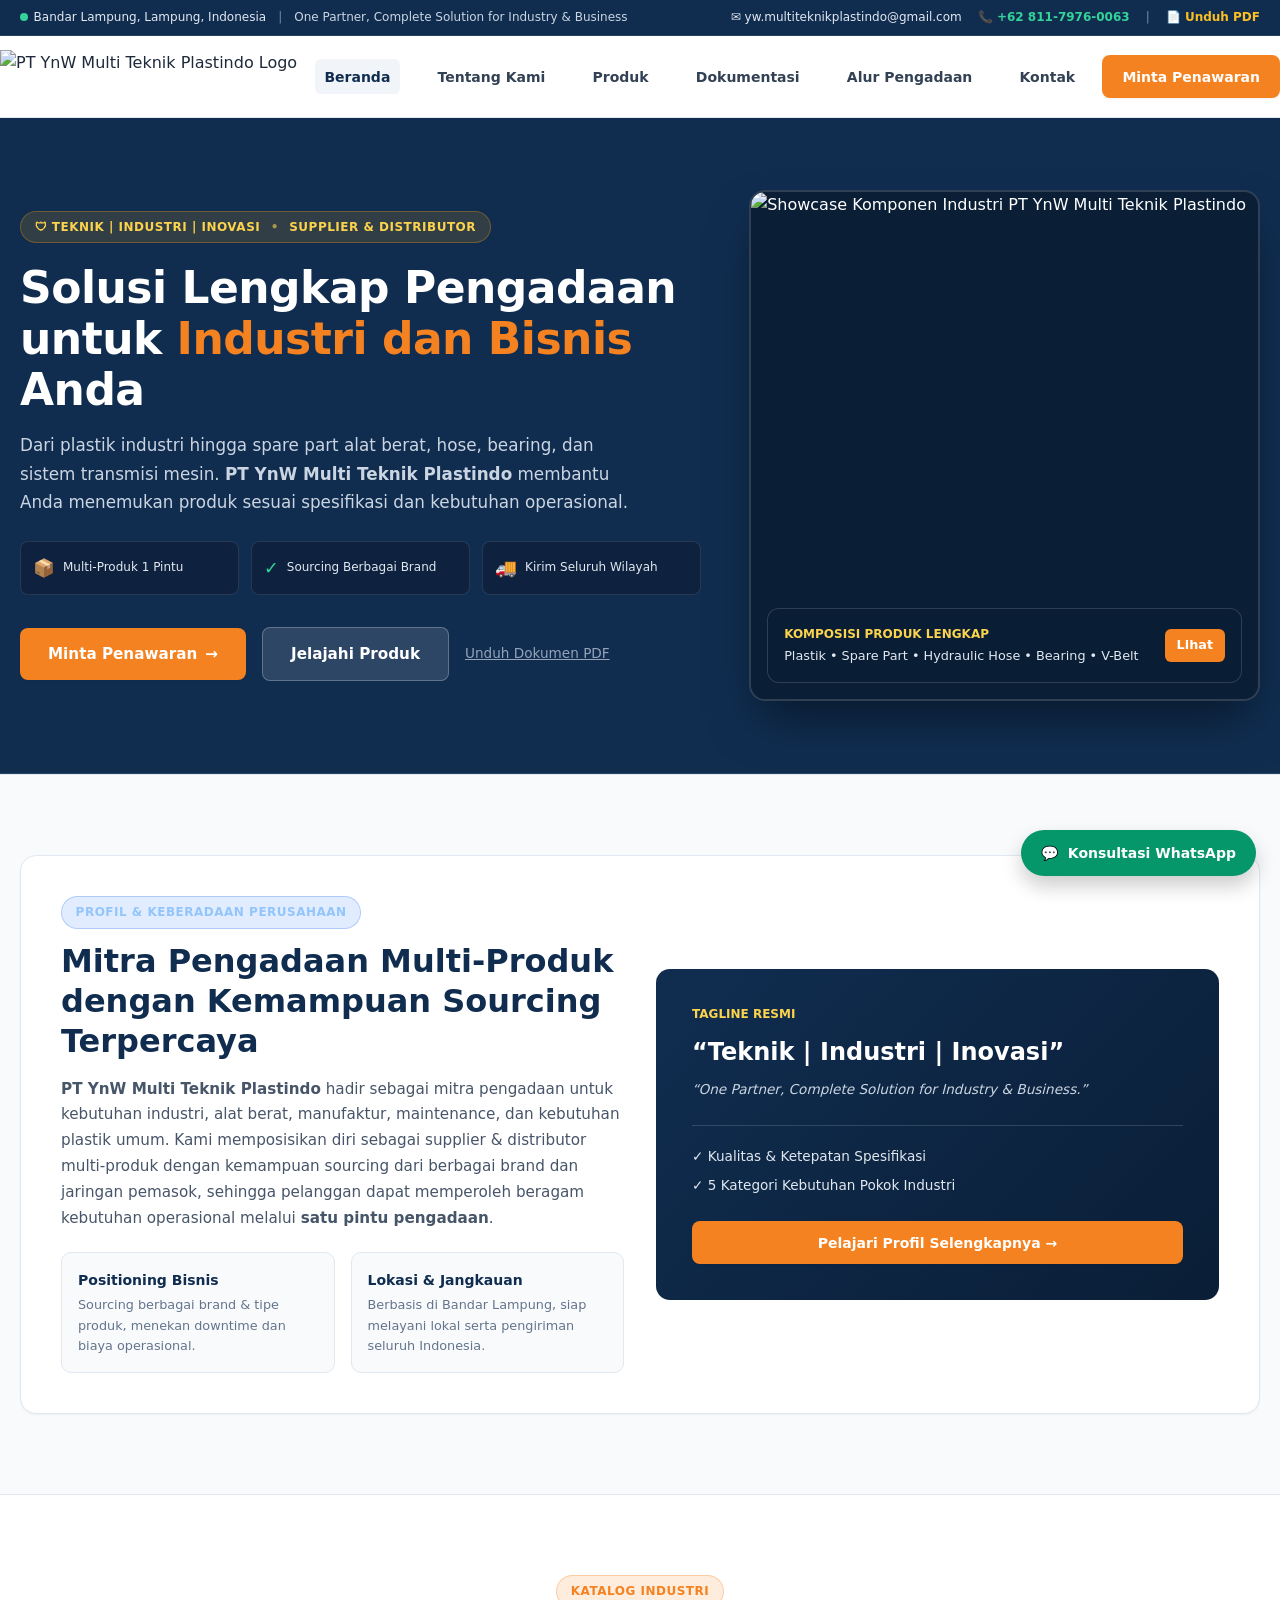
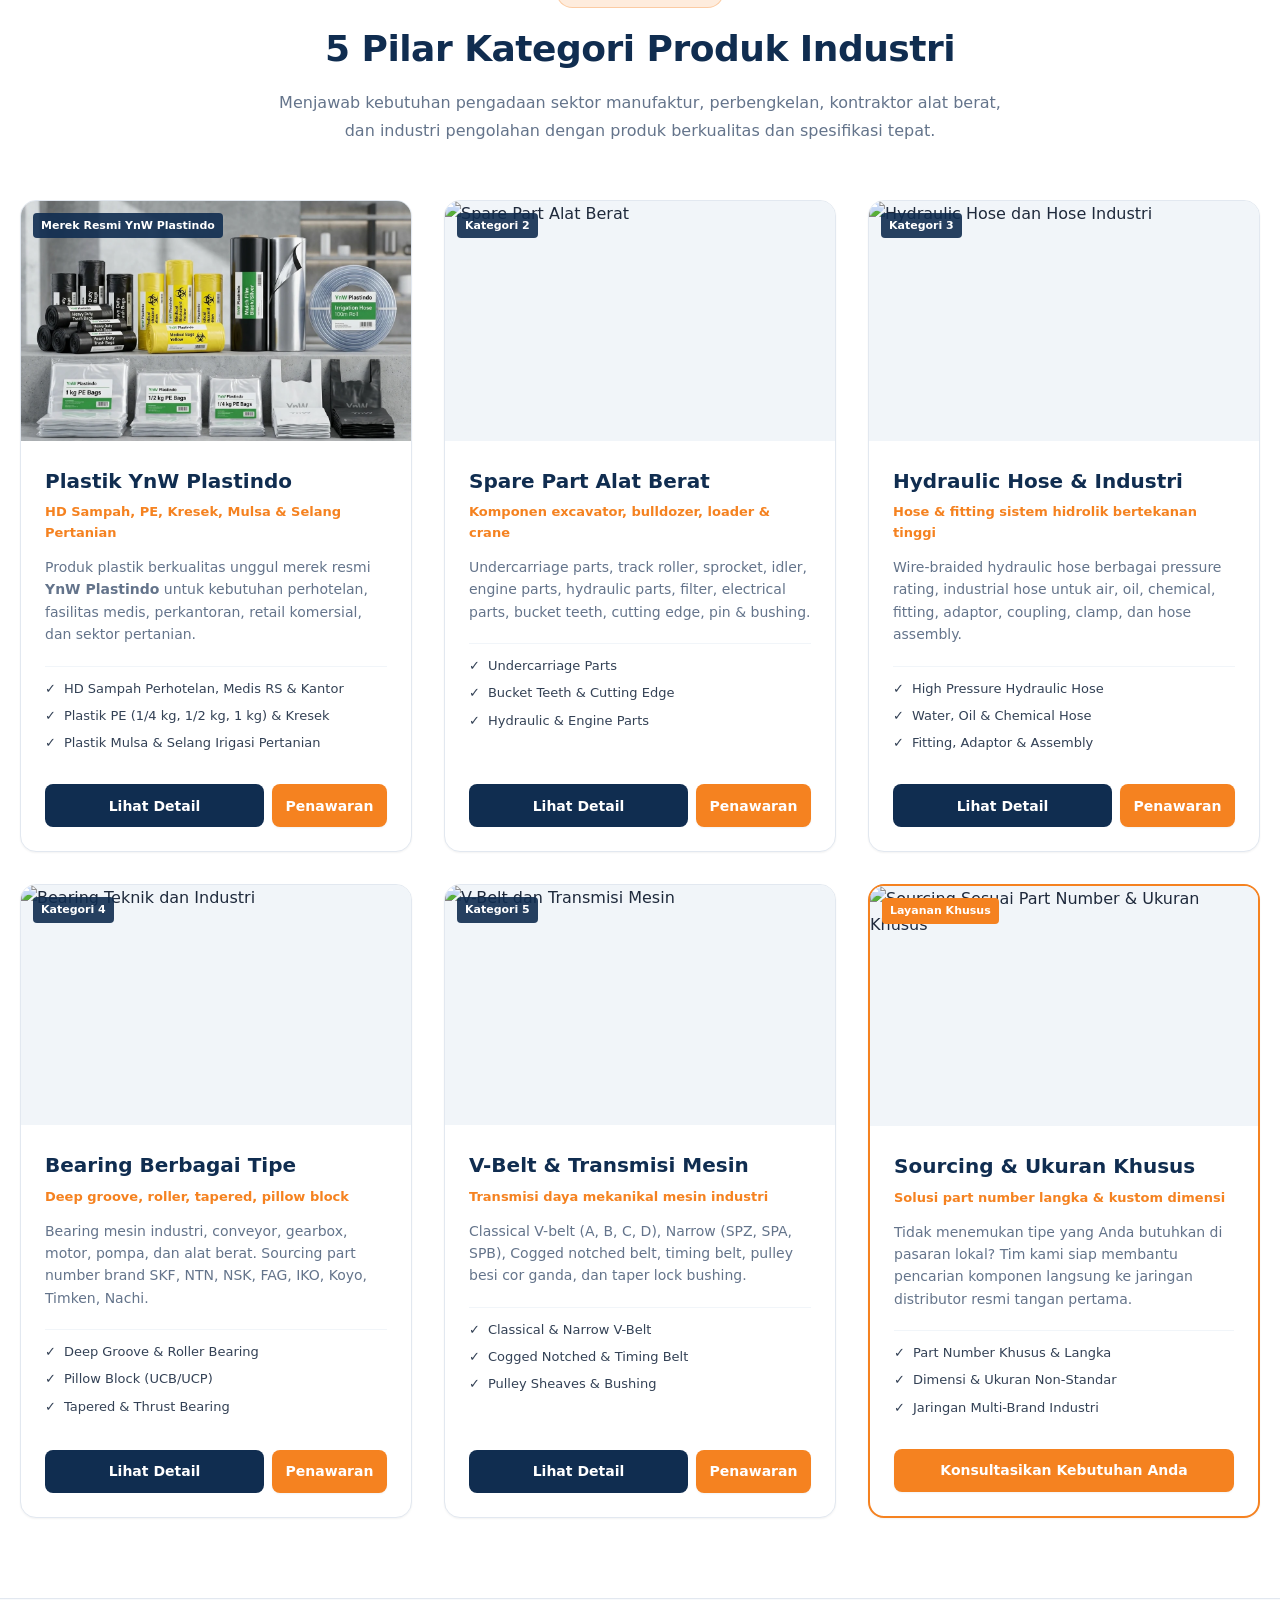
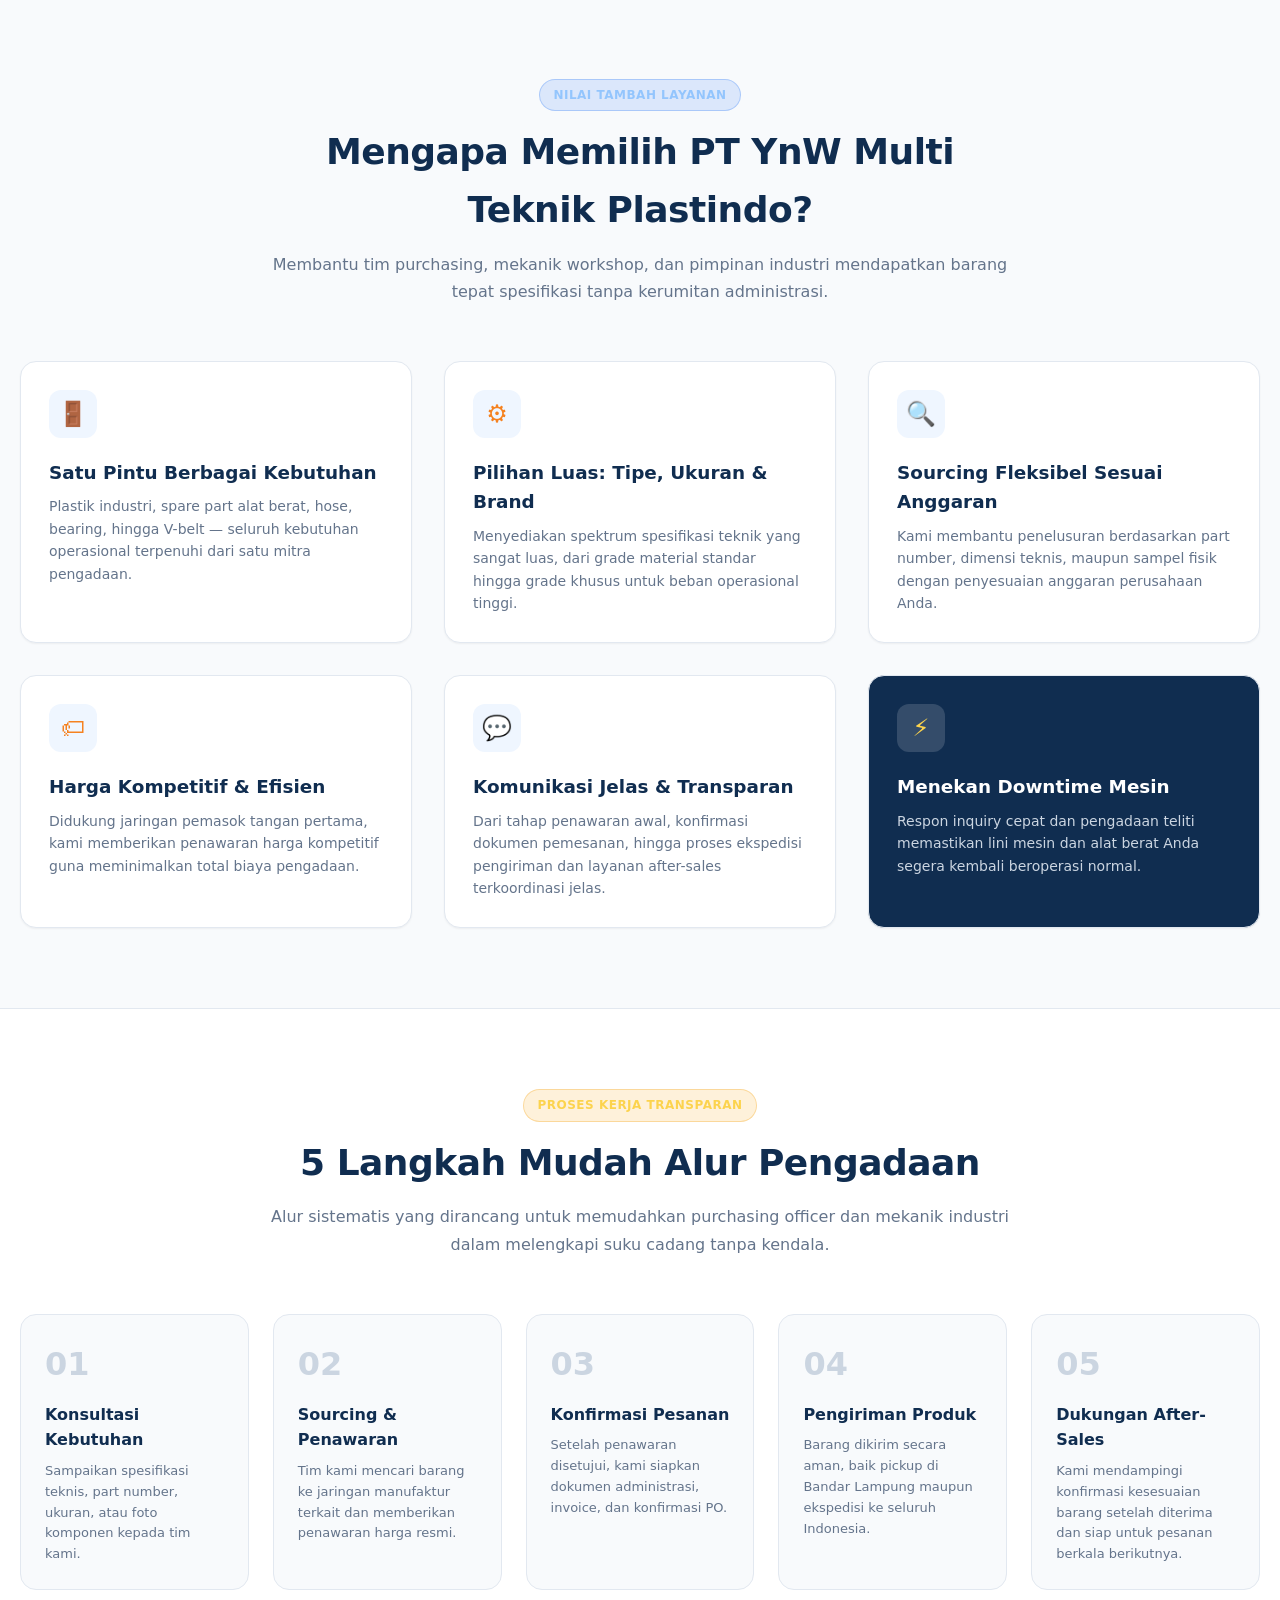
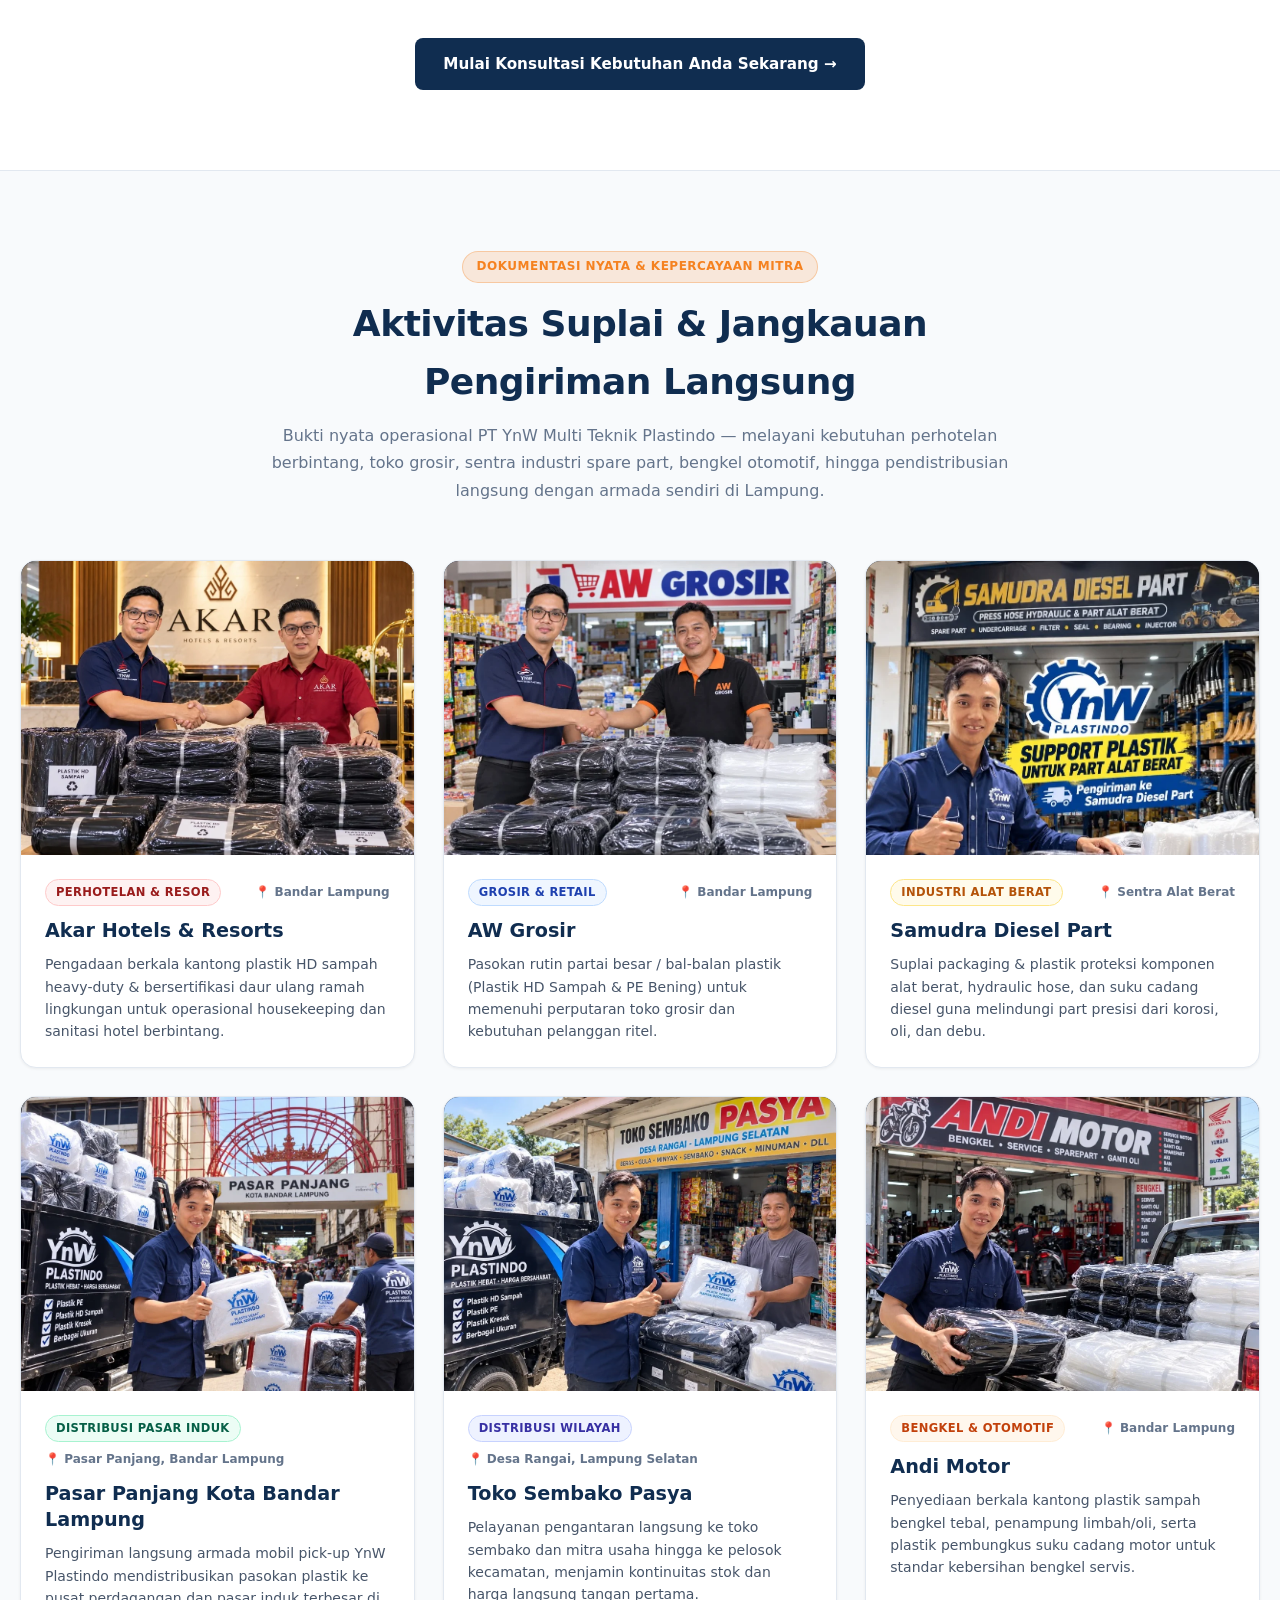
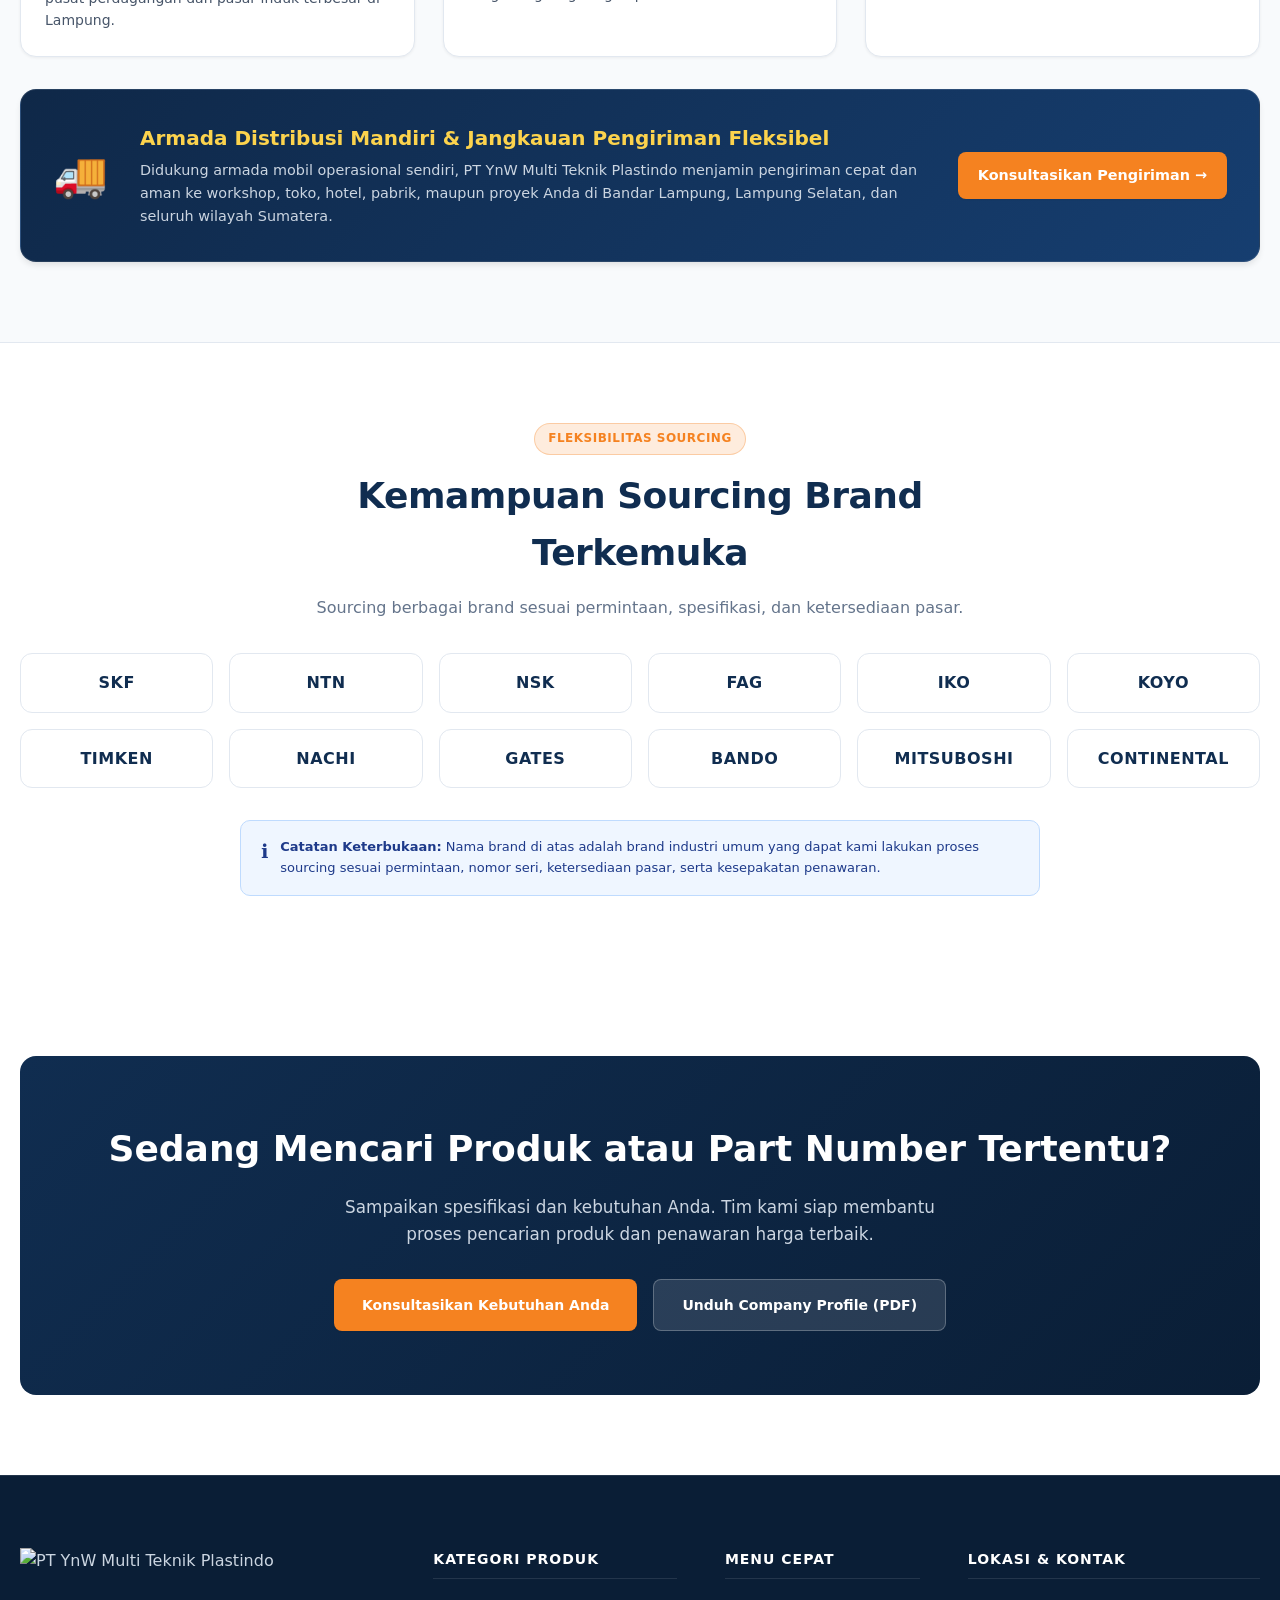
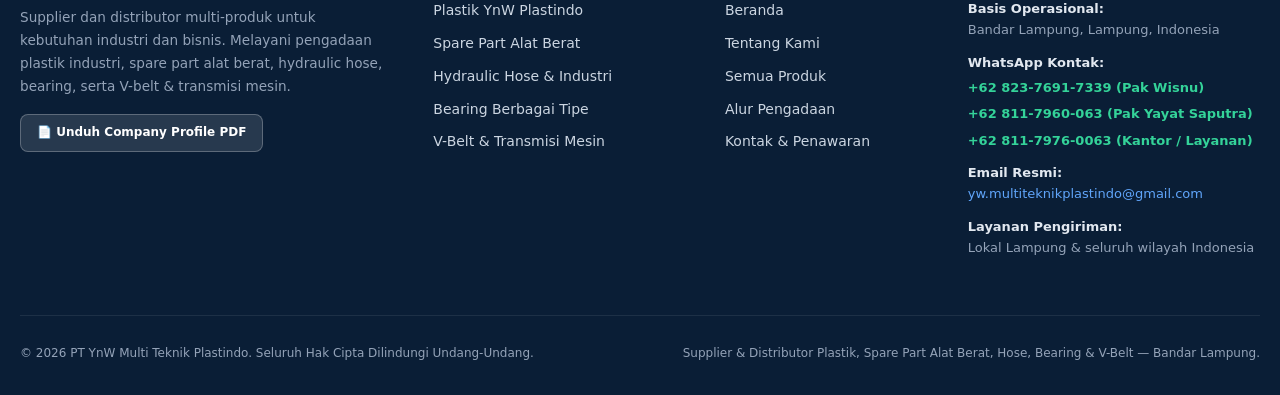
==== commit af1ff501: "feat: update plastic product card and dedicated page to official YnW Plastindo lineup" ====
--- a/index.html
+++ b/index.html
@@ -296,21 +296,21 @@
       </div>
 
       <div class="grid-3">
-        <!-- 1. Plastik Industri -->
+        <!-- 1. Plastik YnW Plastindo -->
         <div class="product-card">
           <div>
             <div class="product-img">
-              <img src="assets/images/plastik.png" alt="Plastik Umum dan Industri">
-              <span class="product-badge">Kategori 1</span>
+              <img src="assets/images/ynw-plastindo.webp" alt="Plastik YnW Plastindo">
+              <span class="product-badge">Merek Resmi YnW Plastindo</span>
             </div>
             <div class="product-body">
-              <h3 class="product-name">Plastik Umum & Industri</h3>
-              <p class="product-tagline">Material plastik teknik manufaktur & industri</p>
-              <p class="product-desc">Berbagai jenis material plastik teknik dalam bentuk sheet, rod, tube, dan roll. PE, PP, PVC, PU, PTFE (Teflon), POM (Delrin), Nylon, Acrylic, dan HDPE.</p>
+              <h3 class="product-name">Plastik YnW Plastindo</h3>
+              <p class="product-tagline">HD Sampah, PE, Kresek, Mulsa & Selang Pertanian</p>
+              <p class="product-desc">Produk plastik berkualitas unggul merek resmi <strong>YnW Plastindo</strong> untuk kebutuhan perhotelan, fasilitas medis, perkantoran, retail komersial, dan sektor pertanian.</p>
               <ul class="product-list">
-                <li><span>✓</span> Plastic Sheet / Lembaran</li>
-                <li><span>✓</span> Roll / Film Plastik</li>
-                <li><span>✓</span> Plastic Rod & Tube</li>
+                <li><span>✓</span> HD Sampah Perhotelan, Medis RS & Kantor</li>
+                <li><span>✓</span> Plastik PE (1/4 kg, 1/2 kg, 1 kg) & Kresek</li>
+                <li><span>✓</span> Plastik Mulsa & Selang Irigasi Pertanian</li>
               </ul>
             </div>
           </div>
@@ -735,7 +735,7 @@
         <div>
           <h4 class="footer-col-title">Kategori Produk</h4>
           <ul class="footer-links">
-            <li><a href="produk-plastik">Plastik Umum & Industri</a></li>
+            <li><a href="produk-plastik">Plastik YnW Plastindo</a></li>
             <li><a href="produk-spare-part">Spare Part Alat Berat</a></li>
             <li><a href="produk-hydraulic-hose">Hydraulic Hose & Industri</a></li>
             <li><a href="produk-bearing">Bearing Berbagai Tipe</a></li>
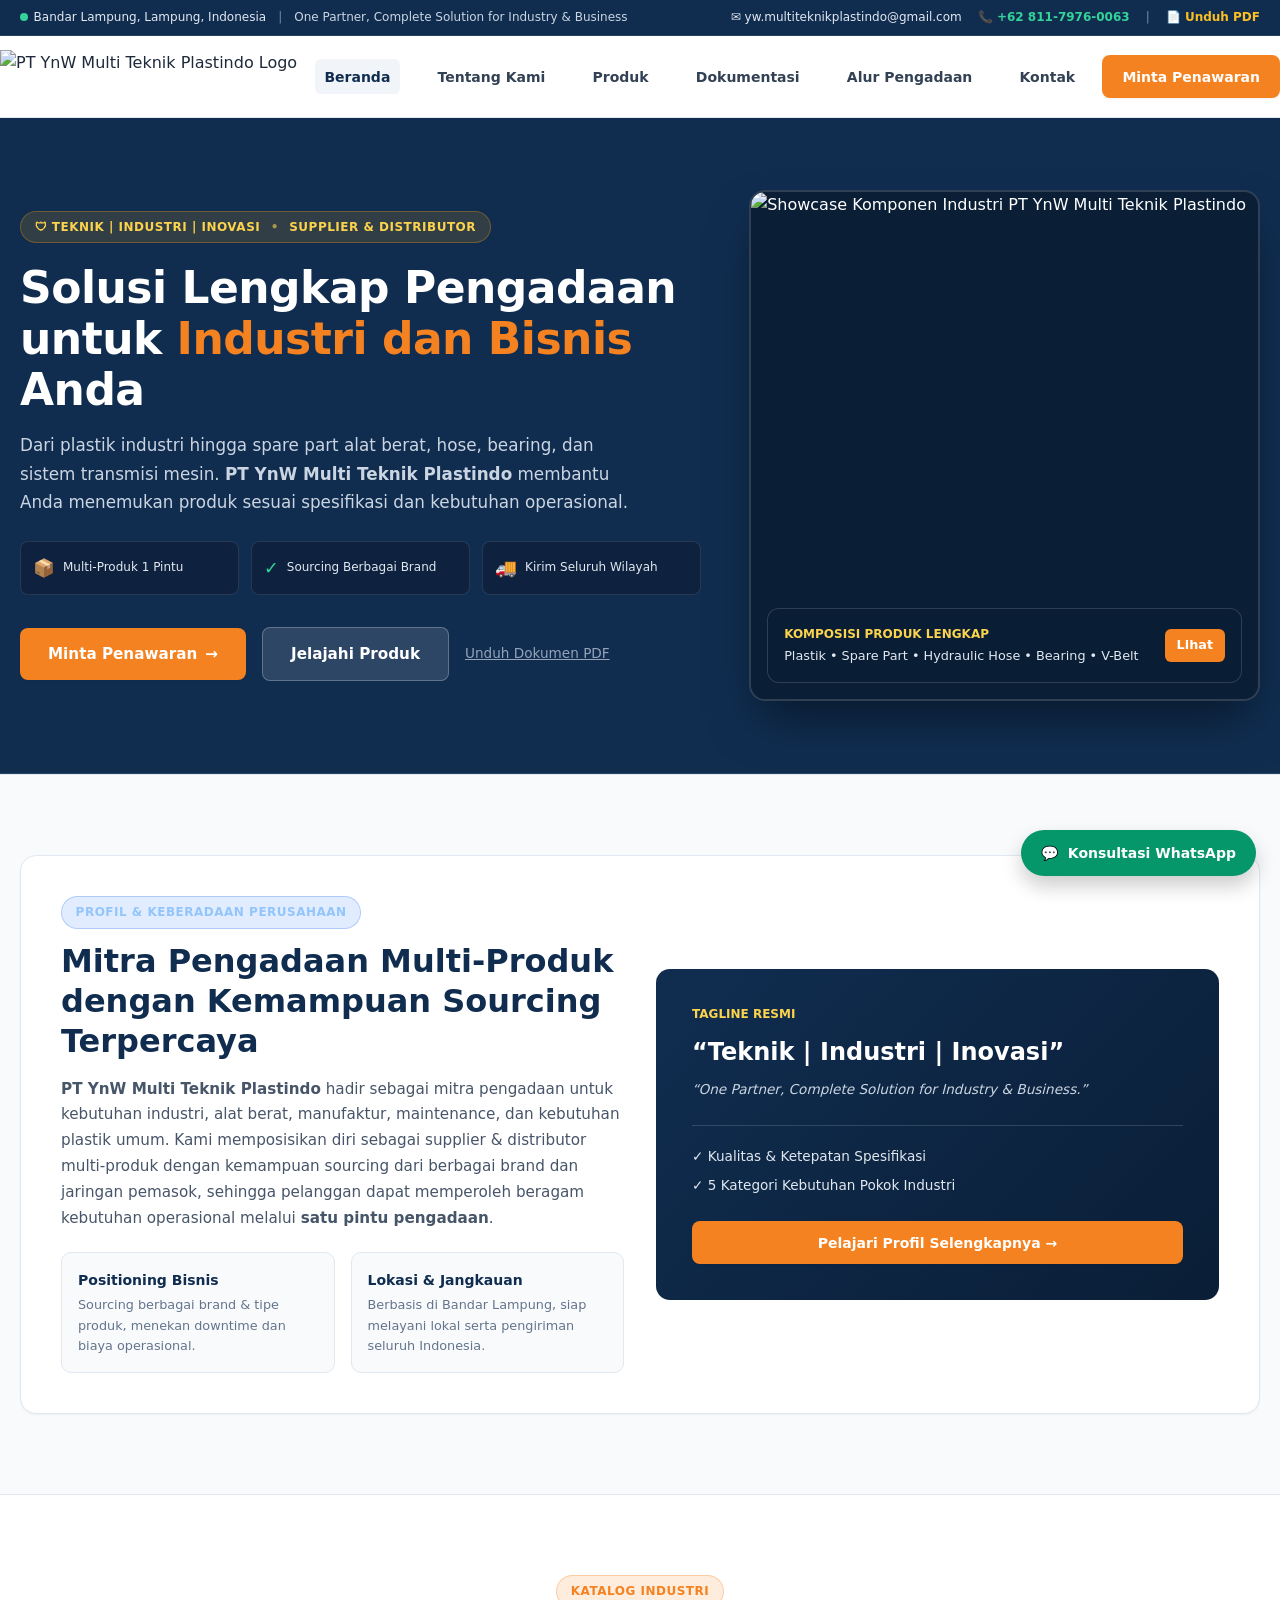
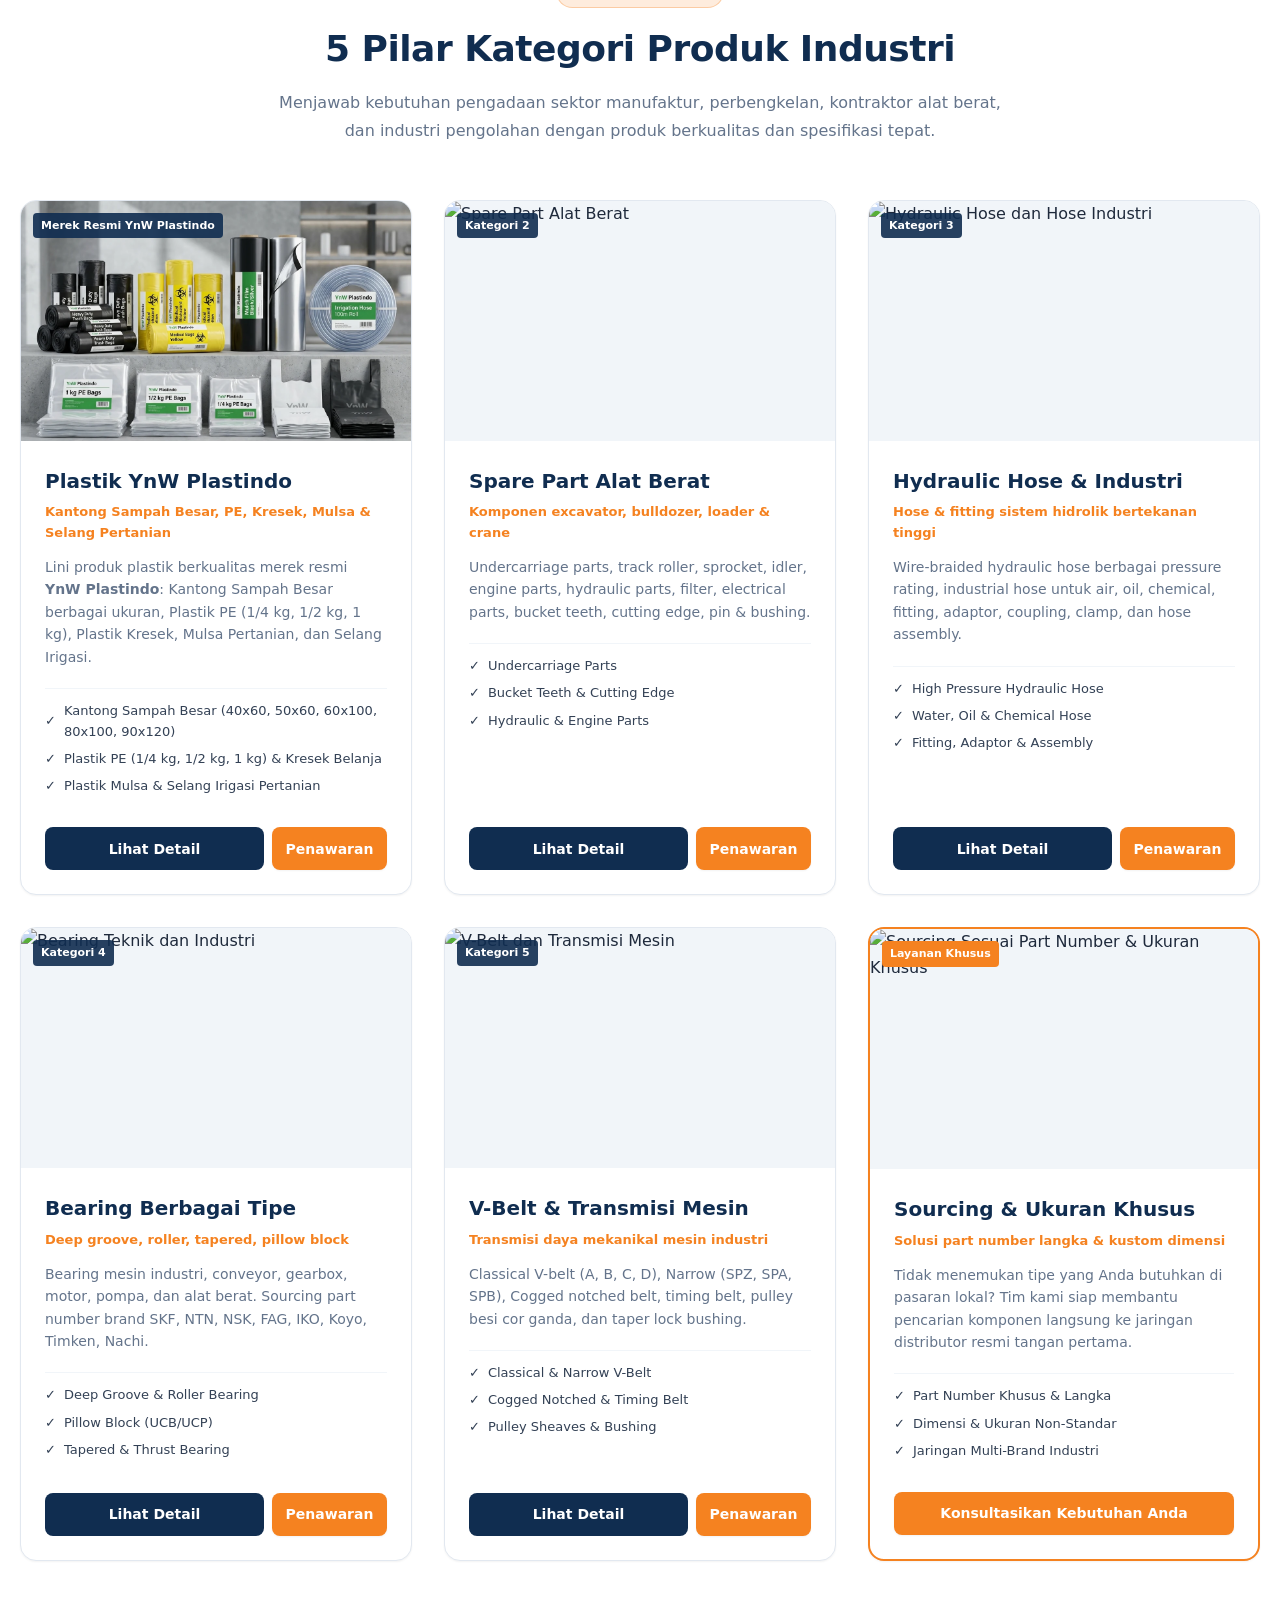
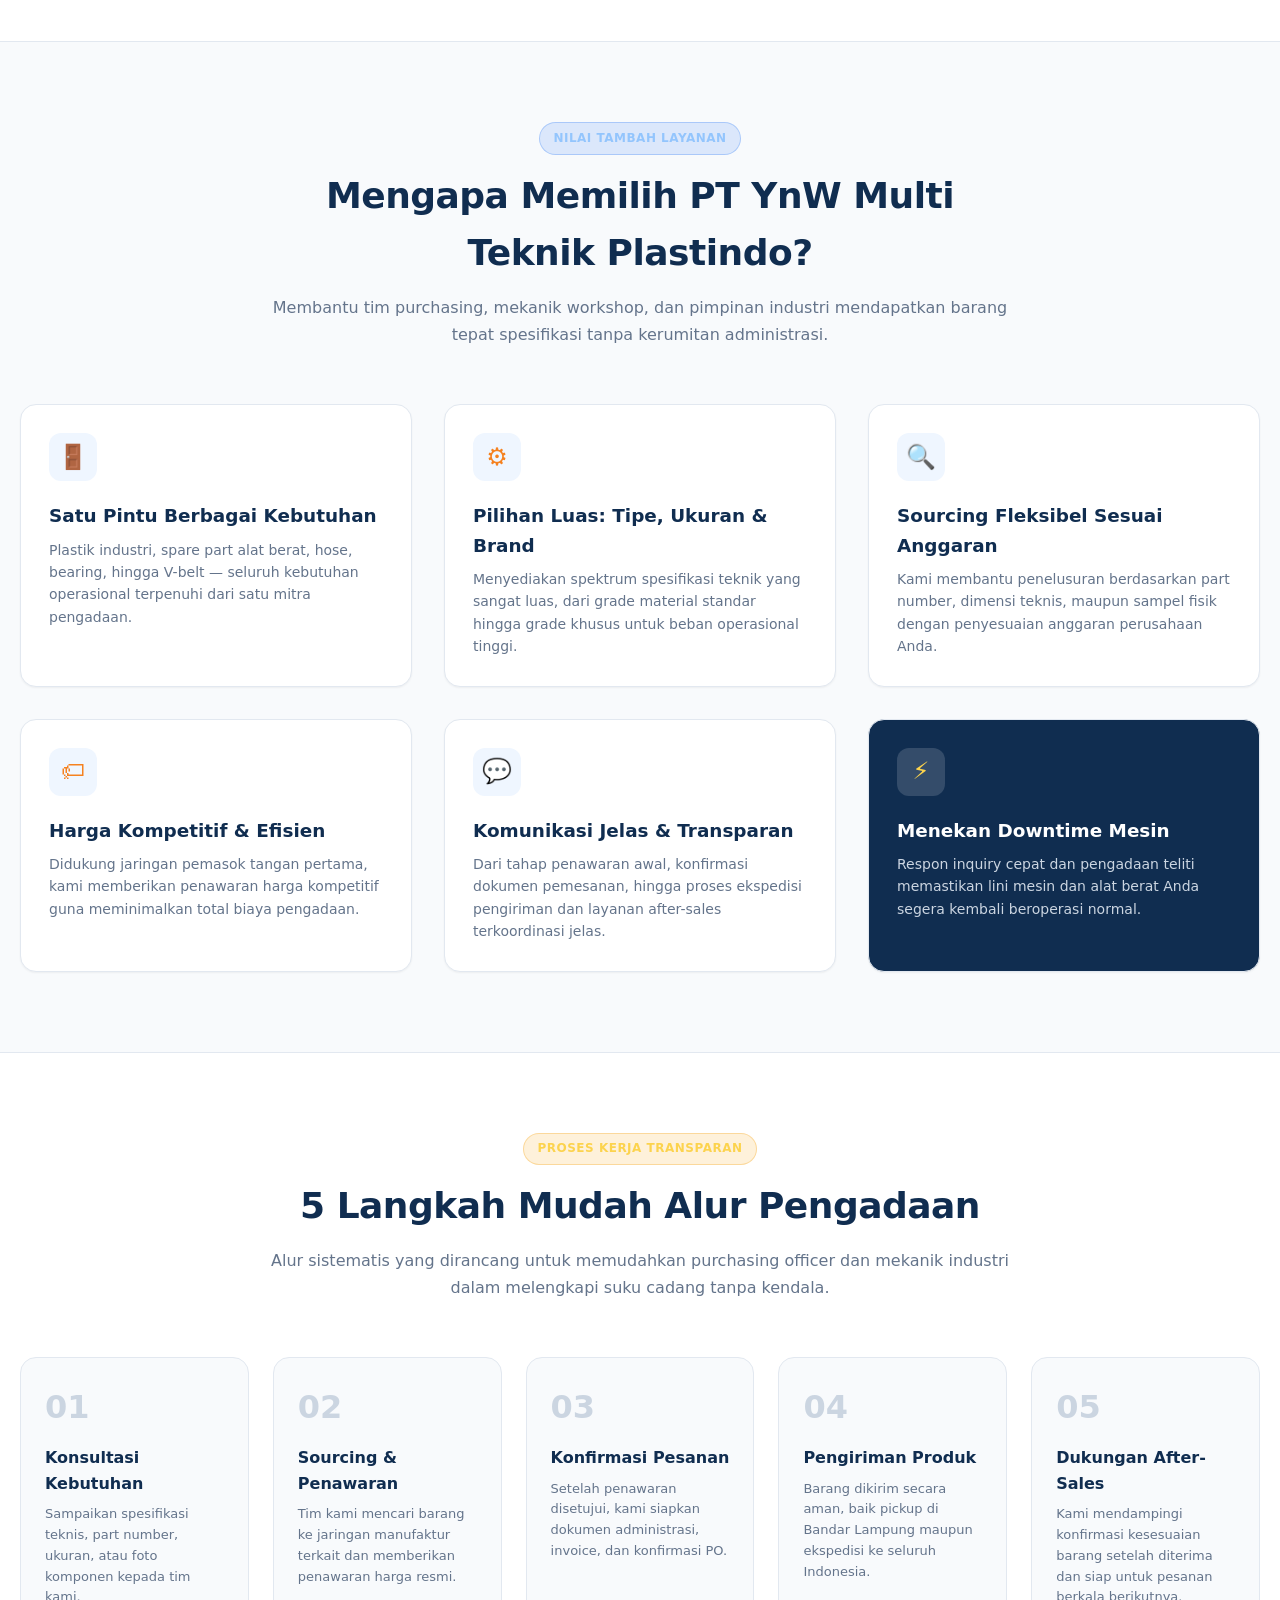
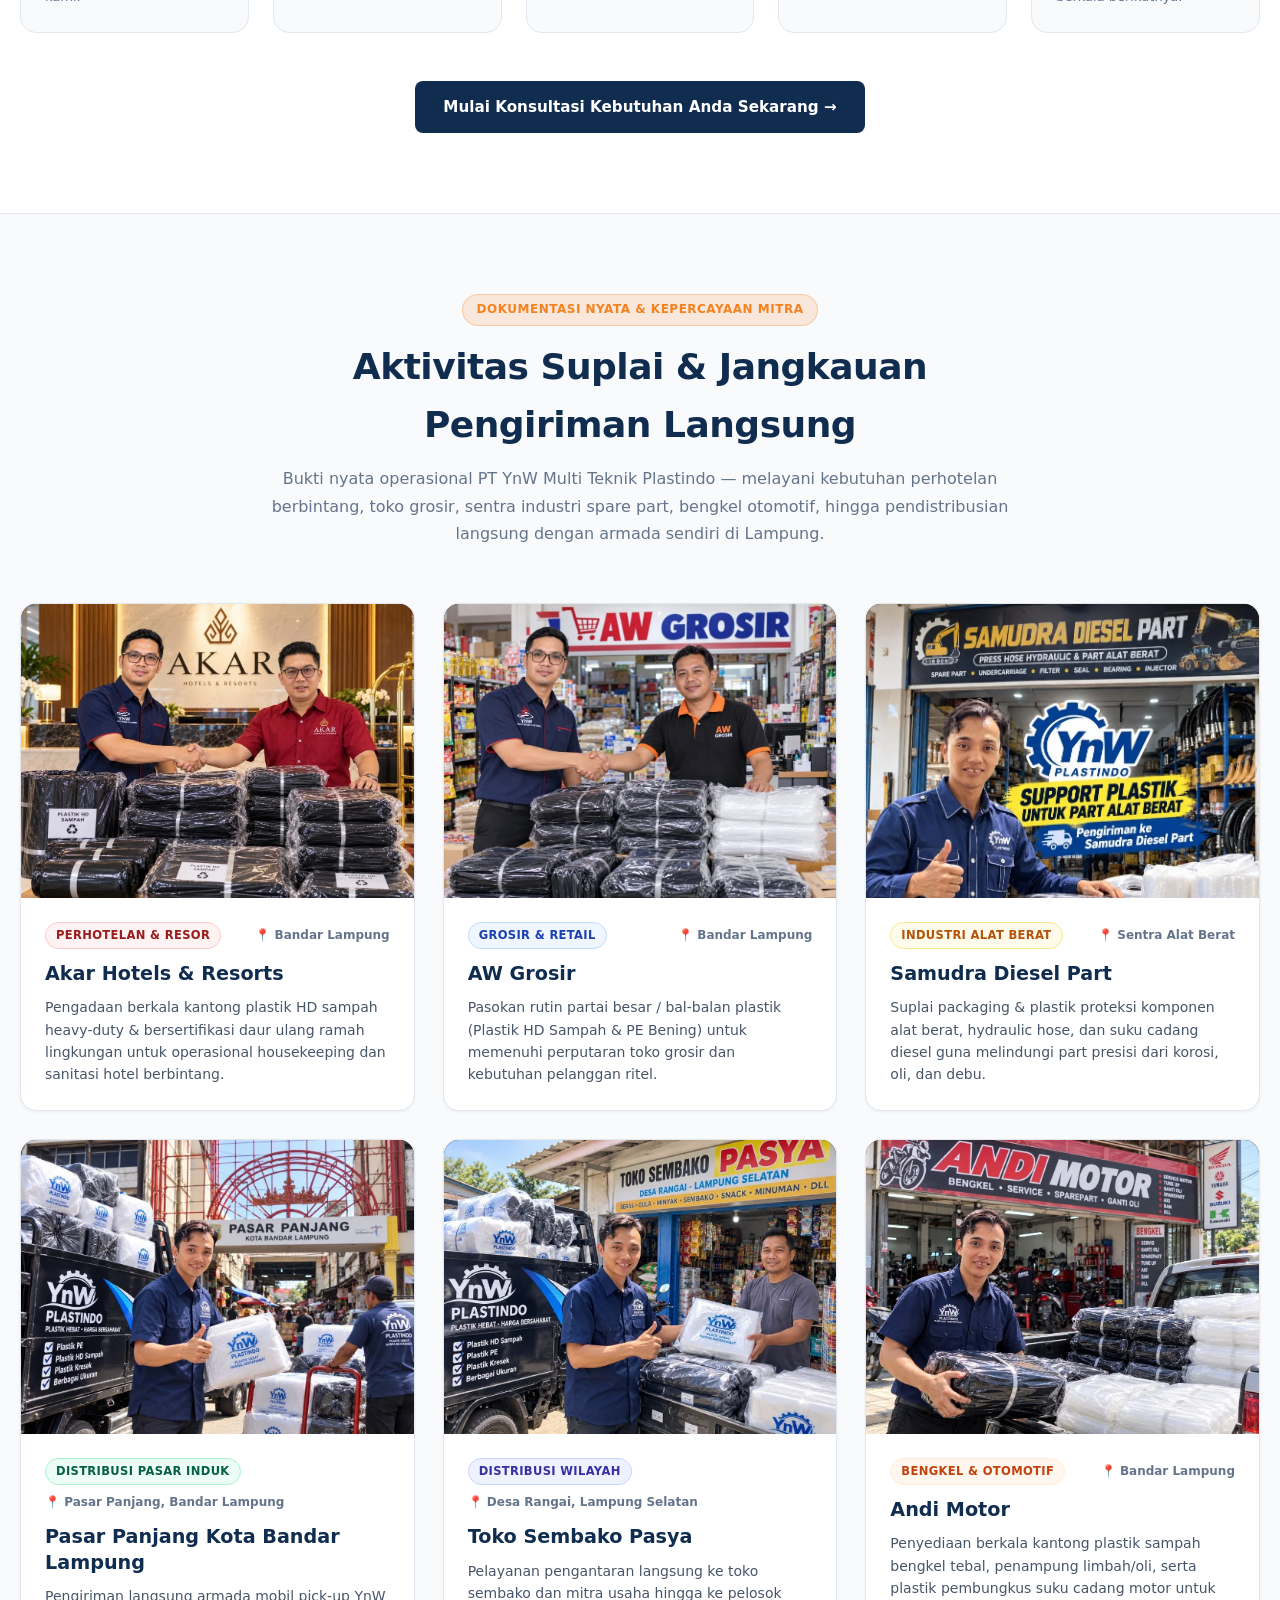
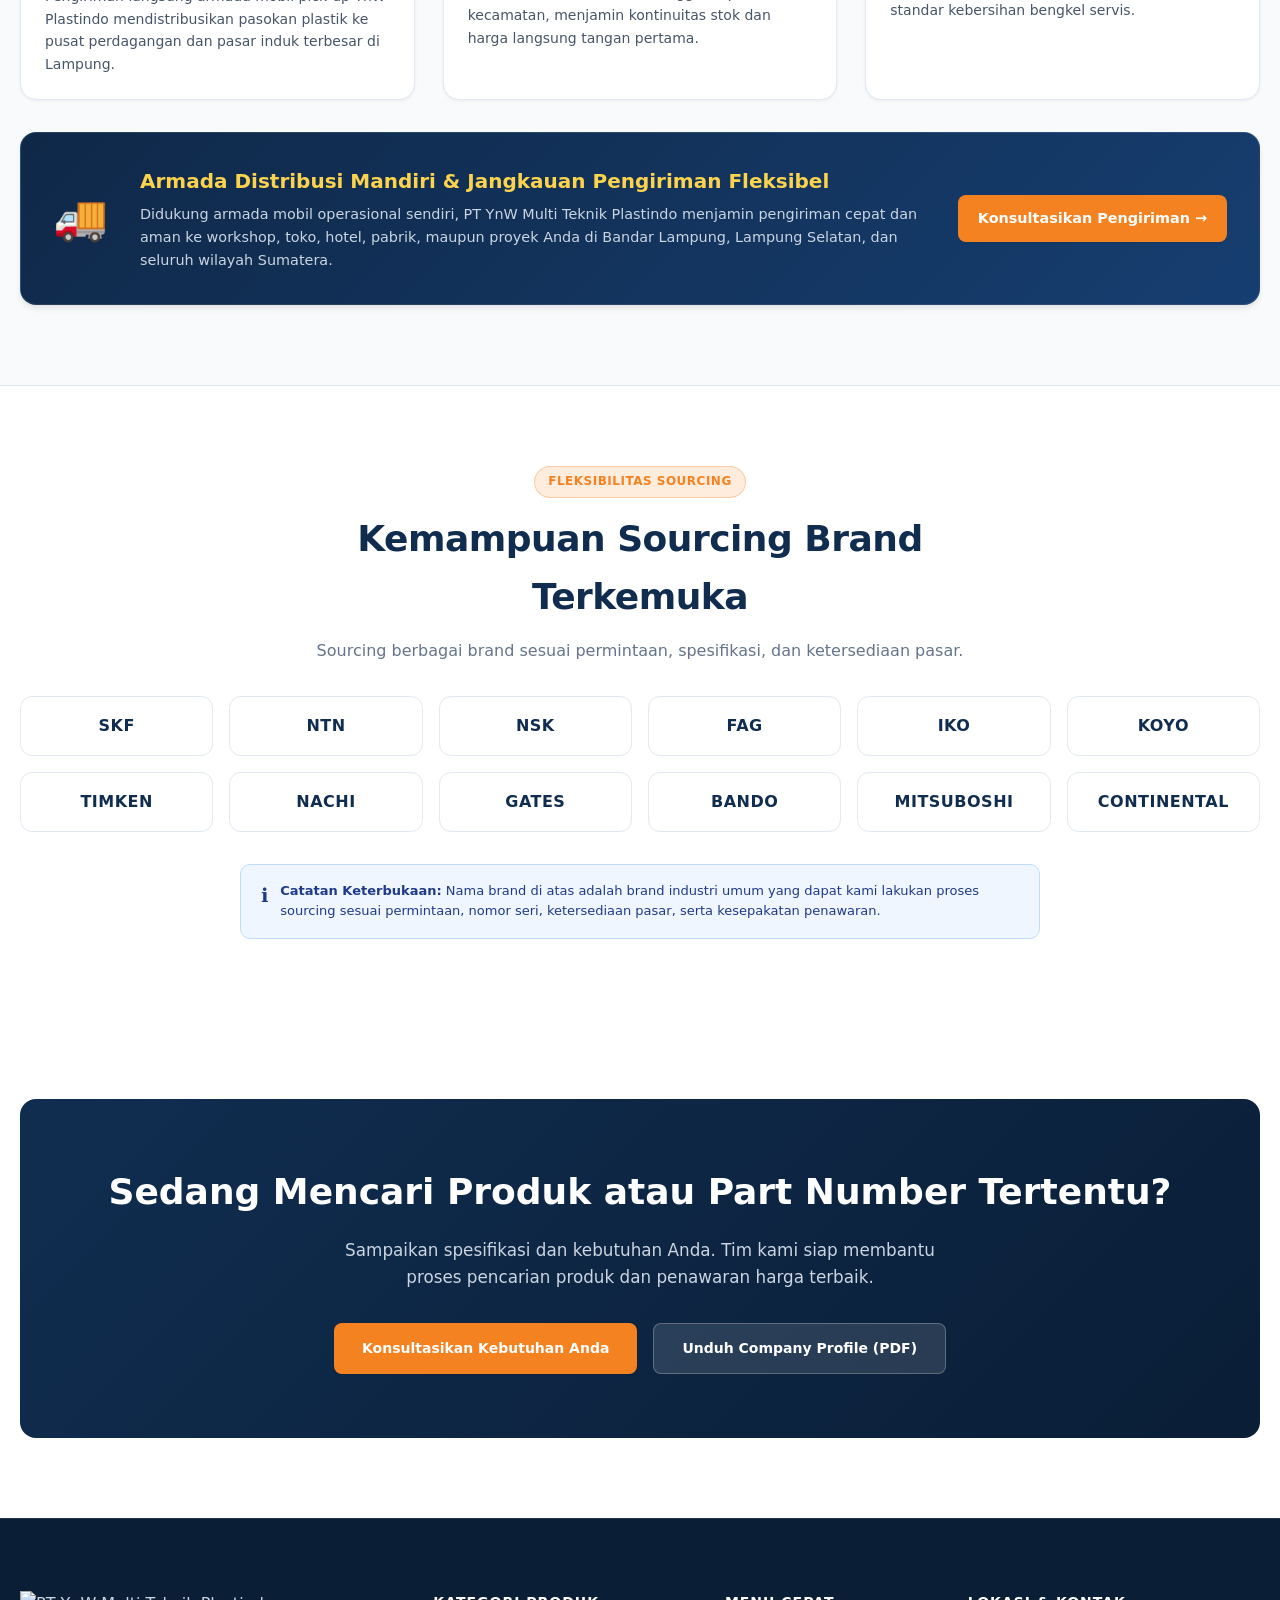
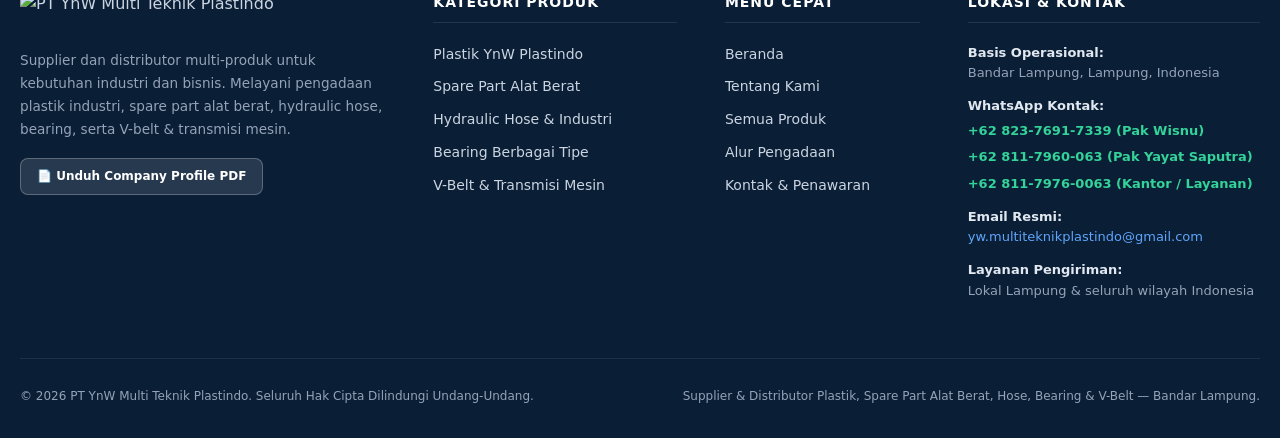
==== commit 39df434b: "feat: simplify trash bags to Kantong Sampah Besar with exact sizes and photo spotlight" ====
--- a/index.html
+++ b/index.html
@@ -305,11 +305,11 @@
             </div>
             <div class="product-body">
               <h3 class="product-name">Plastik YnW Plastindo</h3>
-              <p class="product-tagline">HD Sampah, PE, Kresek, Mulsa & Selang Pertanian</p>
-              <p class="product-desc">Produk plastik berkualitas unggul merek resmi <strong>YnW Plastindo</strong> untuk kebutuhan perhotelan, fasilitas medis, perkantoran, retail komersial, dan sektor pertanian.</p>
+              <p class="product-tagline">Kantong Sampah Besar, PE, Kresek, Mulsa & Selang Pertanian</p>
+              <p class="product-desc">Lini produk plastik berkualitas merek resmi <strong>YnW Plastindo</strong>: Kantong Sampah Besar berbagai ukuran, Plastik PE (1/4 kg, 1/2 kg, 1 kg), Plastik Kresek, Mulsa Pertanian, dan Selang Irigasi.</p>
               <ul class="product-list">
-                <li><span>✓</span> HD Sampah Perhotelan, Medis RS & Kantor</li>
-                <li><span>✓</span> Plastik PE (1/4 kg, 1/2 kg, 1 kg) & Kresek</li>
+                <li><span>✓</span> Kantong Sampah Besar (40x60, 50x60, 60x100, 80x100, 90x120)</li>
+                <li><span>✓</span> Plastik PE (1/4 kg, 1/2 kg, 1 kg) & Kresek Belanja</li>
                 <li><span>✓</span> Plastik Mulsa & Selang Irigasi Pertanian</li>
               </ul>
             </div>
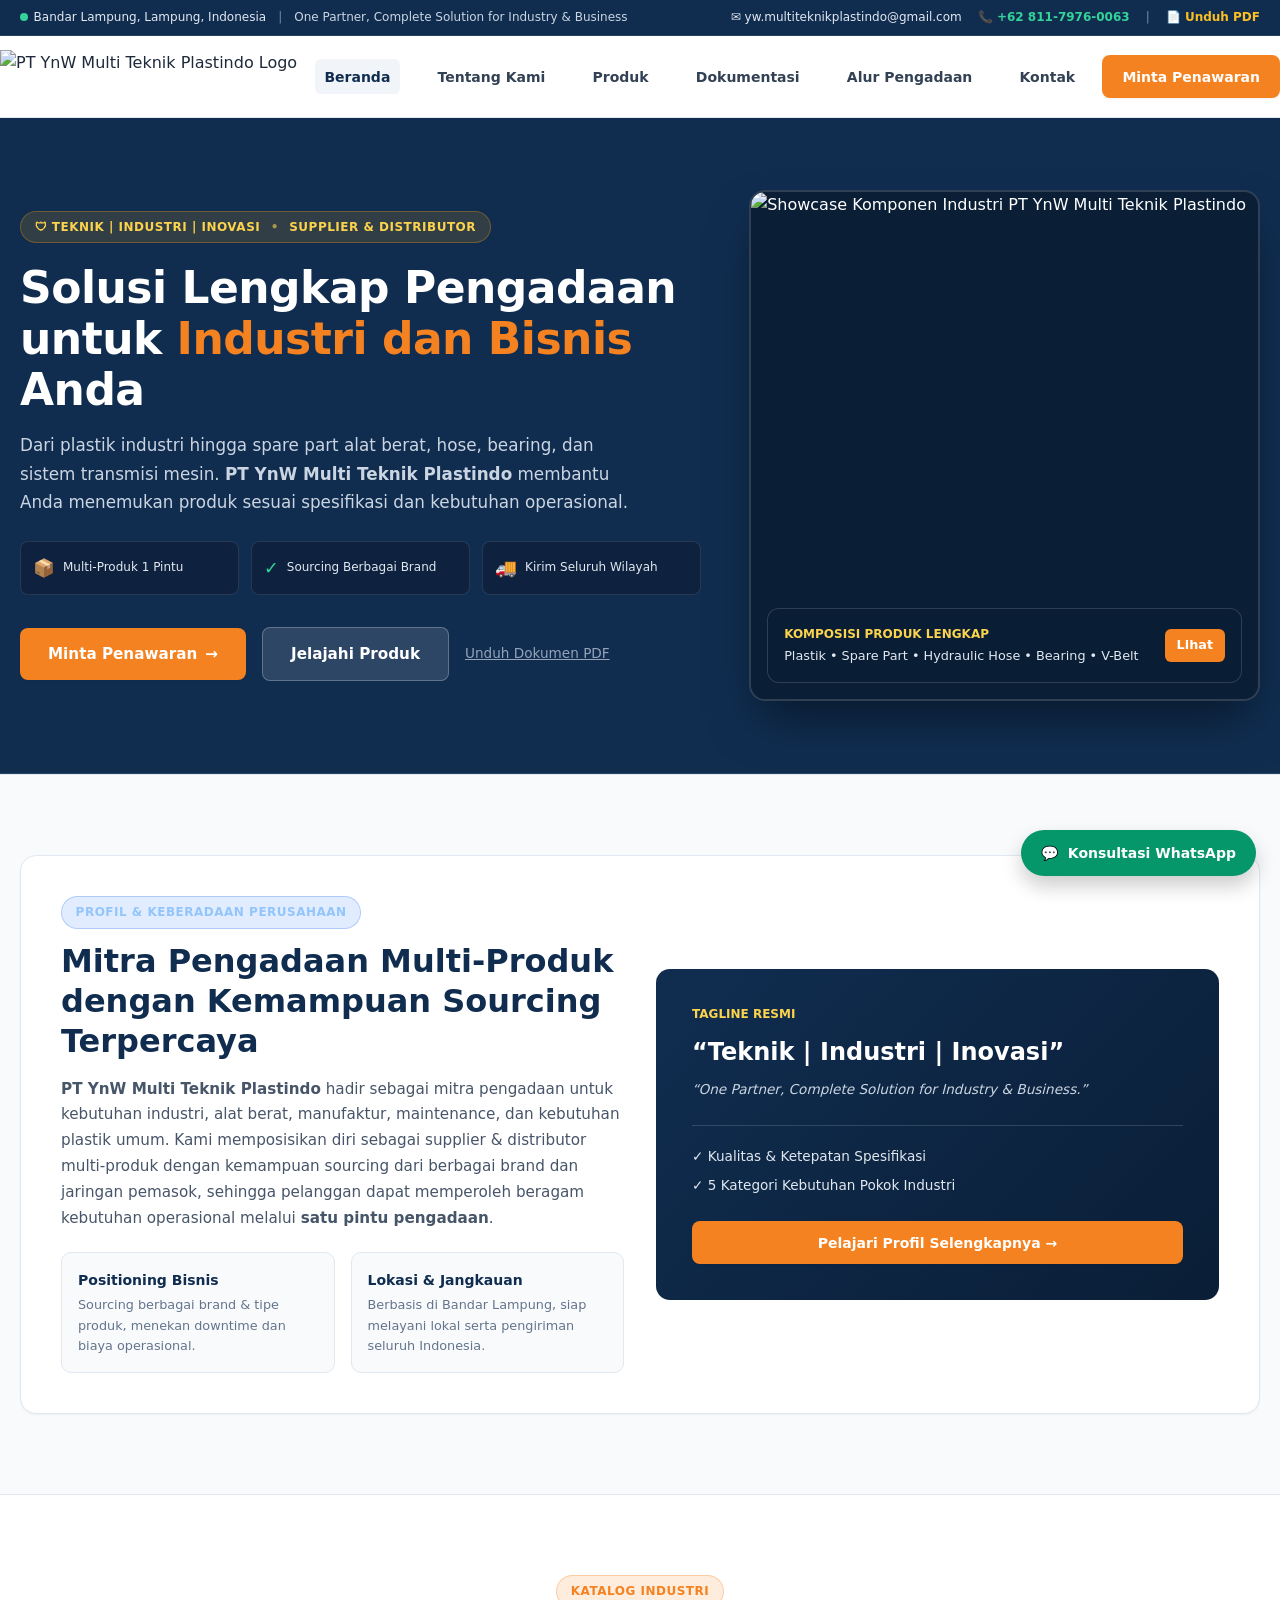
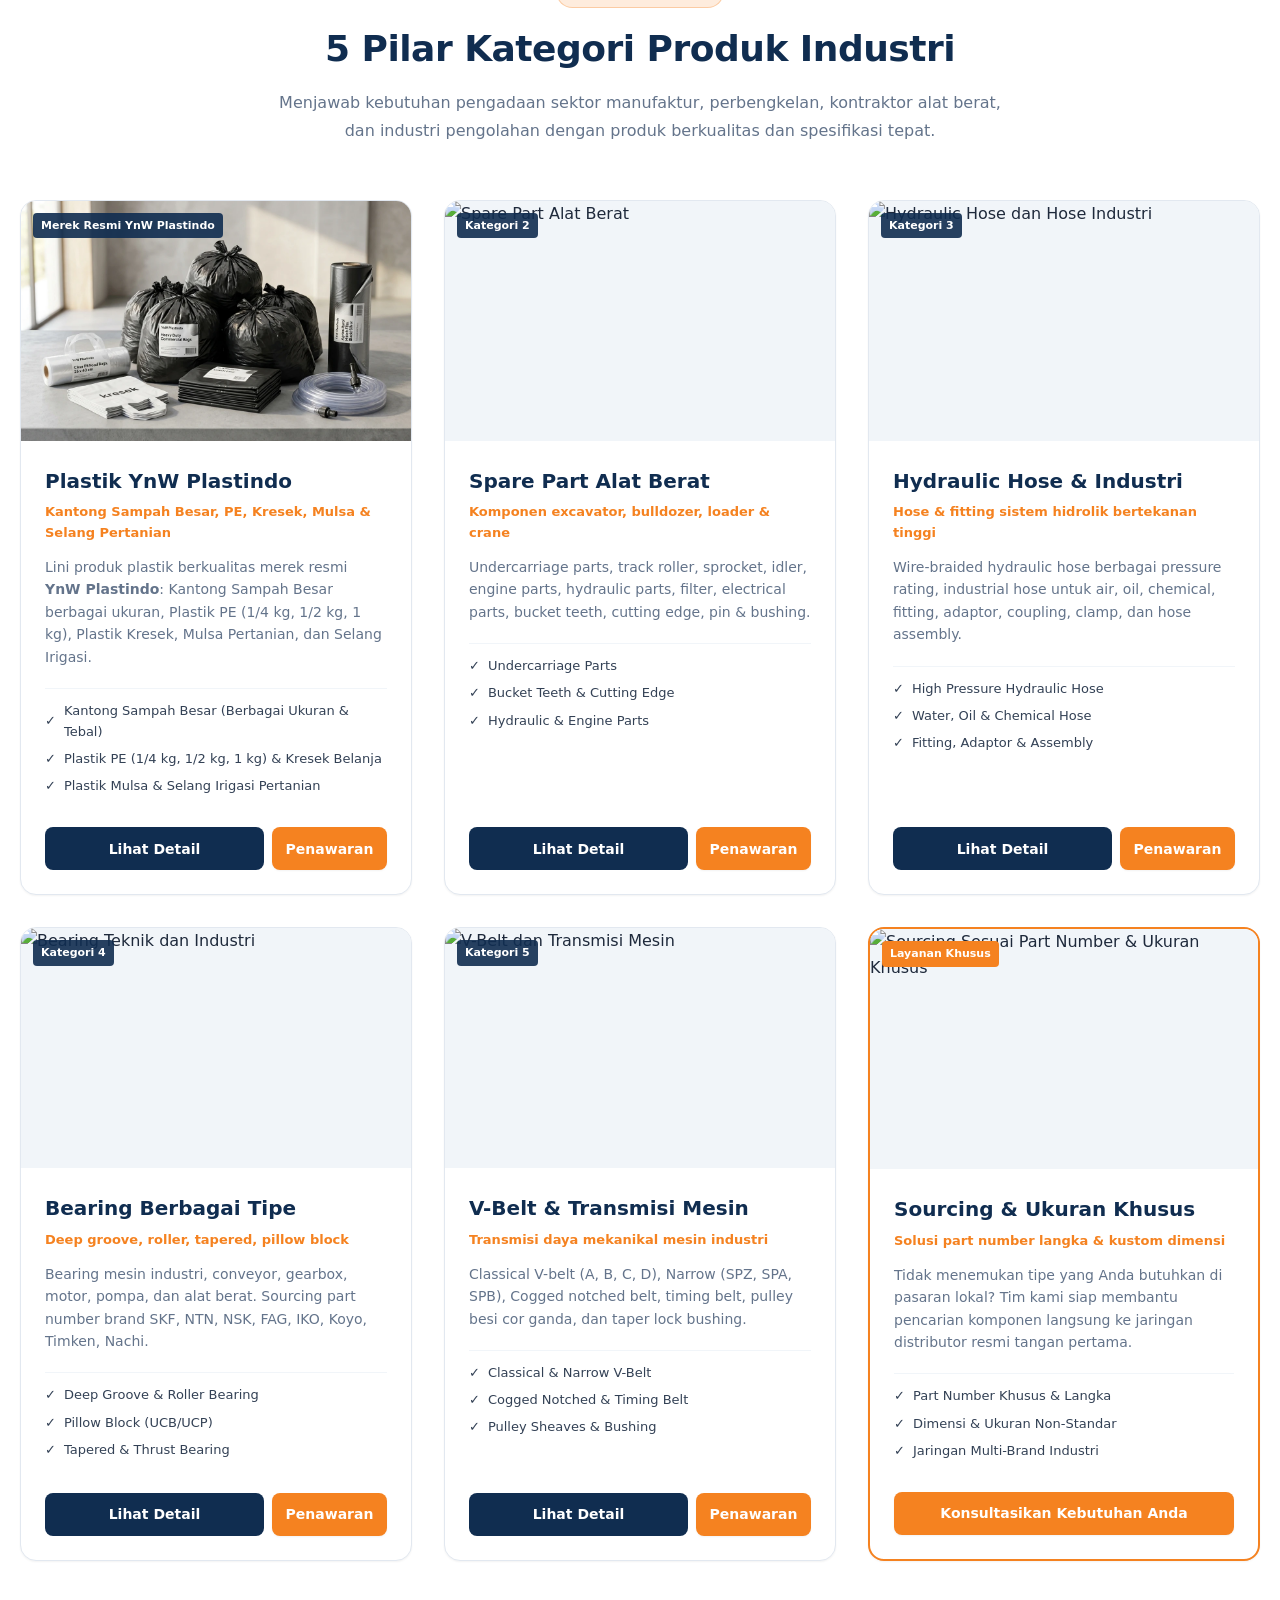
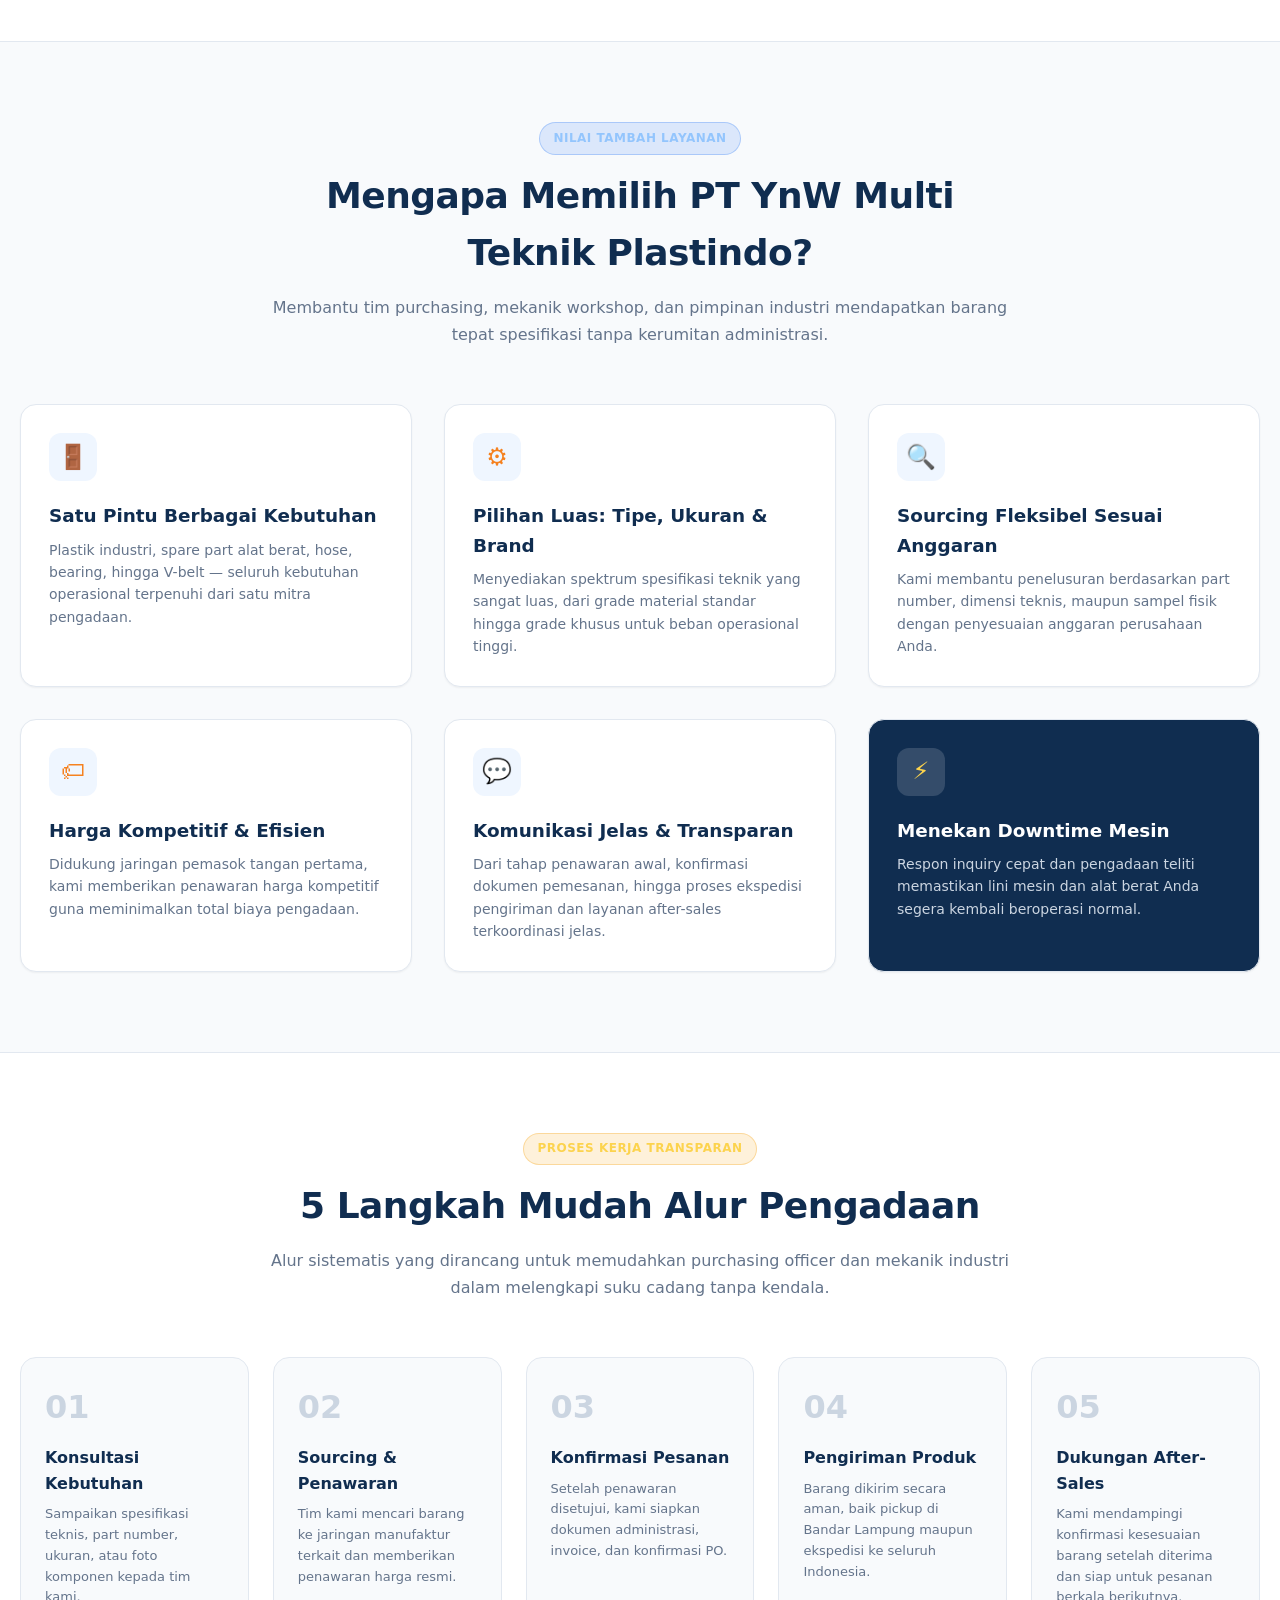
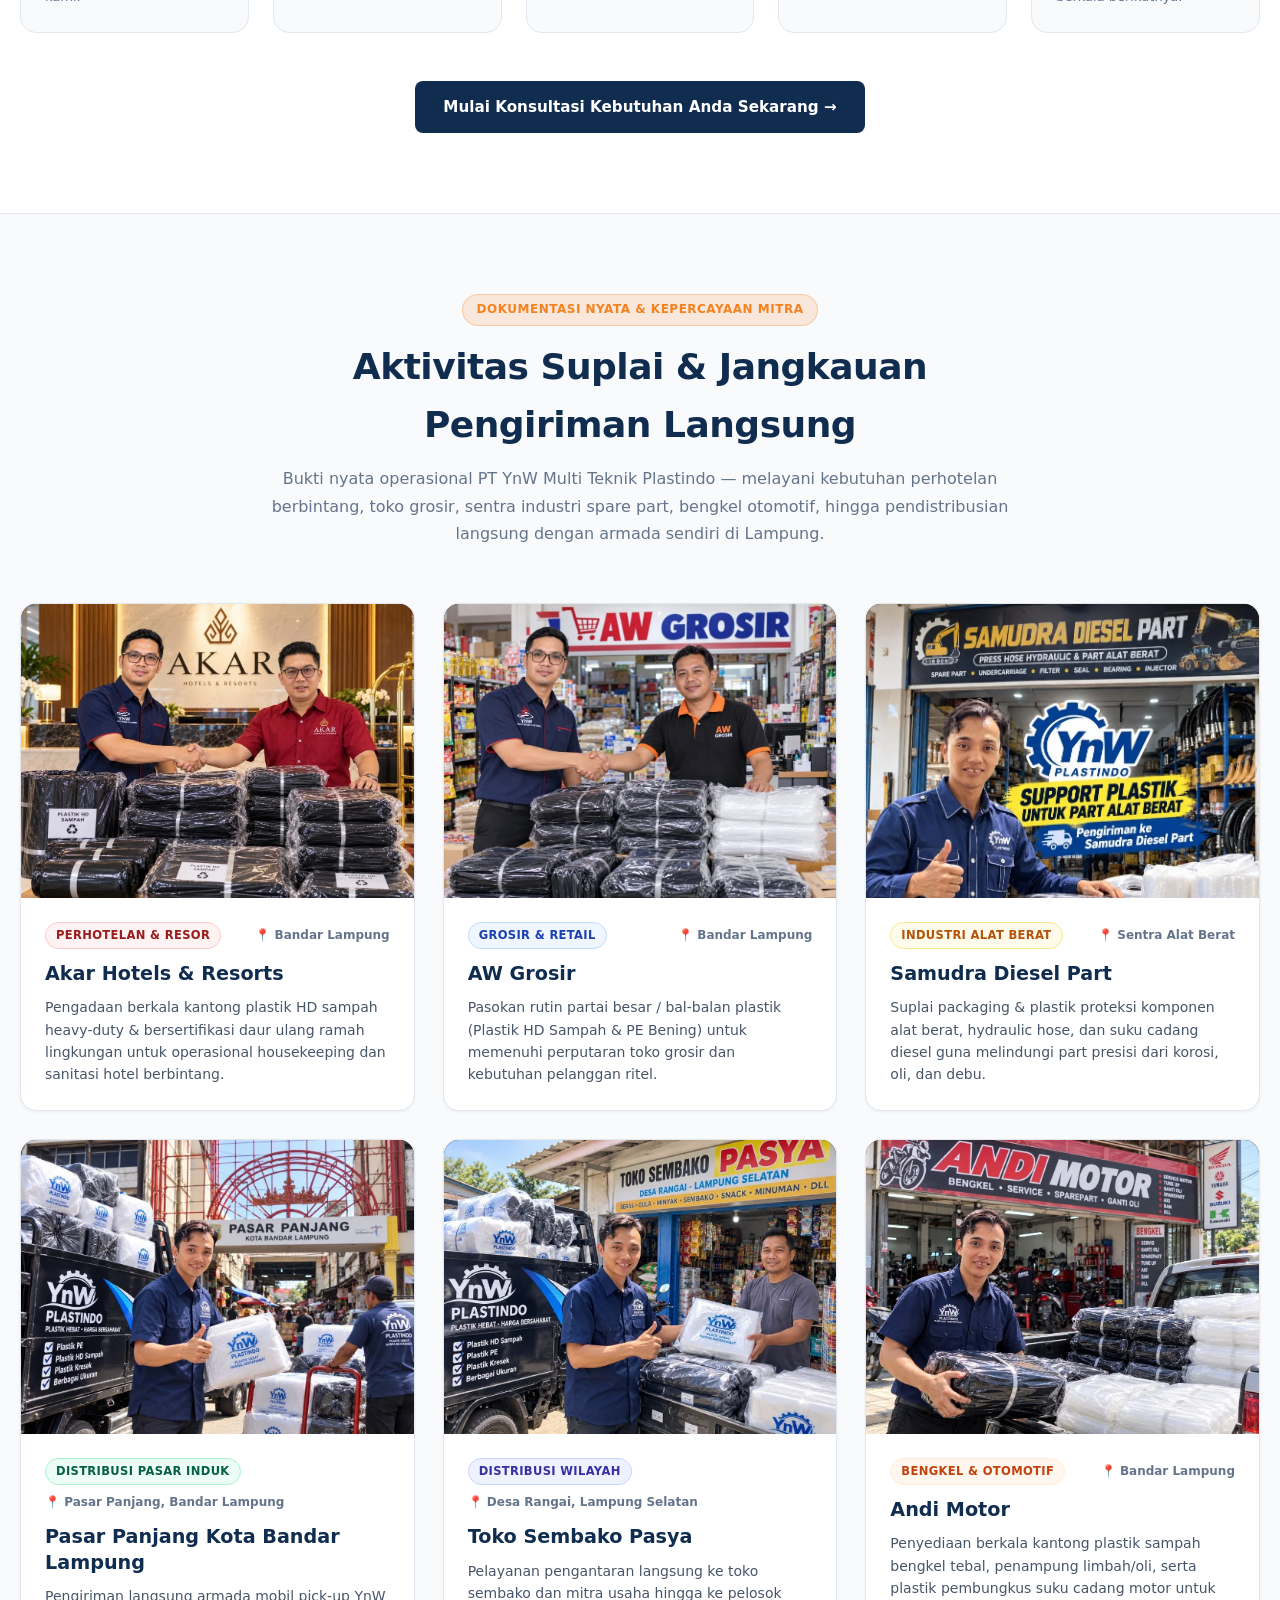
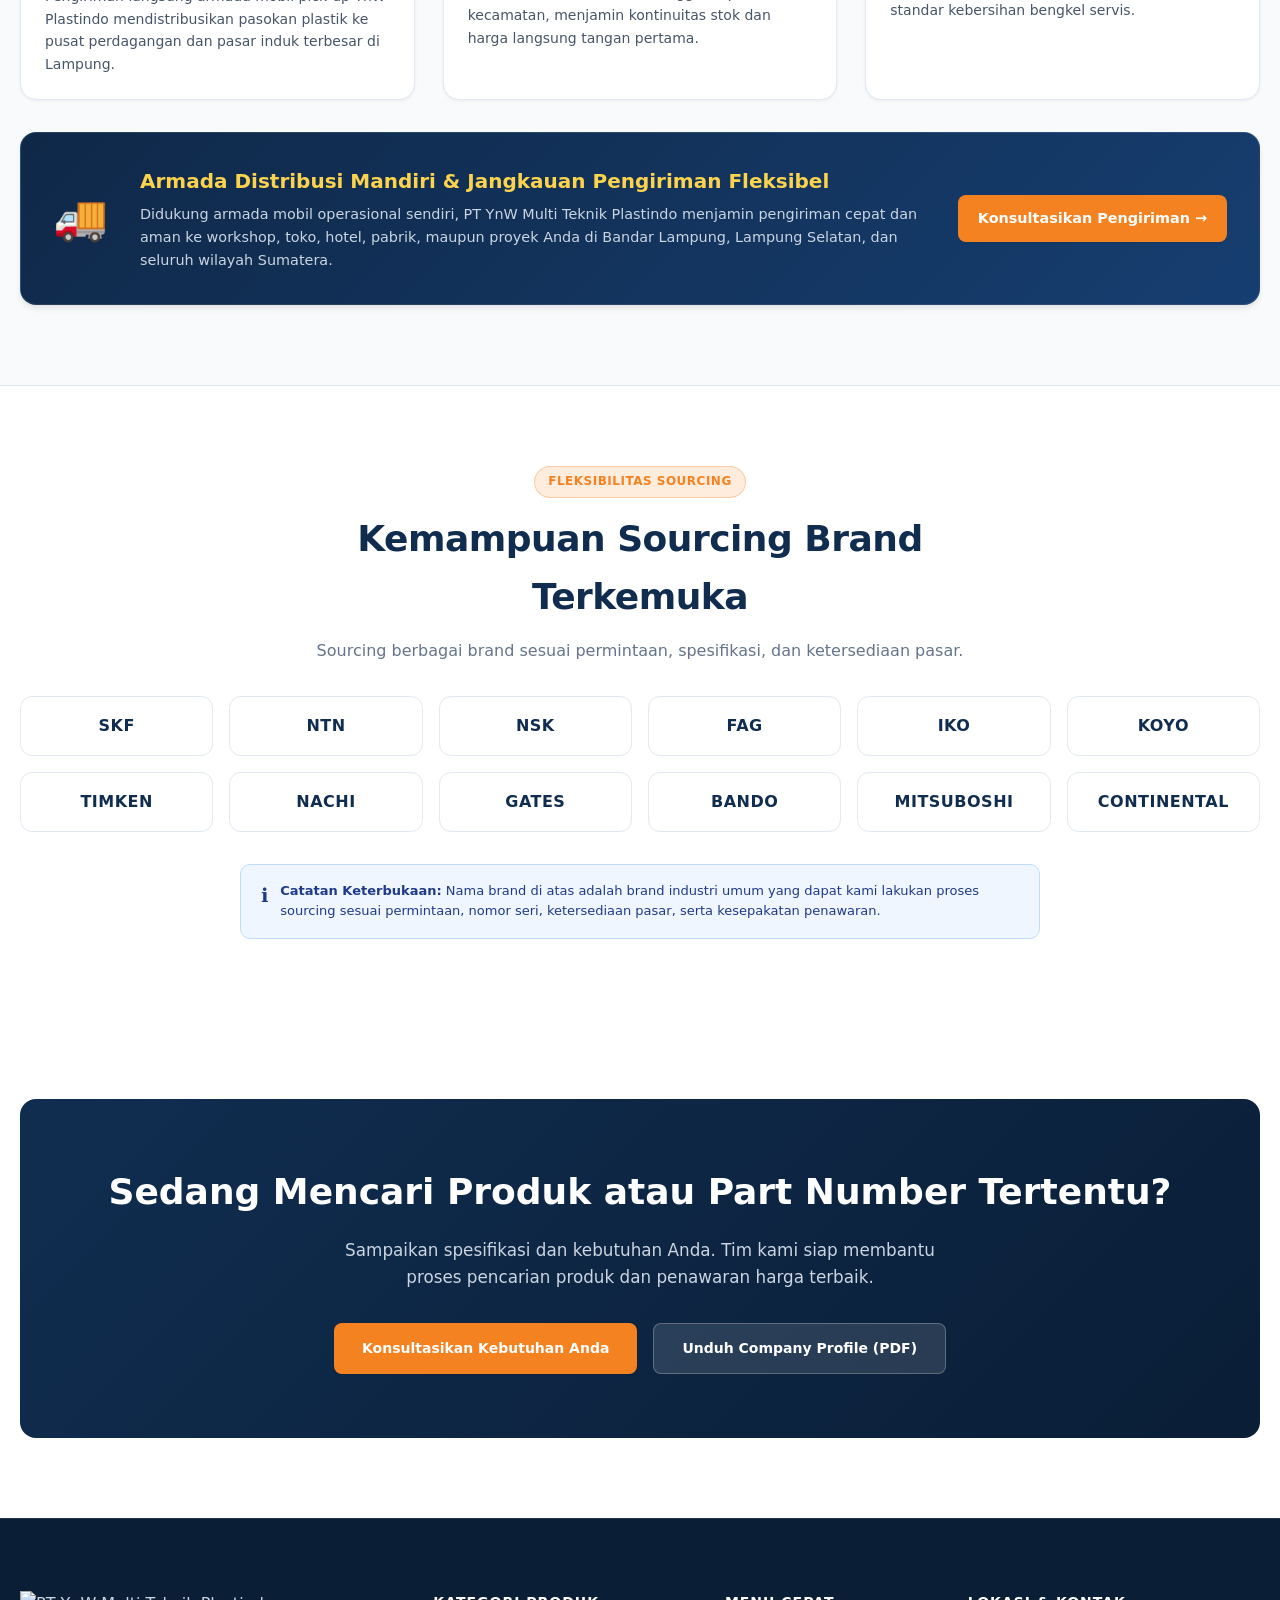
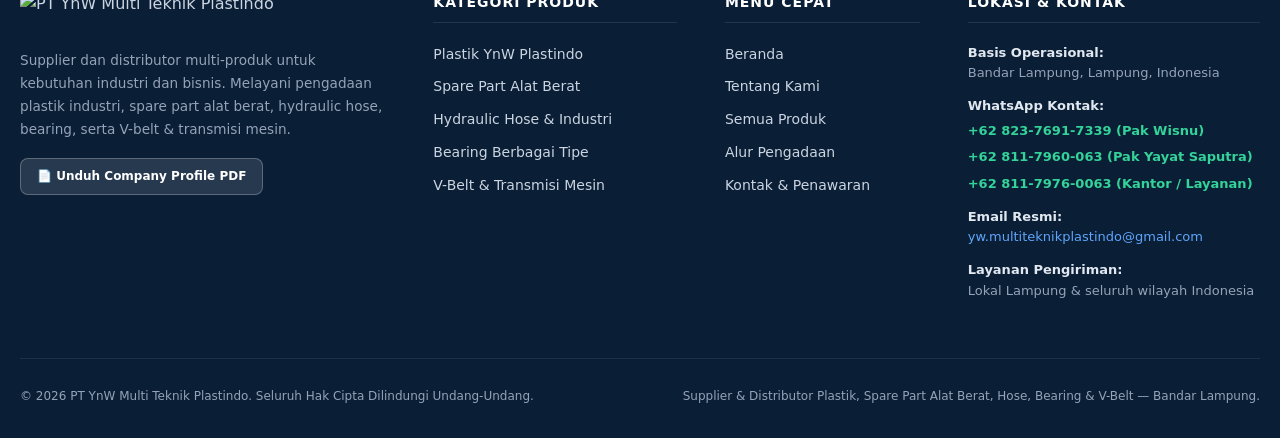
==== commit e962e592: "feat: replace sample image with premium studio photo and clean flexible specifications for Kantong S" ====
--- a/index.html
+++ b/index.html
@@ -308,7 +308,7 @@
               <p class="product-tagline">Kantong Sampah Besar, PE, Kresek, Mulsa & Selang Pertanian</p>
               <p class="product-desc">Lini produk plastik berkualitas merek resmi <strong>YnW Plastindo</strong>: Kantong Sampah Besar berbagai ukuran, Plastik PE (1/4 kg, 1/2 kg, 1 kg), Plastik Kresek, Mulsa Pertanian, dan Selang Irigasi.</p>
               <ul class="product-list">
-                <li><span>✓</span> Kantong Sampah Besar (40x60, 50x60, 60x100, 80x100, 90x120)</li>
+                <li><span>✓</span> Kantong Sampah Besar (Berbagai Ukuran & Tebal)</li>
                 <li><span>✓</span> Plastik PE (1/4 kg, 1/2 kg, 1 kg) & Kresek Belanja</li>
                 <li><span>✓</span> Plastik Mulsa & Selang Irigasi Pertanian</li>
               </ul>
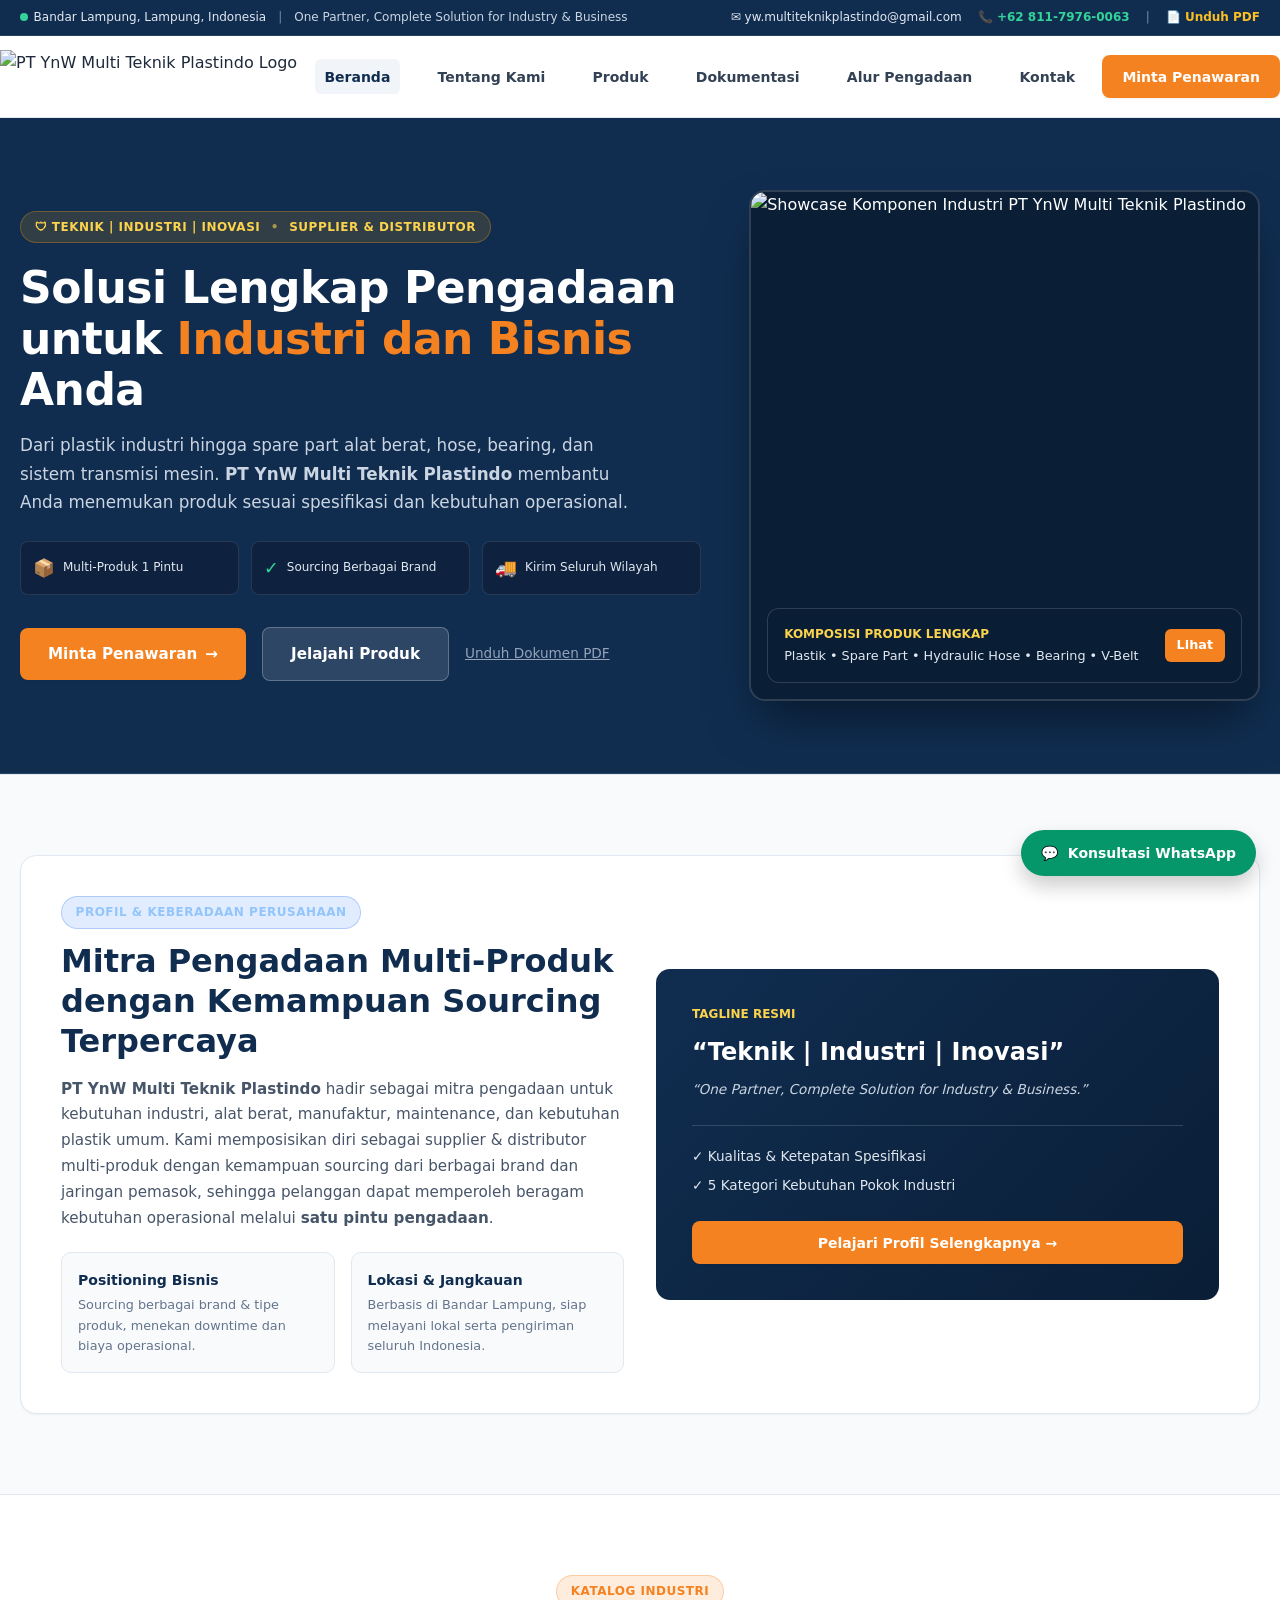
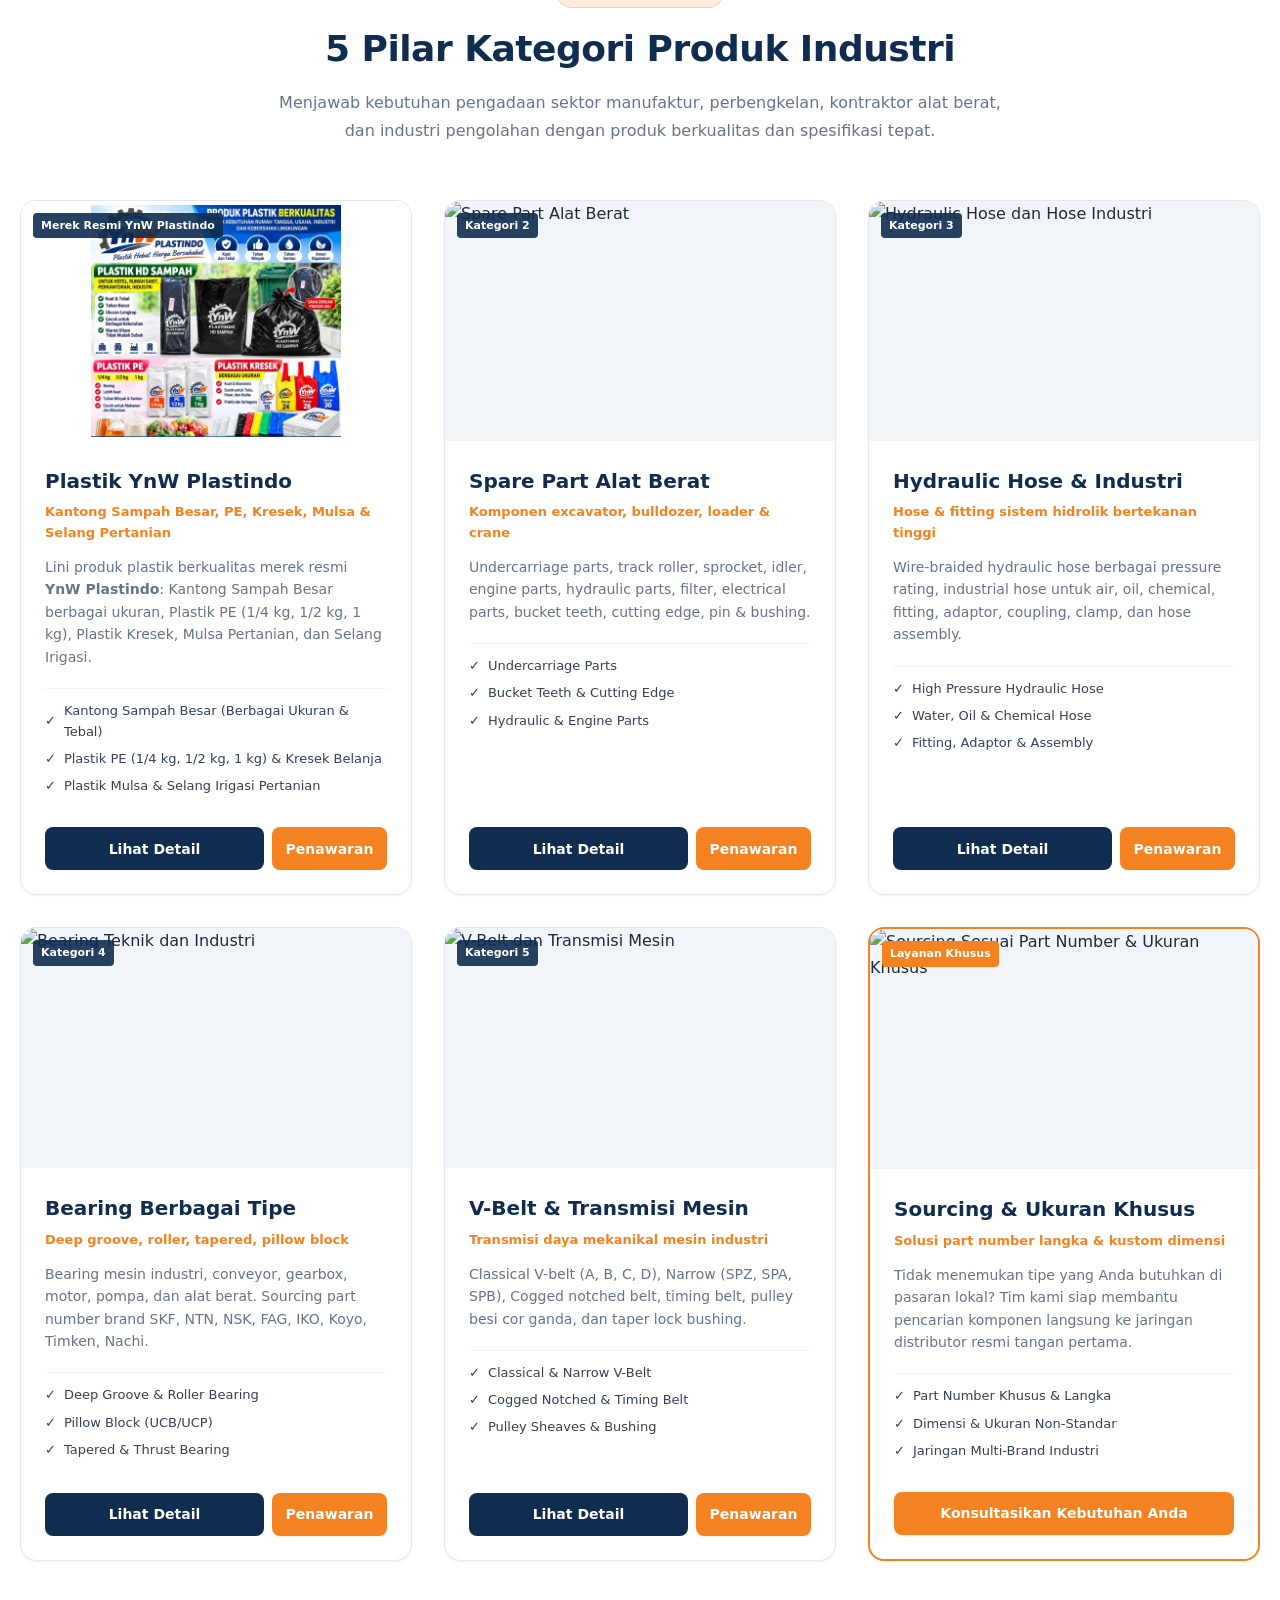
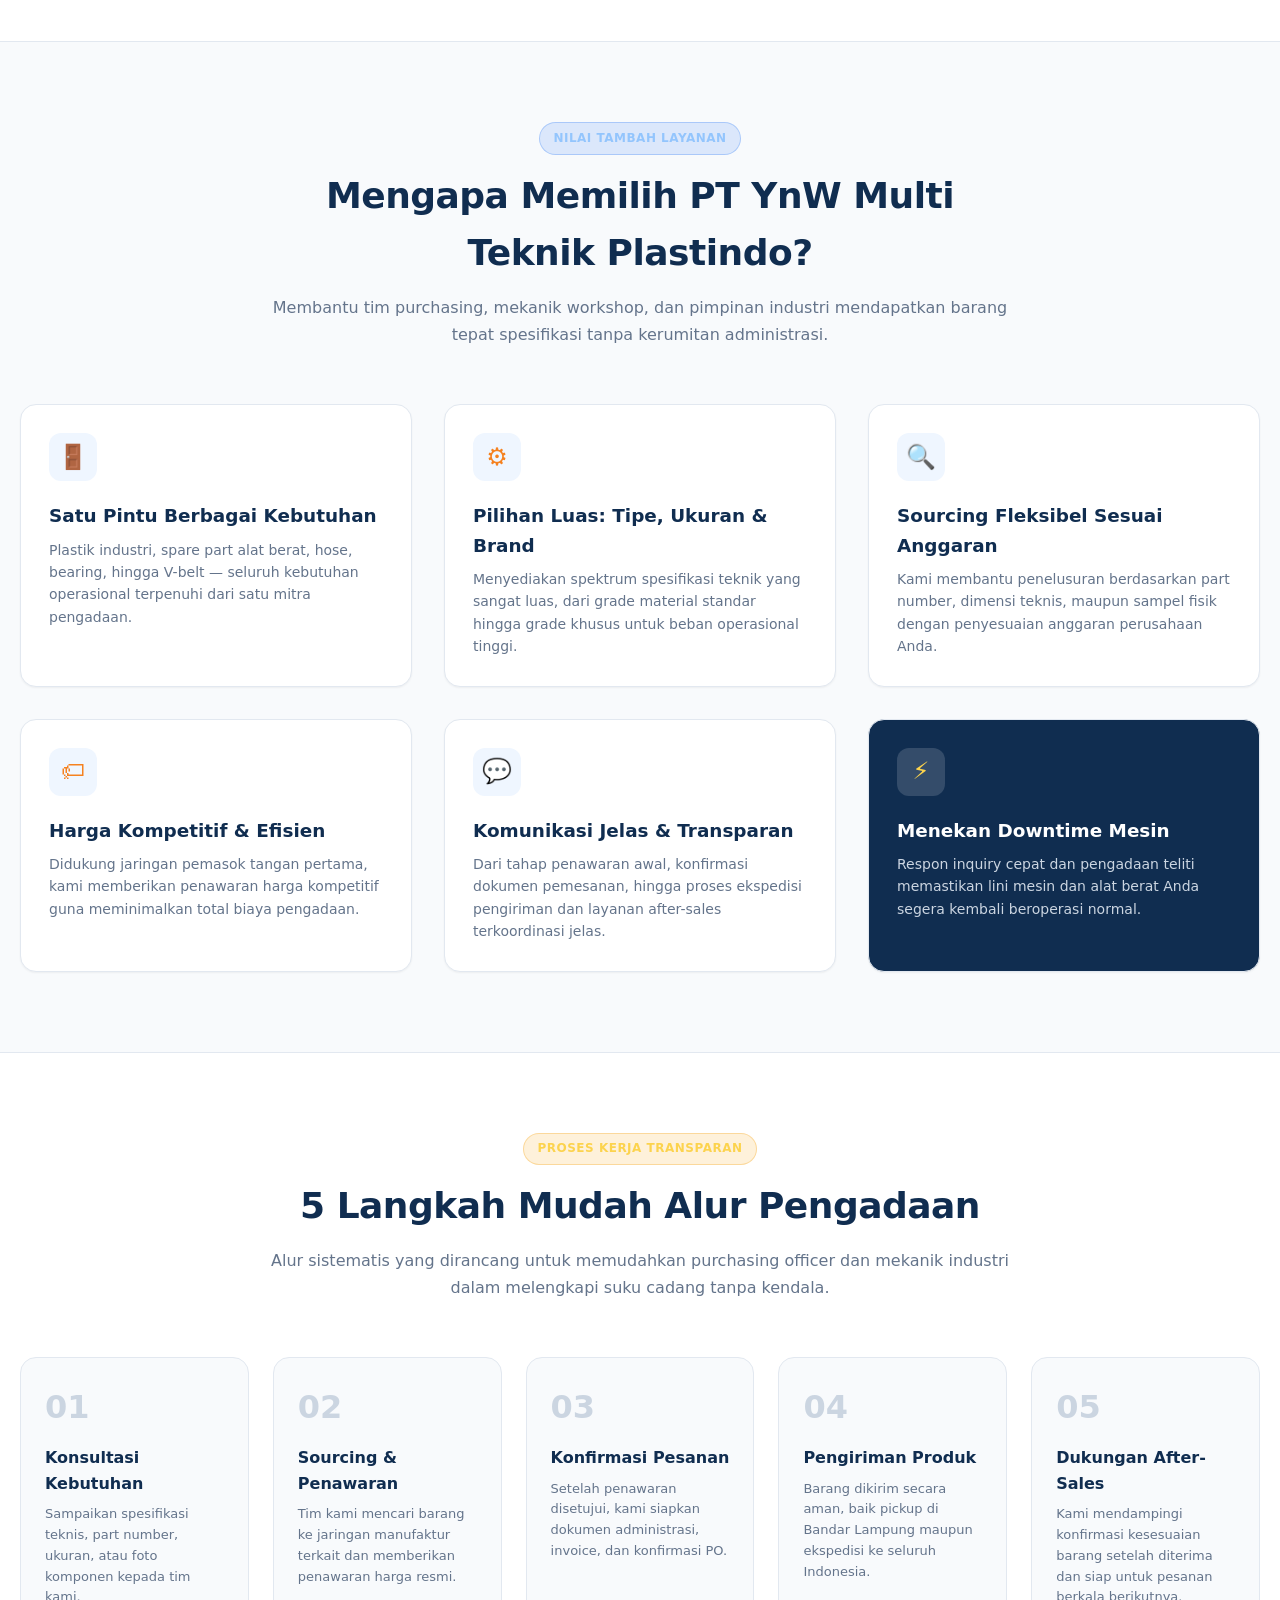
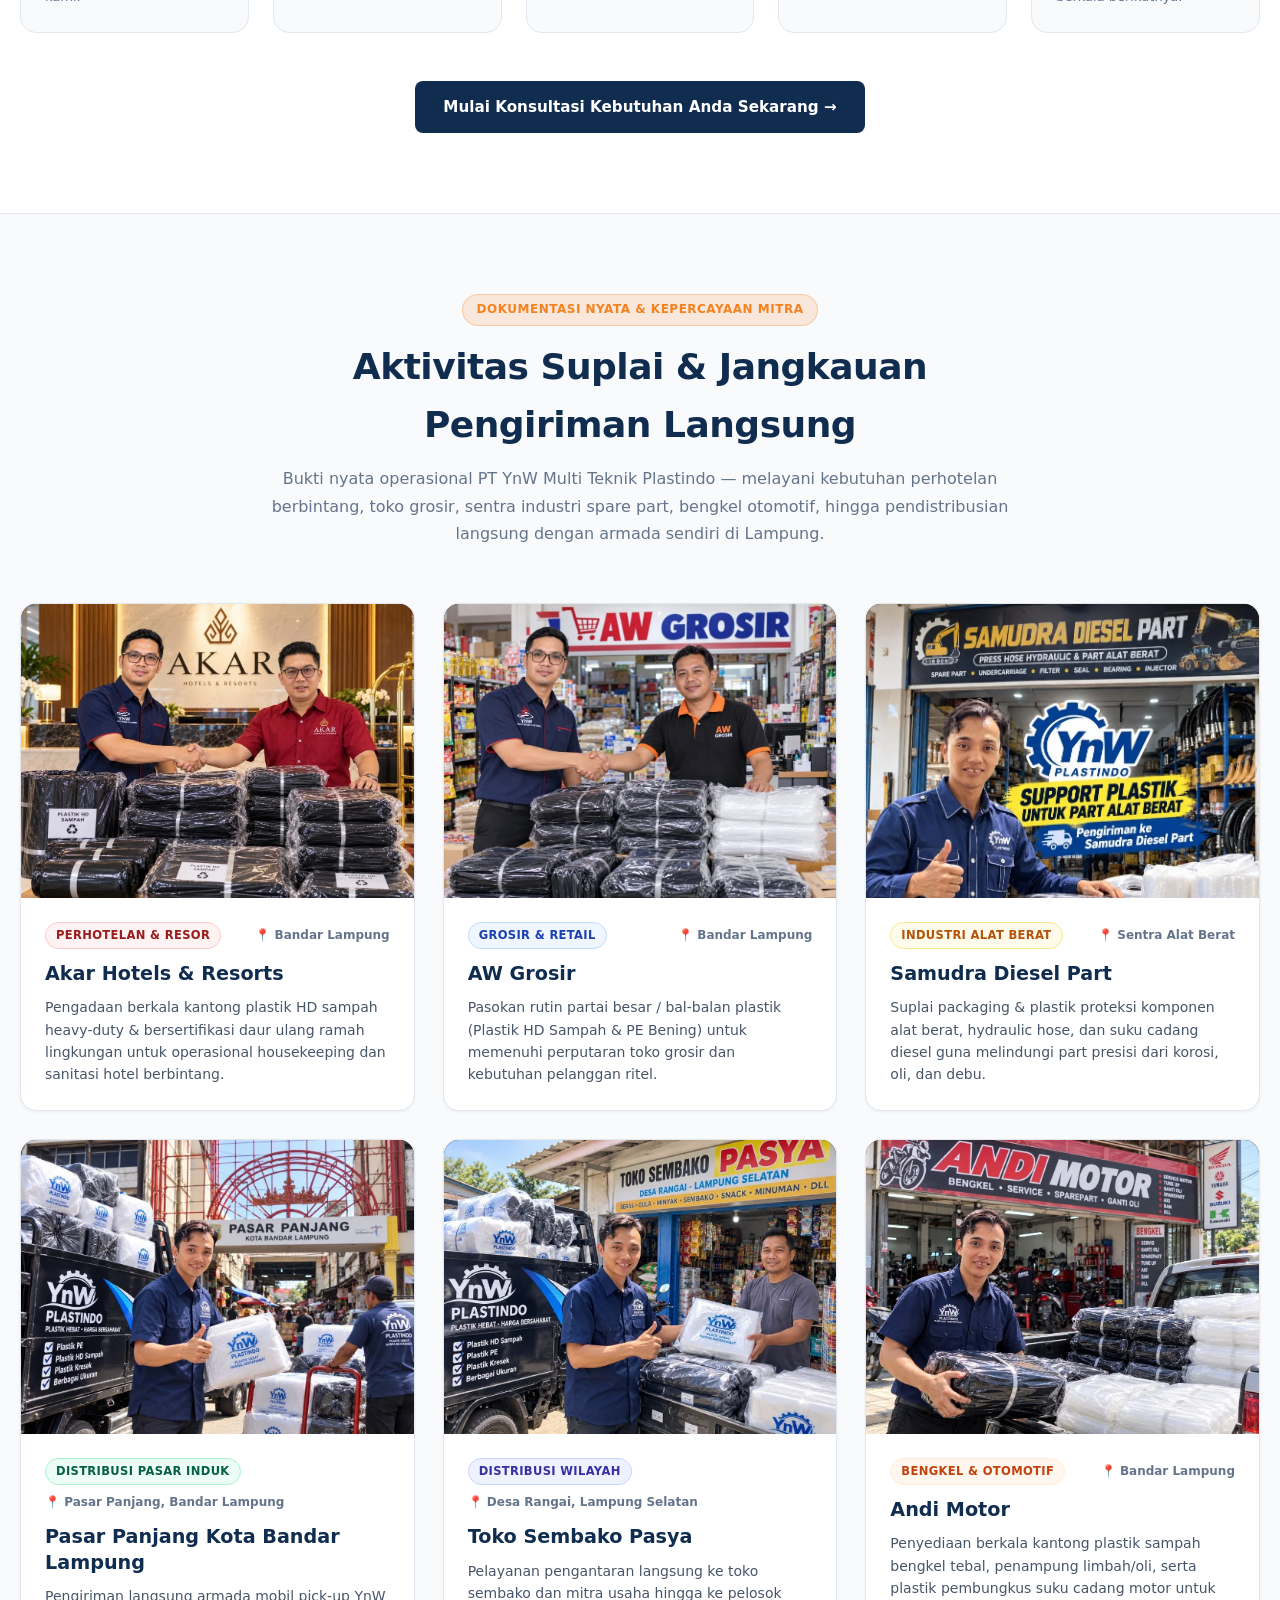
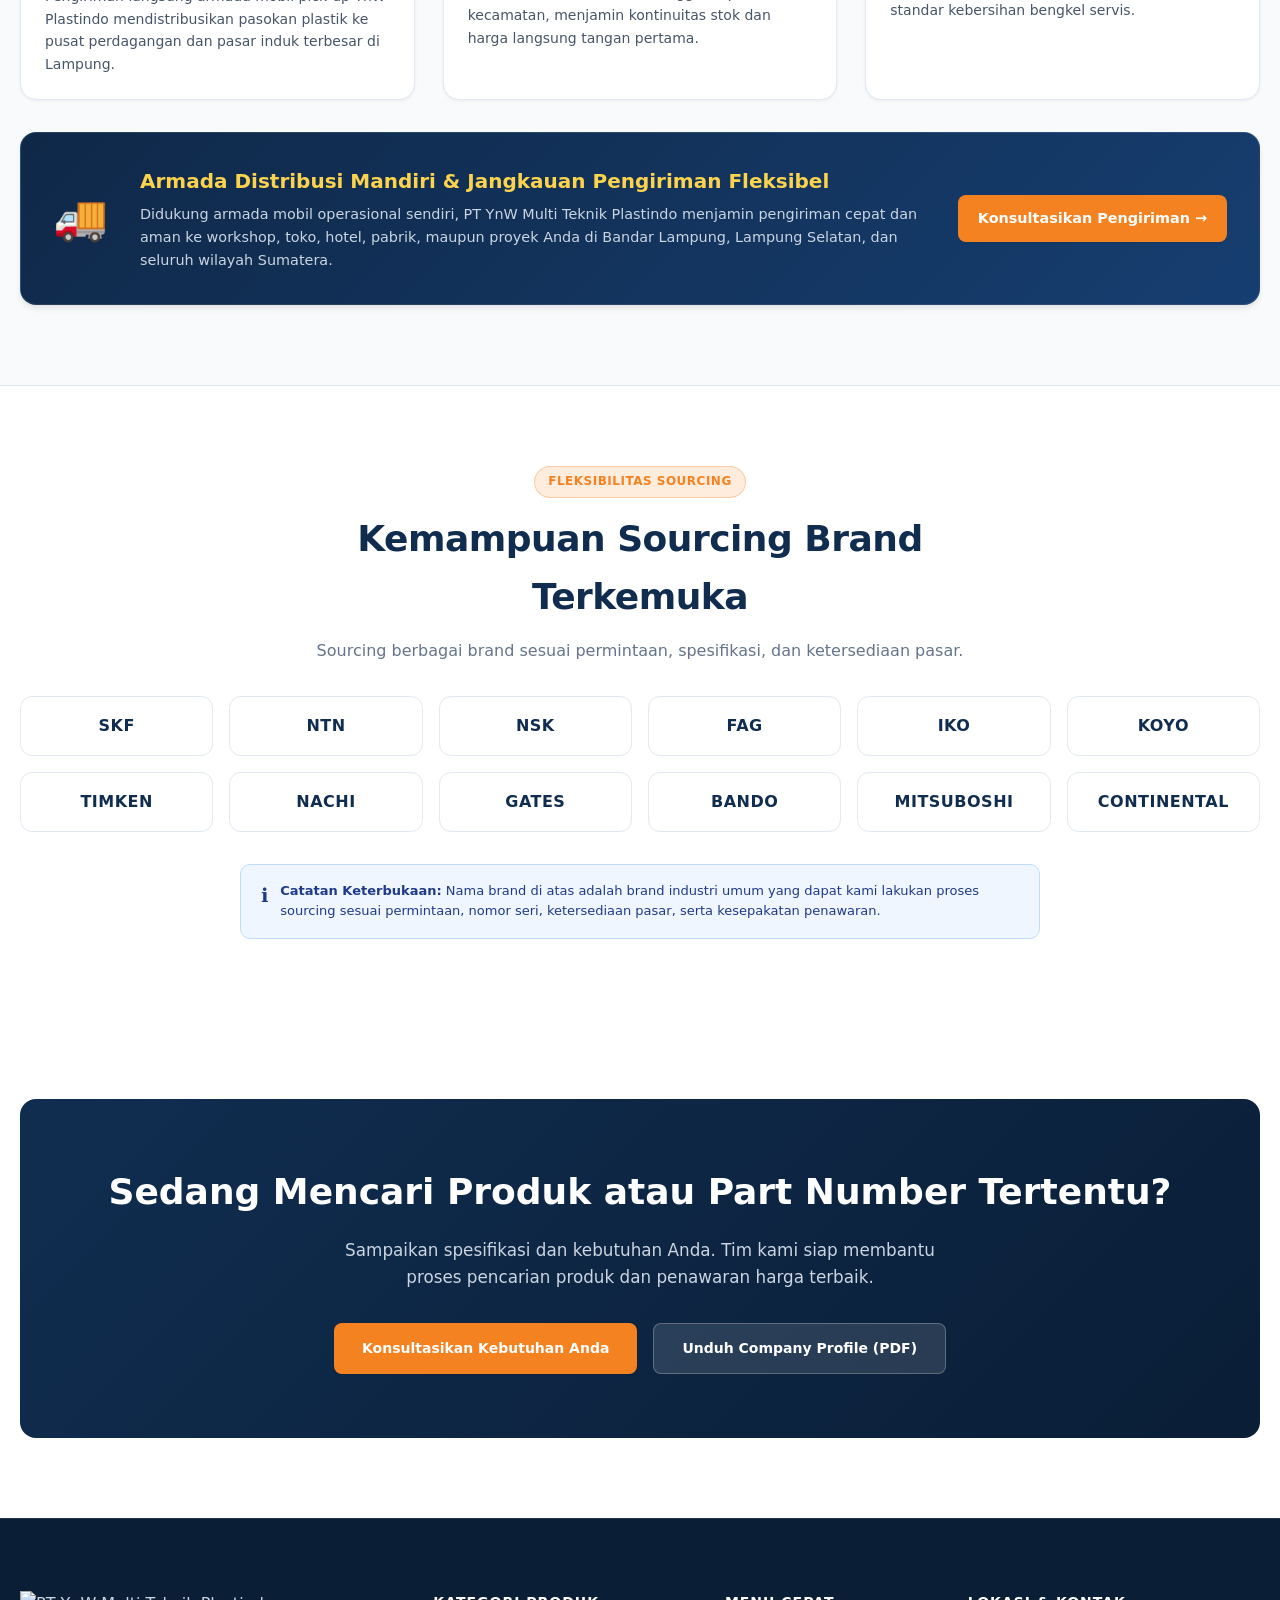
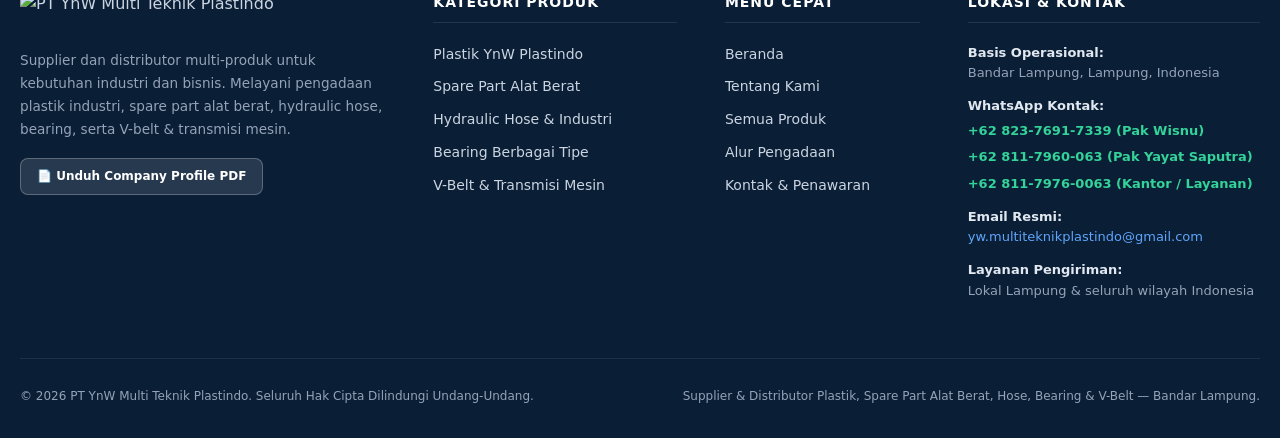
==== commit 5a29c334: "feat: pasang poster katalog lengkap YnW Plastindo (HD Sampah, PE, Kresek) pada halaman produk dan ka" ====
--- a/index.html
+++ b/index.html
@@ -299,8 +299,8 @@
         <!-- 1. Plastik YnW Plastindo -->
         <div class="product-card">
           <div>
-            <div class="product-img">
-              <img src="assets/images/ynw-plastindo.webp" alt="Plastik YnW Plastindo">
+            <div class="product-img" style="background:#FFF;">
+              <img src="assets/images/ynw-plastindo-katalog.webp" alt="Plastik YnW Plastindo" style="object-fit:contain; padding:4px;">
               <span class="product-badge">Merek Resmi YnW Plastindo</span>
             </div>
             <div class="product-body">
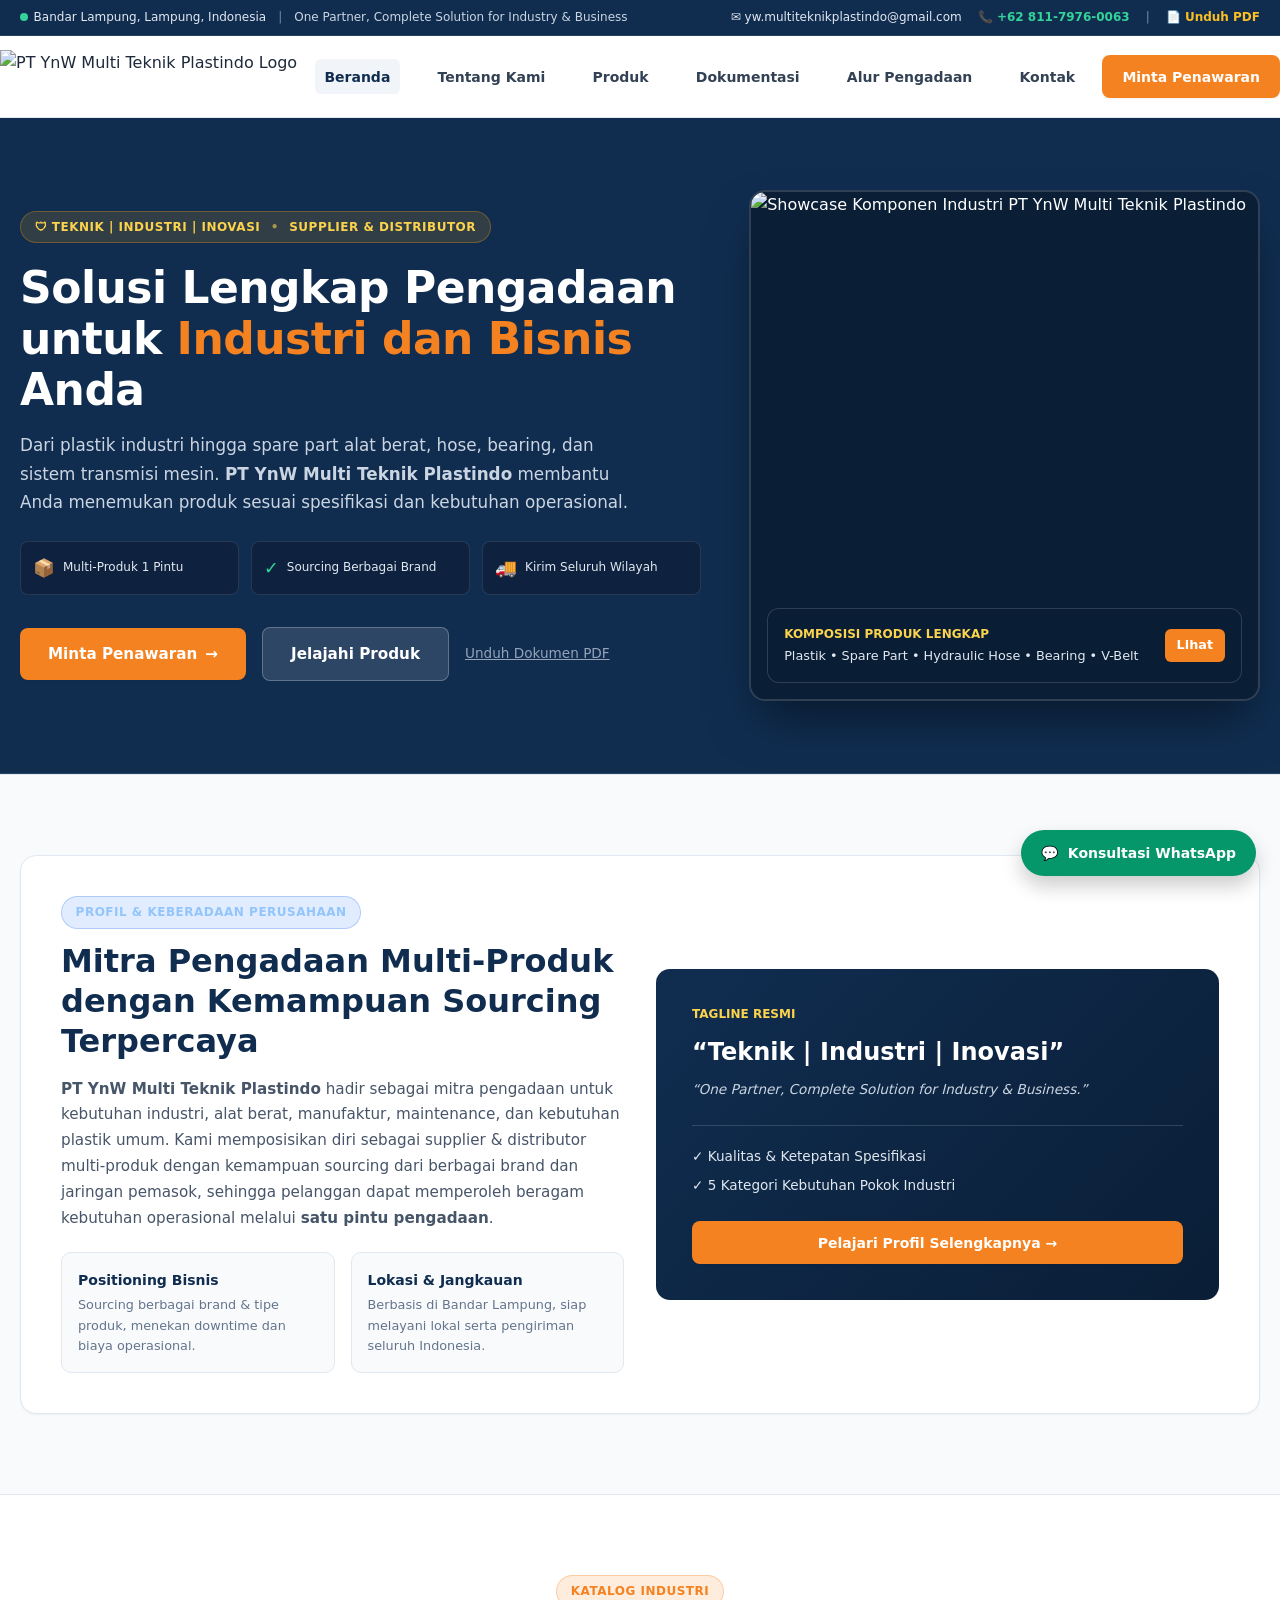
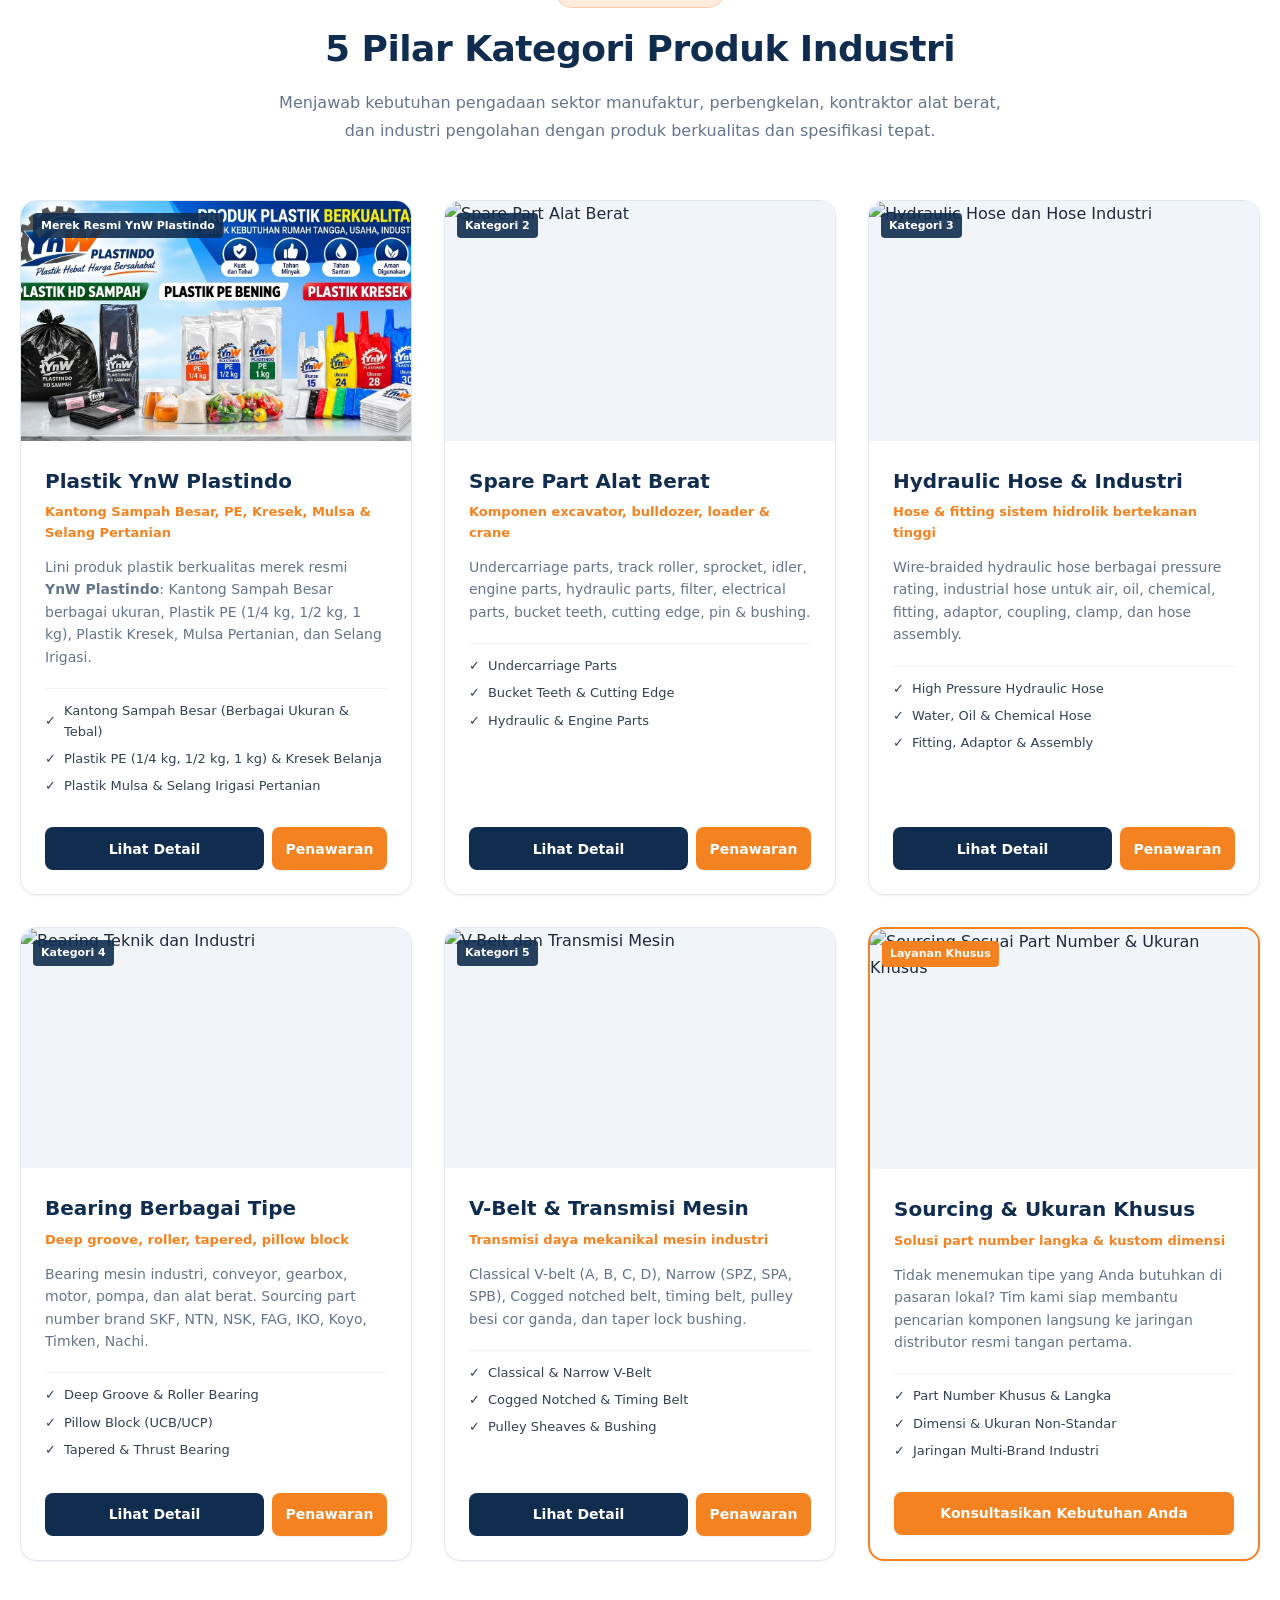
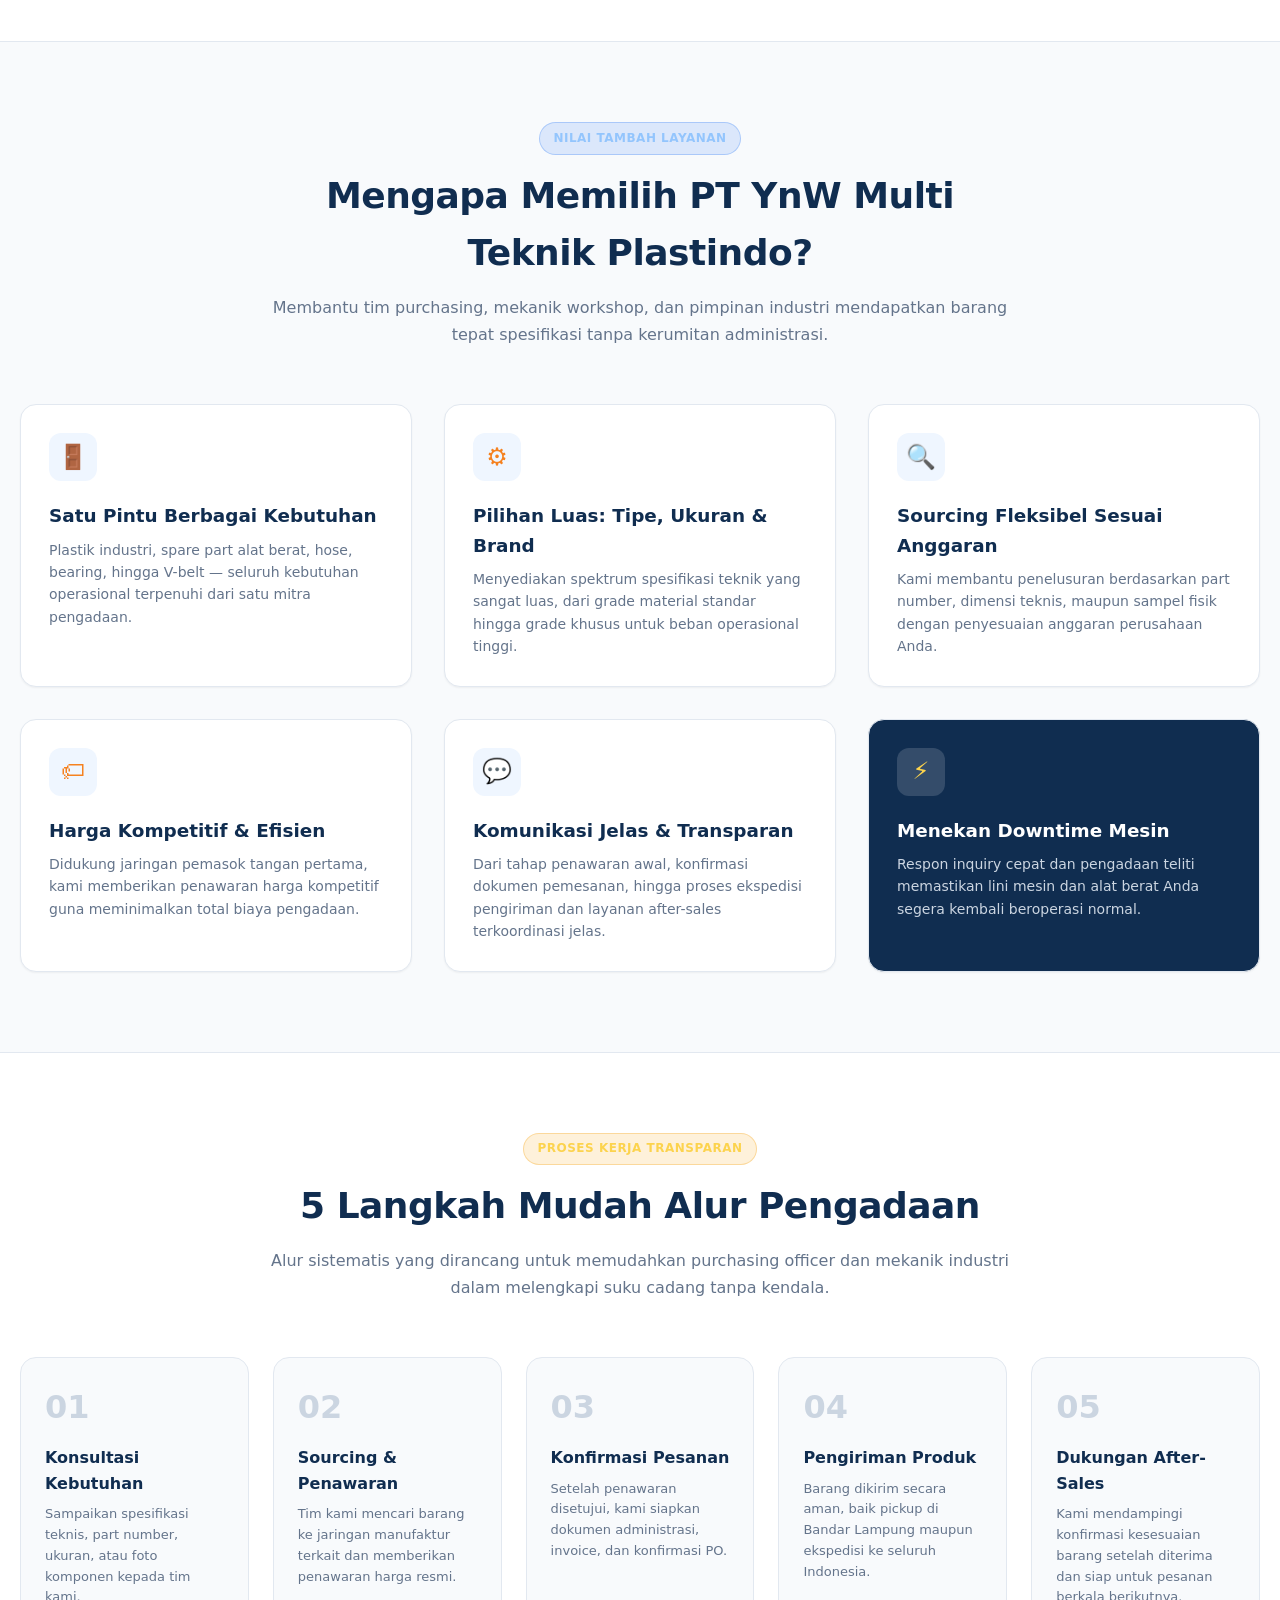
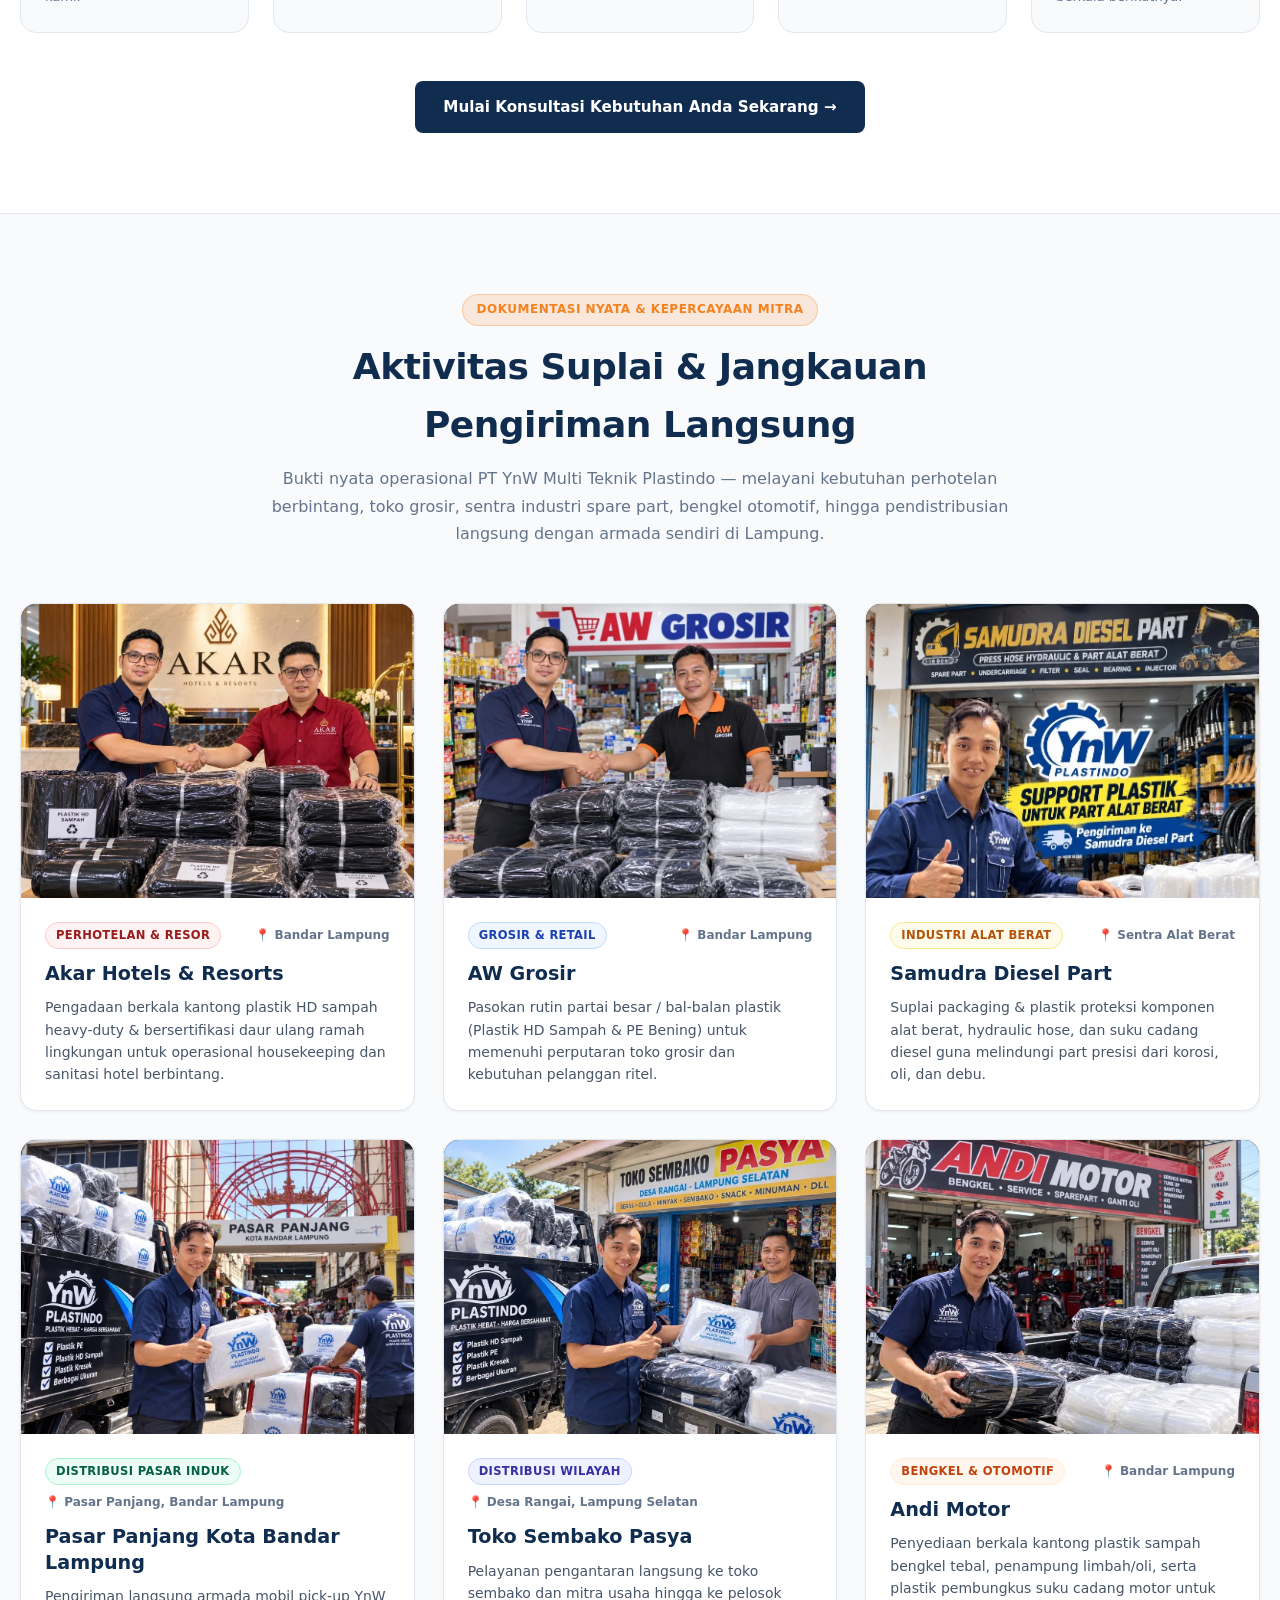
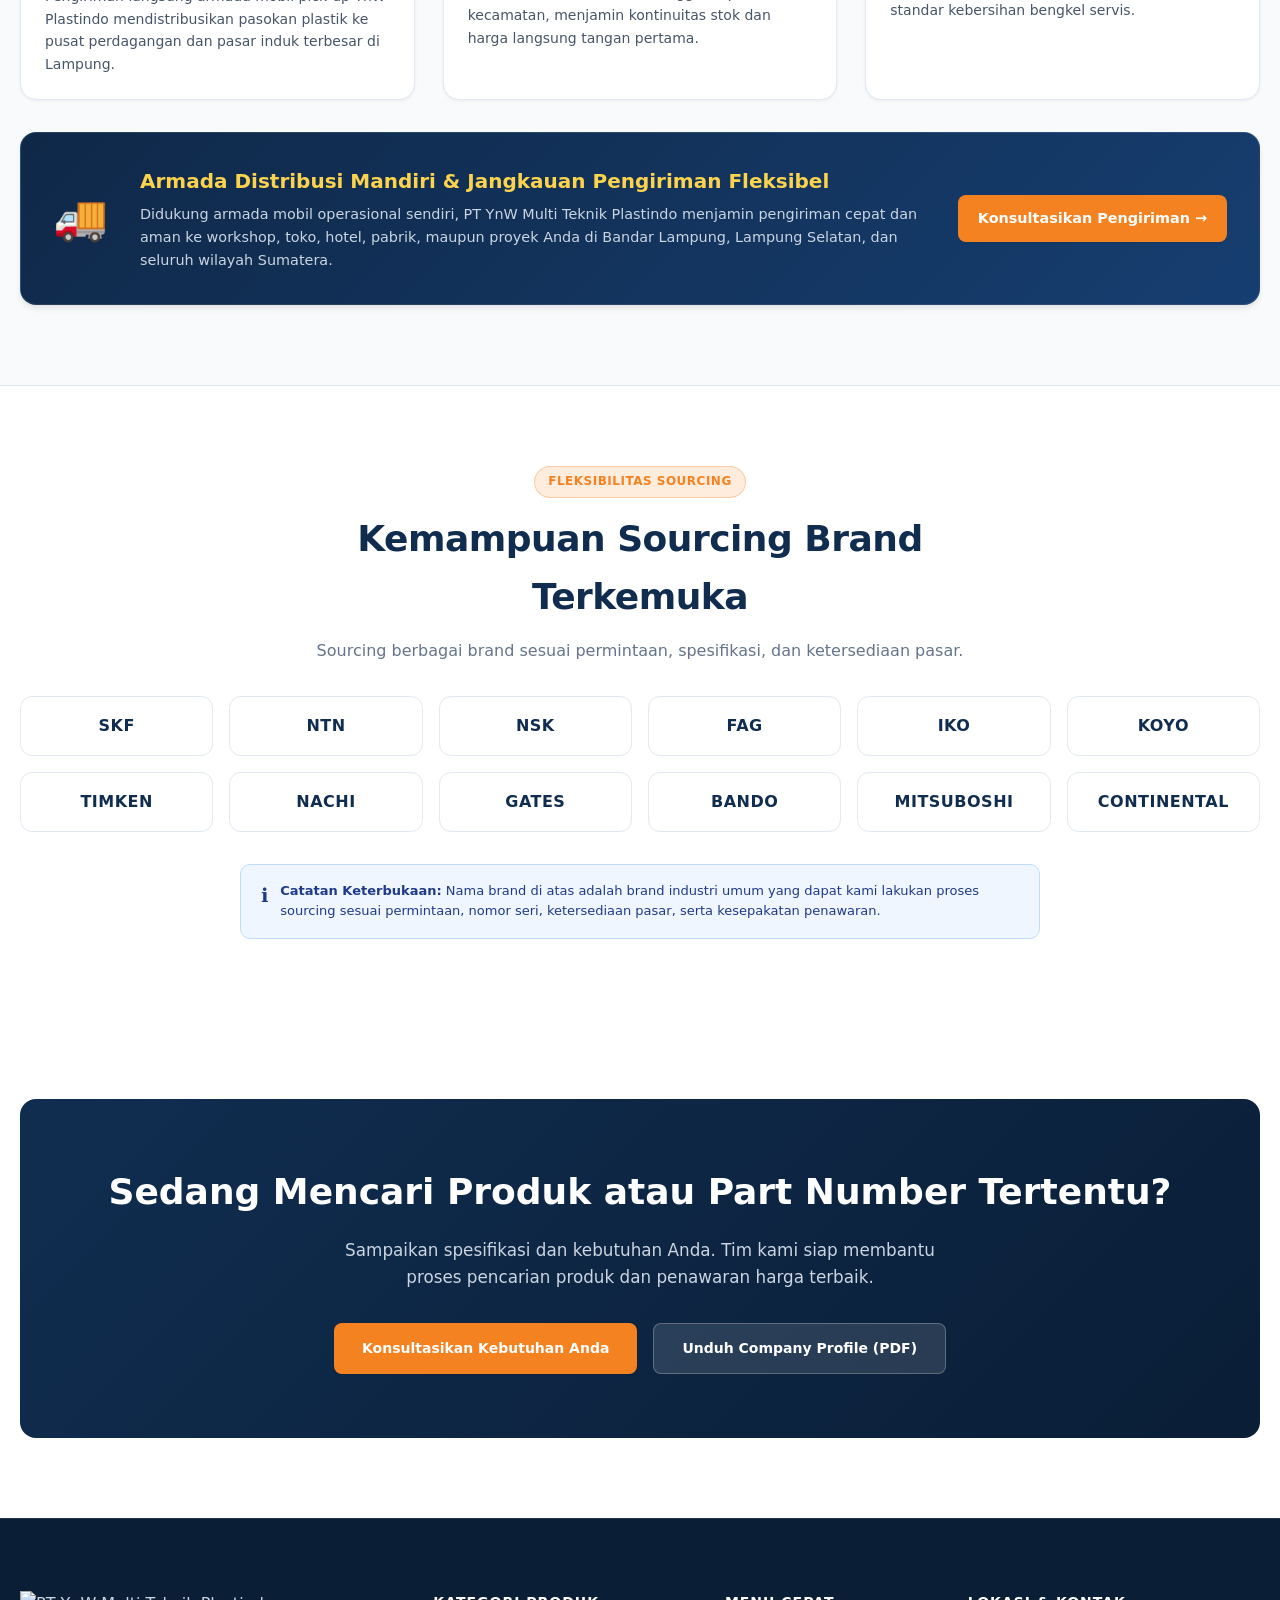
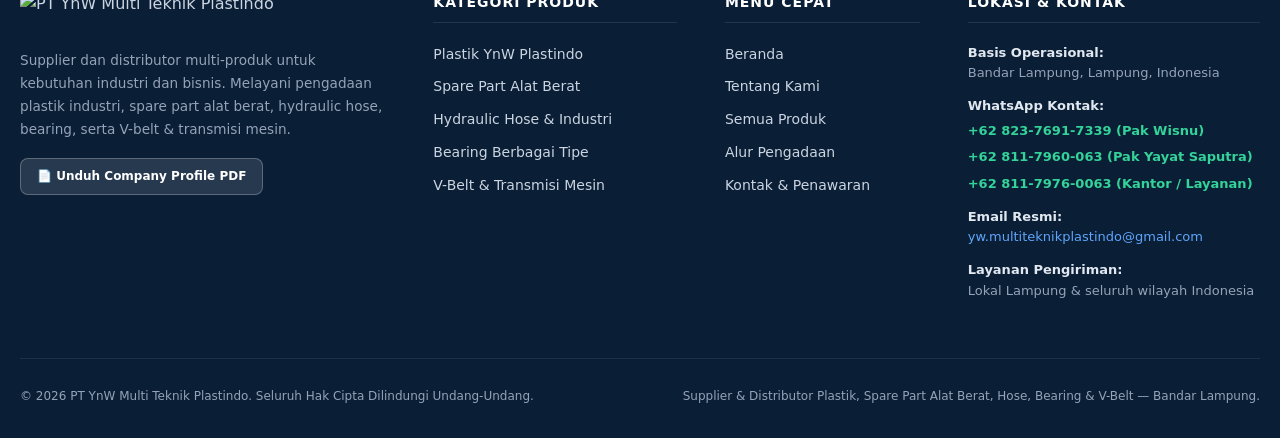
==== commit 7a943869: "feat: optimasi banner YnW Plastindo format 16:9 full bleed tanpa sisa putih di samping" ====
--- a/index.html
+++ b/index.html
@@ -299,8 +299,8 @@
         <!-- 1. Plastik YnW Plastindo -->
         <div class="product-card">
           <div>
-            <div class="product-img" style="background:#FFF;">
-              <img src="assets/images/ynw-plastindo-katalog.webp" alt="Plastik YnW Plastindo" style="object-fit:contain; padding:4px;">
+            <div class="product-img">
+              <img src="assets/images/ynw-plastindo.webp" alt="Plastik YnW Plastindo">
               <span class="product-badge">Merek Resmi YnW Plastindo</span>
             </div>
             <div class="product-body">
